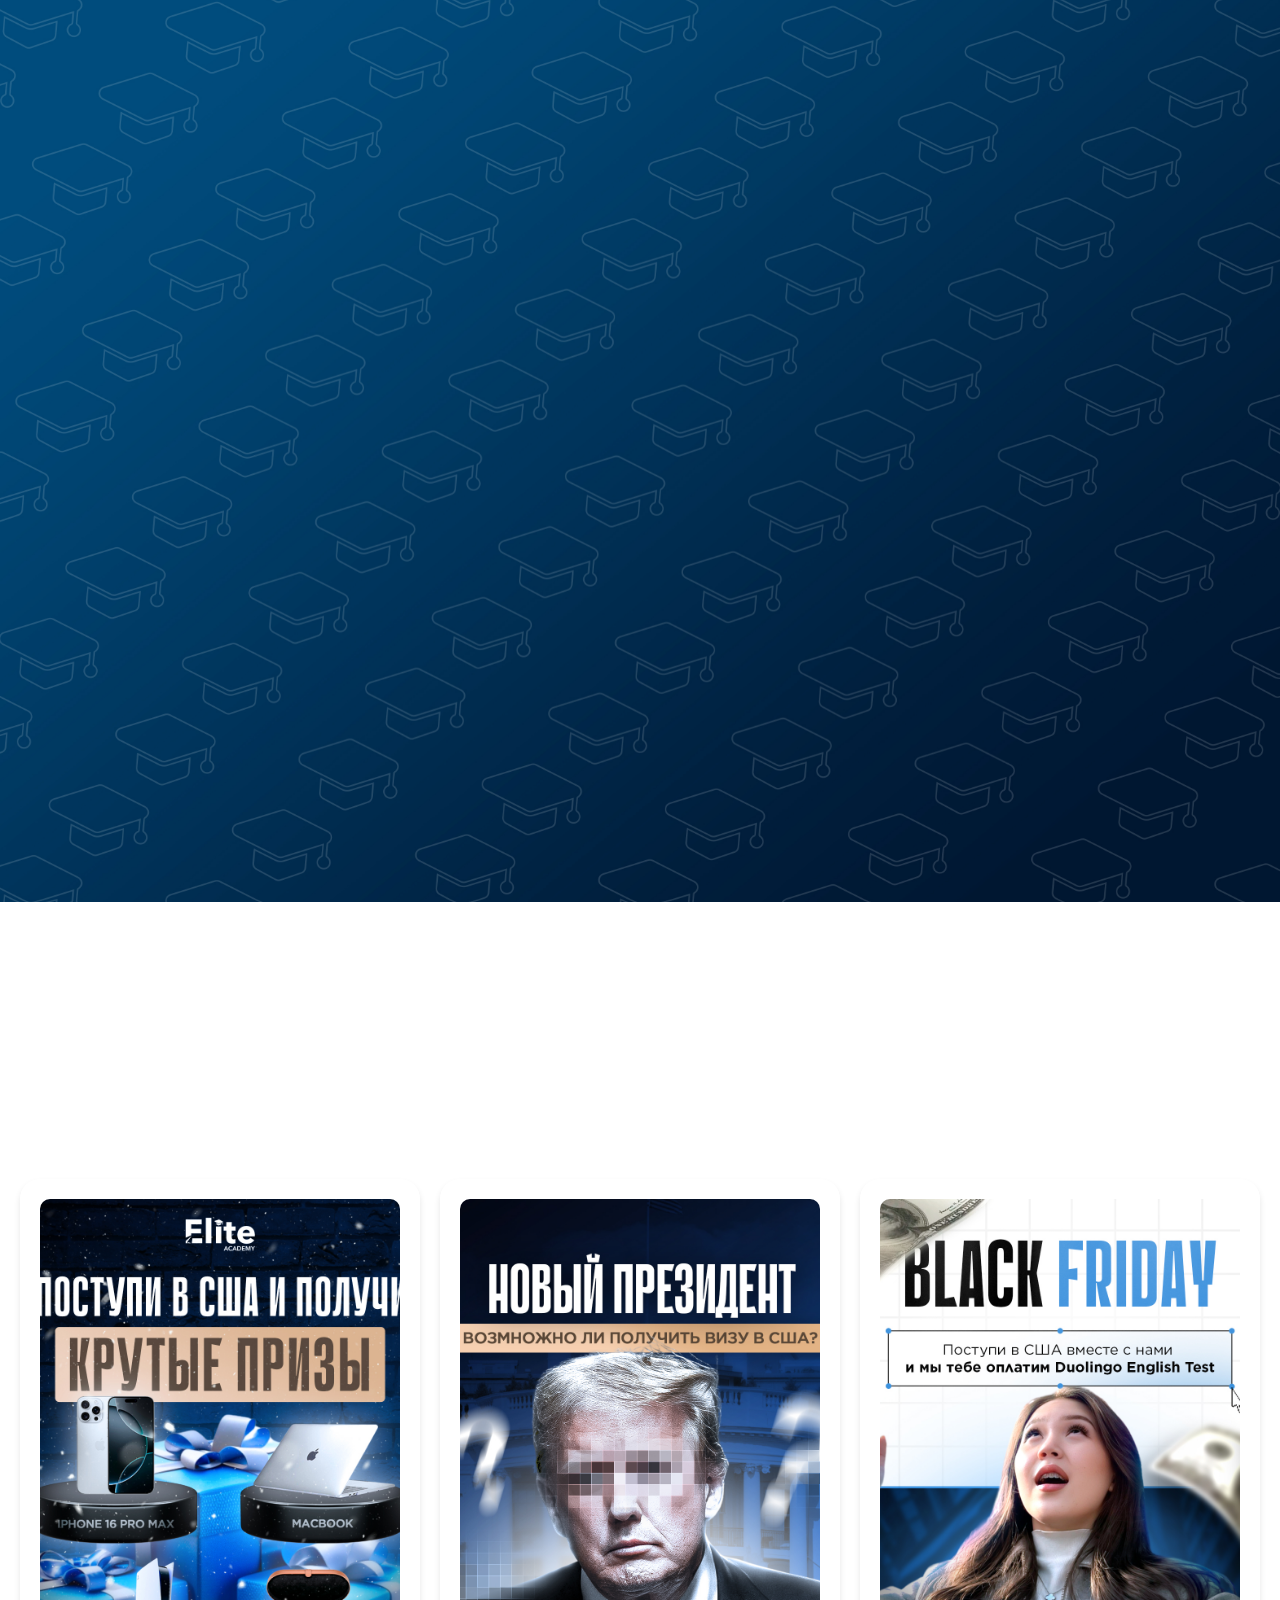
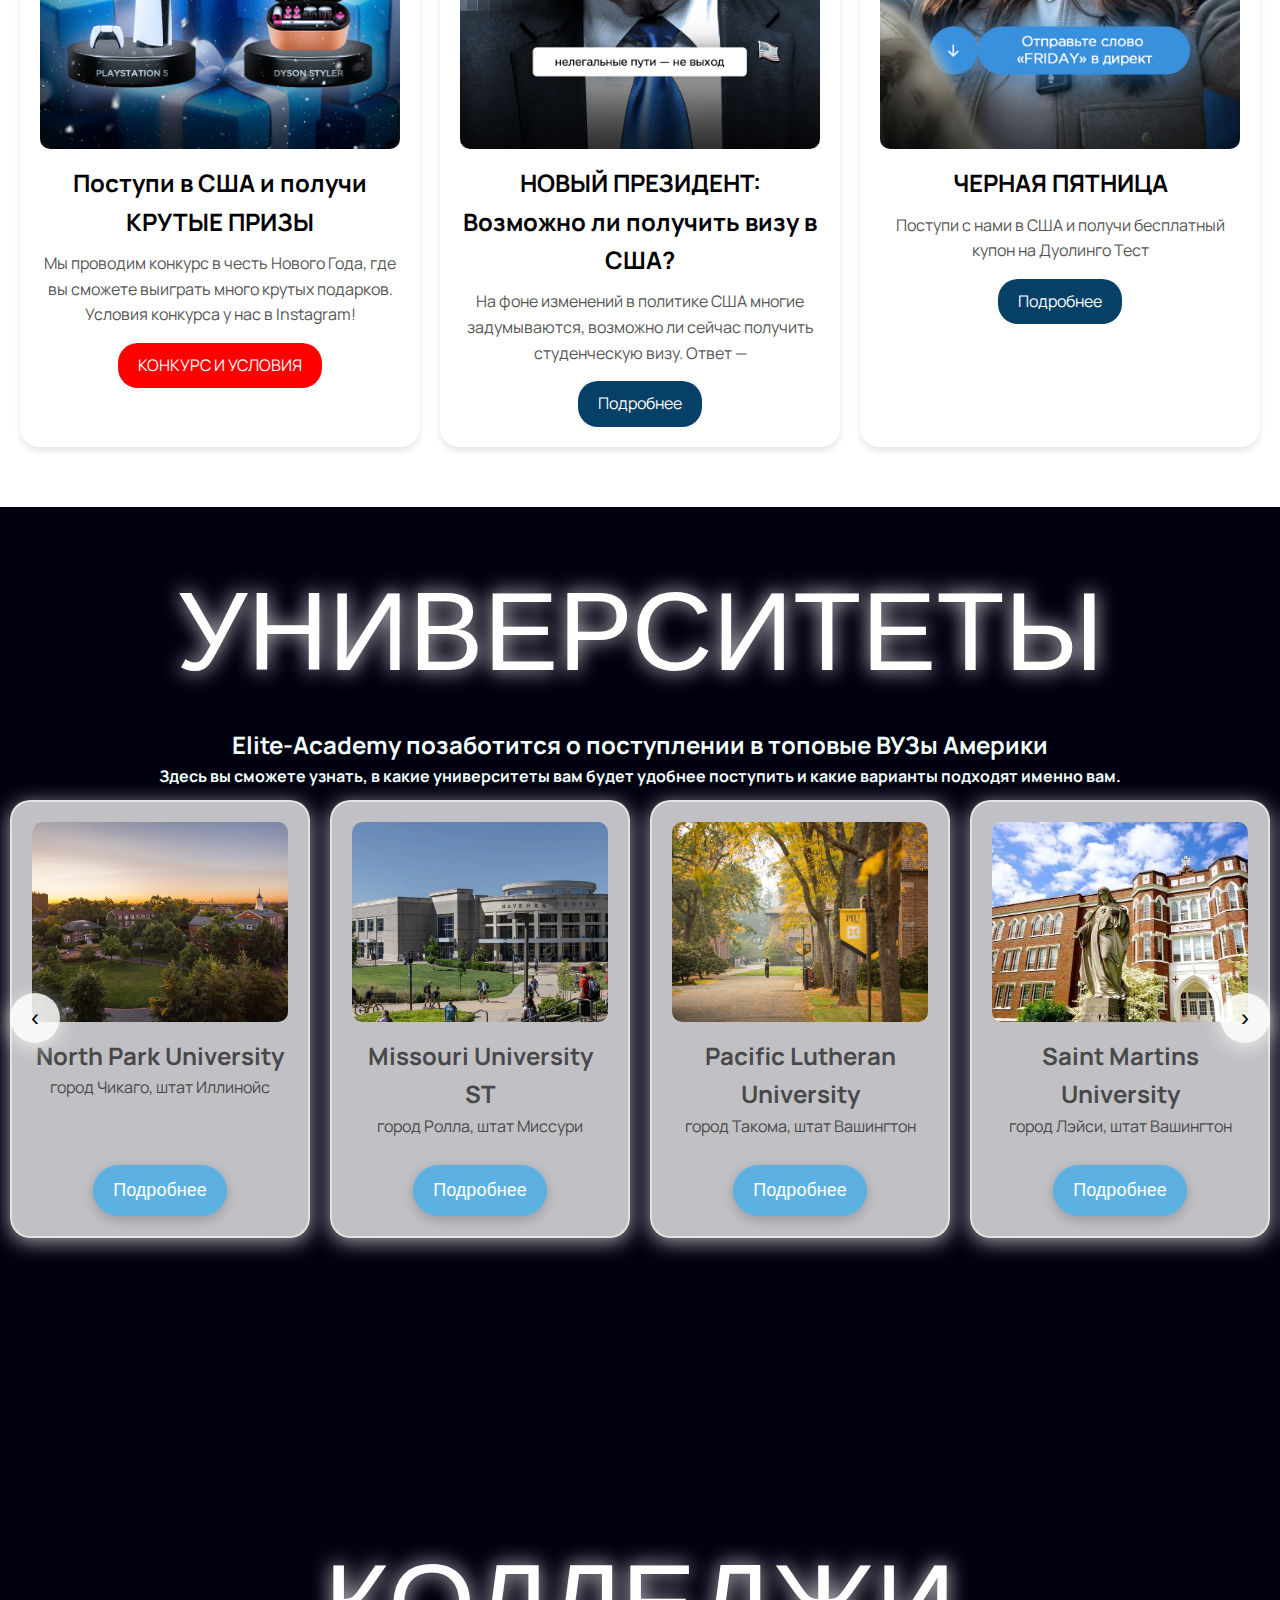
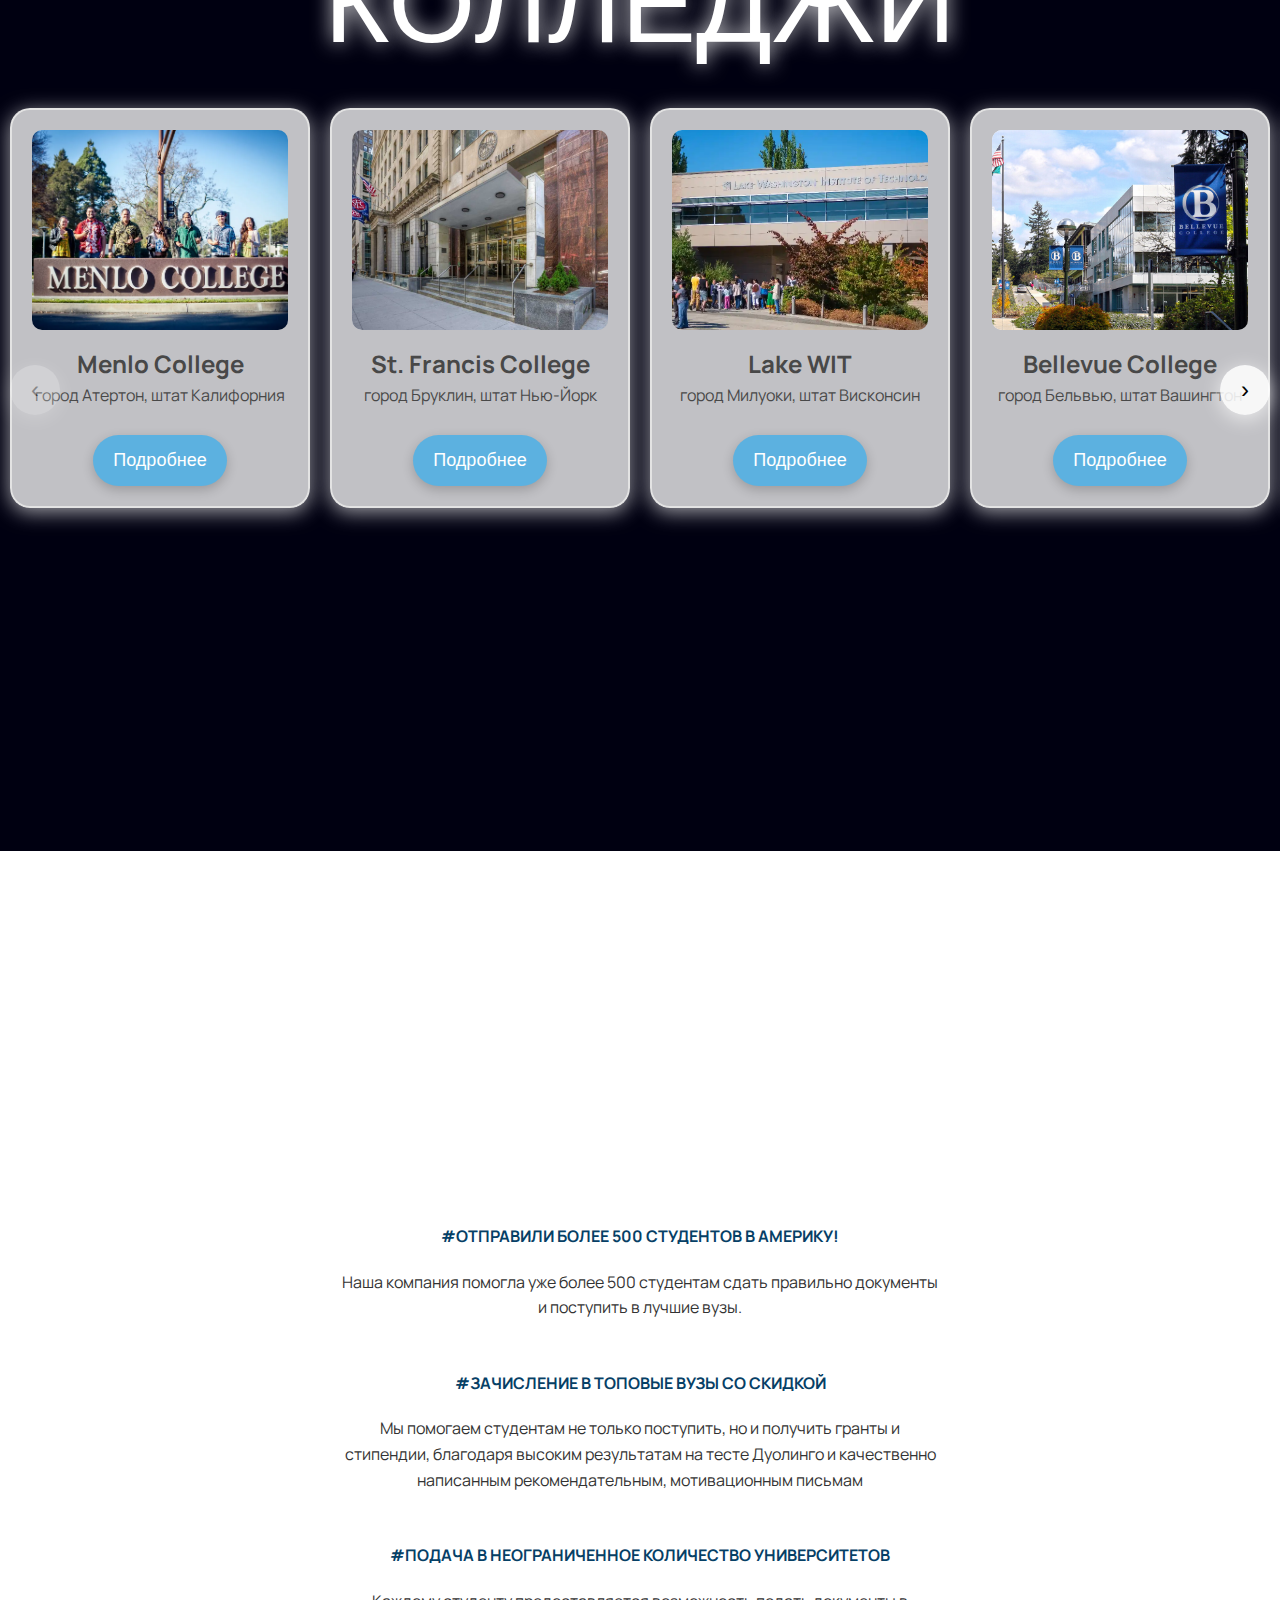
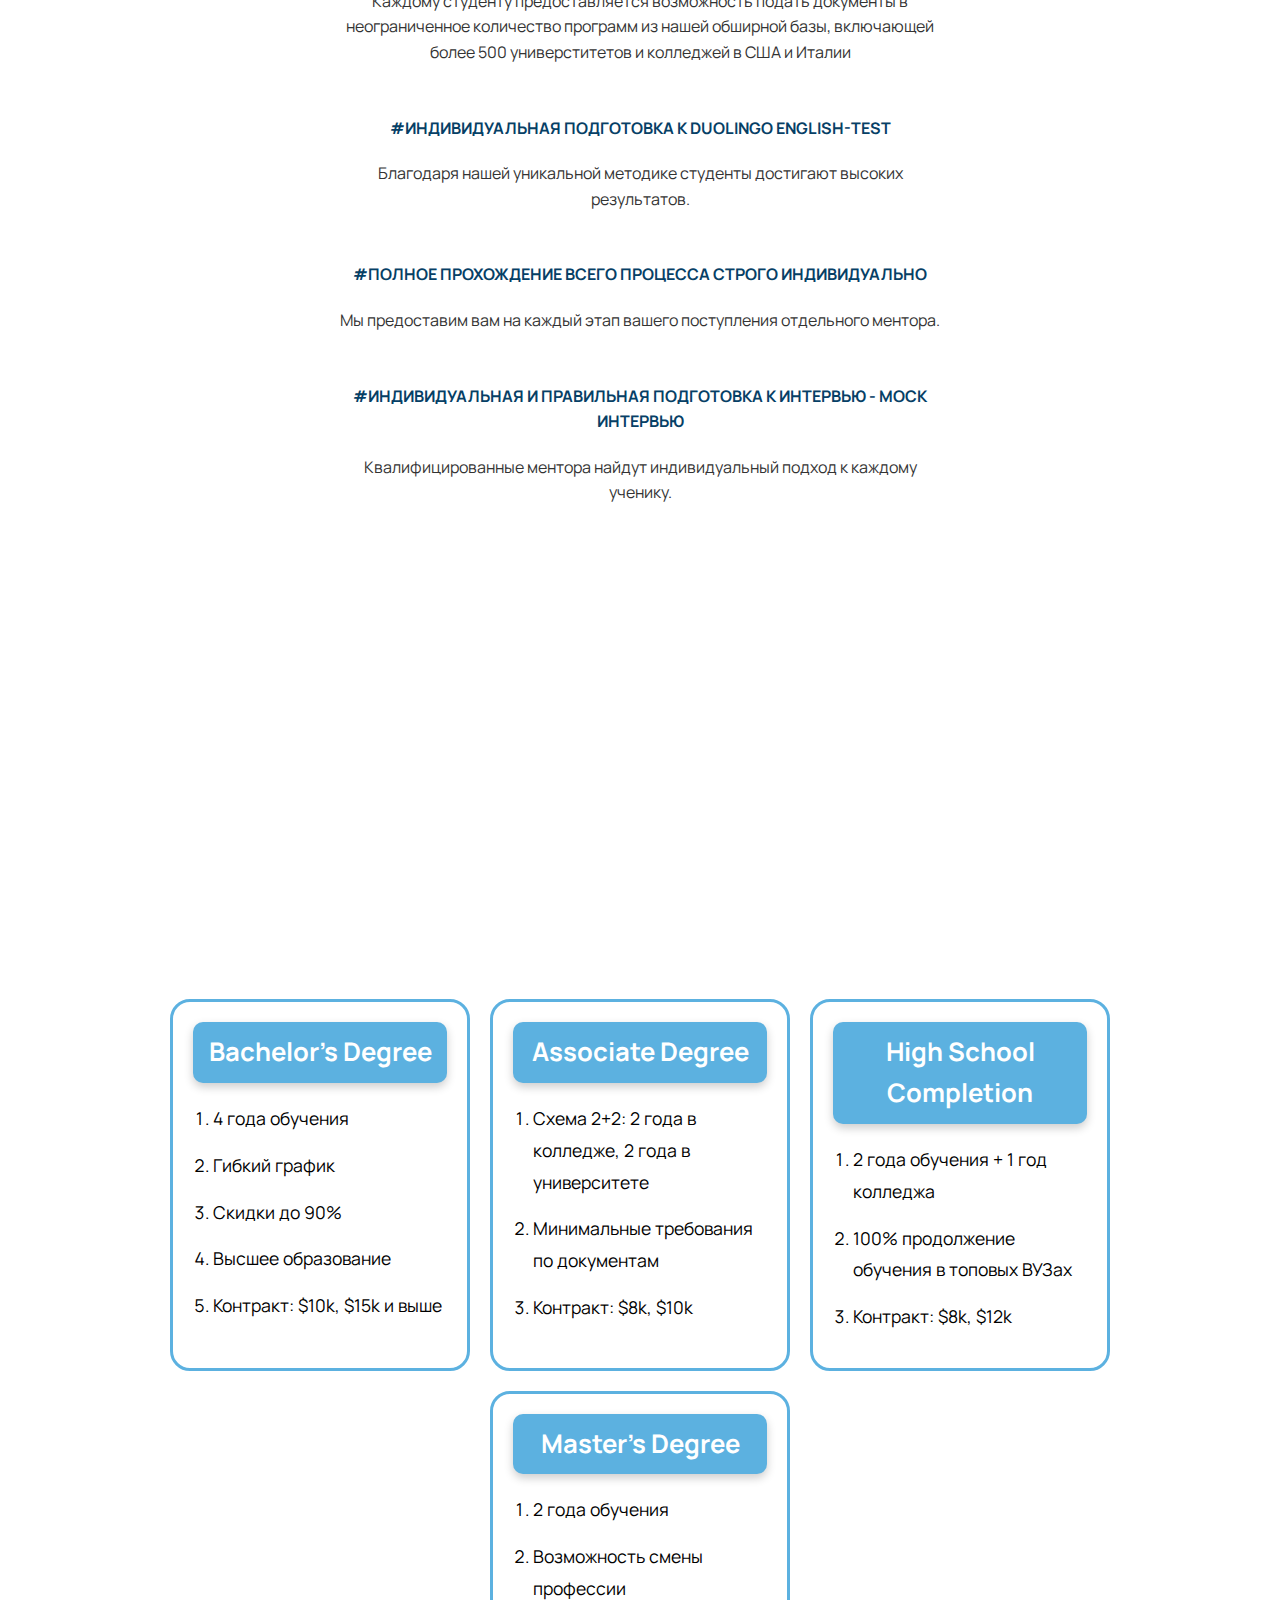
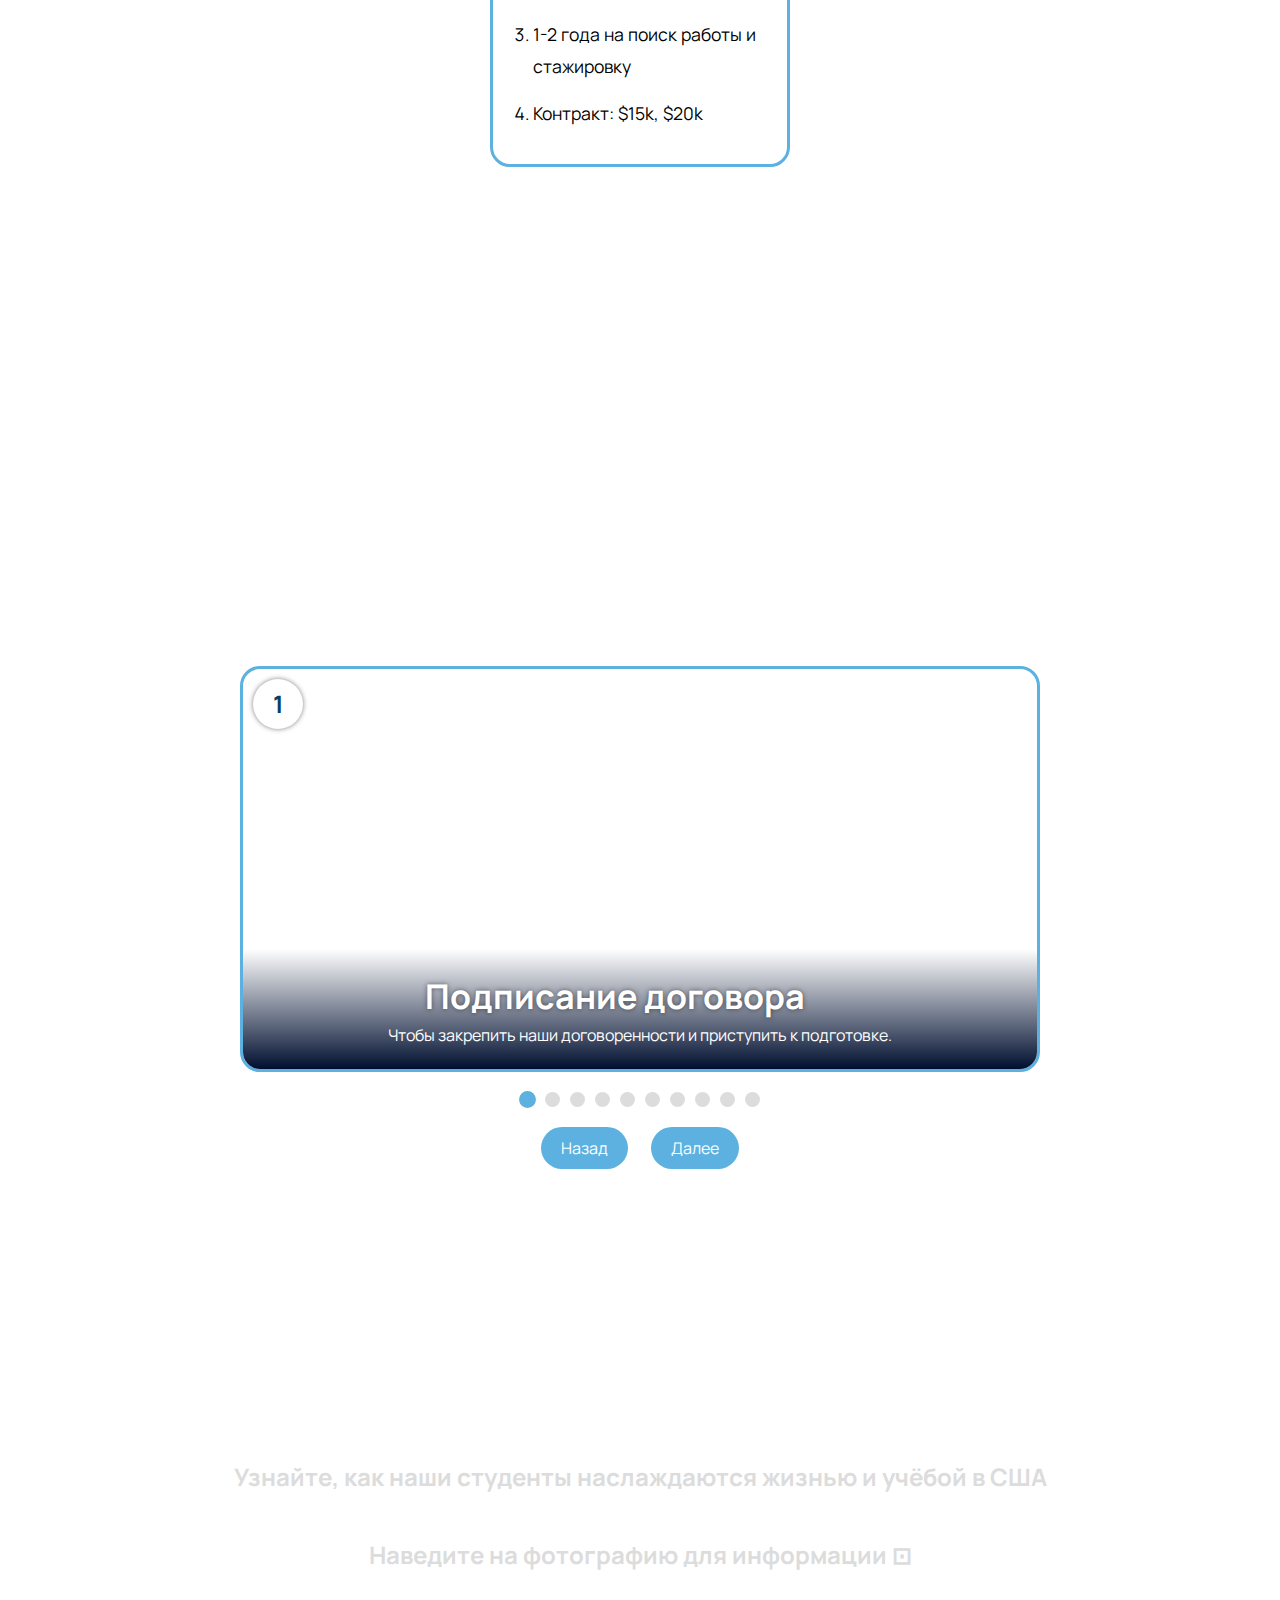
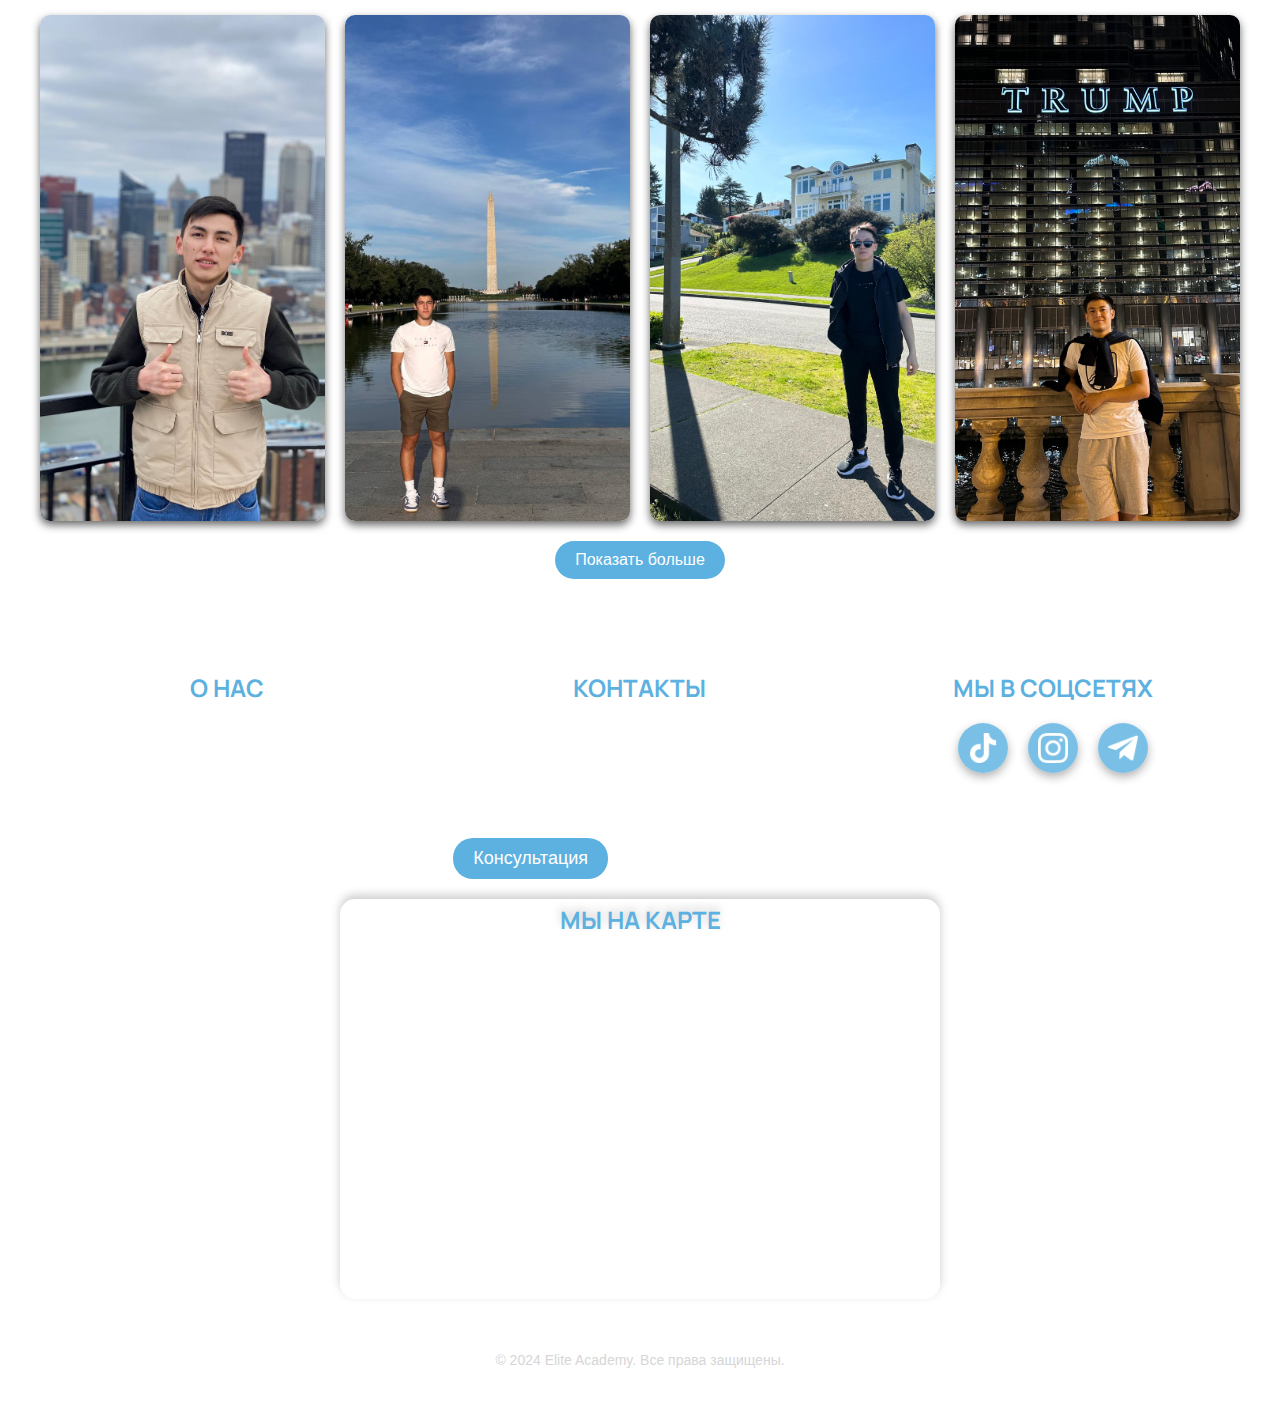
==== html/index.html @ 64c0486a "Docker nginx" ====
<!DOCTYPE html>
<html lang="ru">
<head>
    <meta charset="UTF-8">
    <meta name="viewport" content="width=device-width, initial-scale=1.0">
    <link rel="stylesheet" href="style.css">
    <link rel="preconnect" href="https://fonts.gstatic.com" crossorigin>
    <link href="https://fonts.googleapis.com/css2?family=Kanit:wght@700&display=swap" rel="stylesheet">
    <link href="https://cdnjs.cloudflare.com/ajax/libs/font-awesome/6.0.0-beta3/css/all.min.css" rel="stylesheet">
    <link href="https://fonts.googleapis.com/css2?family=Merriweather:wght@700&display=swap" rel="stylesheet">
    <link rel="preconnect" href="https://fonts.googleapis.com">
    <link rel="preconnect" href="https://fonts.gstatic.com" crossorigin>
    <link href="https://fonts.googleapis.com/css2?family=Advent+Pro:ital,wght@0,100..900;1,100..900&family=Anton&family=Archivo+Black&family=Kanit:ital,wght@0,100;0,200;0,300;0,400;0,500;0,600;0,700;0,800;0,900;1,100;1,200;1,300;1,400;1,500;1,600;1,700;1,800;1,900&family=Pacifico&family=Questrial&family=Spectral+SC:ital,wght@0,200;0,300;0,400;0,500;0,600;0,700;0,800;1,200;1,300;1,400;1,500;1,600;1,700;1,800&family=Ubuntu:ital,wght@0,300;0,400;0,500;0,700;1,300;1,400;1,500;1,700&display=swap" rel="stylesheet">
    <link rel="preconnect" href="https://fonts.googleapis.com">
    <link rel="preconnect" href="https://fonts.gstatic.com" crossorigin>
    <link href="https://fonts.googleapis.com/css2?family=Advent+Pro:ital,wght@0,100..900;1,100..900&family=Anton&family=Archivo+Black&family=Bebas+Neue&family=Kanit:ital,wght@0,100;0,200;0,300;0,400;0,500;0,600;0,700;0,800;0,900;1,100;1,200;1,300;1,400;1,500;1,600;1,700;1,800;1,900&family=Pacifico&family=Questrial&family=Spectral+SC:ital,wght@0,200;0,300;0,400;0,500;0,600;0,700;0,800;1,200;1,300;1,400;1,500;1,600;1,700;1,800&family=Ubuntu:ital,wght@0,300;0,400;0,500;0,700;1,300;1,400;1,500;1,700&display=swap" rel="stylesheet">
    <link rel="preconnect" href="https://fonts.googleapis.com">
    <link rel="preconnect" href="https://fonts.gstatic.com" crossorigin>
    <link href="https://fonts.googleapis.com/css2?family=Advent+Pro:ital,wght@0,100..900;1,100..900&family=Anton&family=Archivo+Black&family=Bebas+Neue&family=Kanit:ital,wght@0,100;0,200;0,300;0,400;0,500;0,600;0,700;0,800;0,900;1,100;1,200;1,300;1,400;1,500;1,600;1,700;1,800;1,900&family=Manrope:wght@200..800&family=Oswald:wght@200..700&family=Pacifico&family=Questrial&family=Roboto+Condensed:ital,wght@0,100..900;1,100..900&family=Spectral+SC:ital,wght@0,200;0,300;0,400;0,500;0,600;0,700;0,800;1,200;1,300;1,400;1,500;1,600;1,700;1,800&family=Ubuntu:ital,wght@0,300;0,400;0,500;0,700;1,300;1,400;1,500;1,700&display=swap" rel="stylesheet">    <title>Elite Academy</title>
    <link rel="icon" href=".png">
</head>
<body>
    <header>
        <!-- Логотип и текстовая секция -->
        <div class="logo-section">
          <div class="logo-box">
            <img src="images/logo1.jpg" alt="Elite Academy Logo">
          </div>
          <div class="text-section">
            <div class="academy-name">ELITE ACADEMY</div>
          </div>
        </div>

        <!-- Навигация -->
        <nav class="nav-links">
          <div>
            <button class="lang-switcher" onclick="switchLanguage('ru')">RU</button>
            <button class="lang-switcher" onclick="switchLanguage('en')">EN</button>
          </div>
            <a href="#home" class="nav-item">
                <i class="fas fa-home"></i> 
                <span data-lang-en="Home" data-lang-ru="Главная">Главная</span>
          <a data-lang-en="News" data-lang-ru="Новости" href="#news" class="nav-item">Новости</a>
          <a data-lang-en="Universities" data-lang-ru="ВУЗы" href="#univers" class="nav-item">ВУЗы</a>
          <a data-lang-en="About us" data-lang-ru="О нас" href="#about" class="nav-item">О нас</a>
          <a data-lang-en="Students" data-lang-ru="Студенты" href="#students" class="nav-item">Cтуденты</a>
          <a data-lang-en="Contact" data-lang-ru="Контакты" href="#contact" class="nav-item">Контакты</a>
        </nav>
      </header>

      <div class="intro-overlay">
        <img src="images/logo-large.png" alt="Large Logo" class="logo">
      </div> 
      <!-- ТЕКСТ С ФОНОМ -->
    <section id="home" class="background-image">  
        <div class="overlay">
            <div class="content">
                <div class="highlighted-head">
                    <div data-lang-en="Do you dream of studying in America?" data-lang-ru="Мечтаешь учиться в Америке?" class="line top">Мечтаешь учиться в Америке?</div>
                    <div data-lang-en="Elite Academy will make this" data-lang-ru="Elite Academy cделает это" class="line bottom">Elite Academy cделает это</div>
                    <div data-lang-en="a reality" data-lang-ru="реальностью!" class="line bottom">реальностью!</div>
                    <div data-lang-en="Get a unique experience, quality education and start building the future of your dreams!" data-lang-ru="Получи уникальный опыт, качественное образование и начни строить будущее своей мечты!" class="text-bottom">Получи уникальный опыт, качественное образование и начни строить будущее своей мечты!
                    </div>
                  </div>                                   
            </div>
        </div>
    </section>
    
    <!-- ФОРМА -->
    <div class="overlay-bg" id="overlay" onclick="toggleForm()"></div>
    <button class="close-button" onclick="toggleForm()">×</button>
    <div class="form-container" id="form-container">
        <h2 data-lang-en="FILL OUT THE FORM AND WE WILL CONTACT YOU FOR A FREE CONSULTATION." 
            data-lang-ru="ЗАПОЛНИ АНКЕТУ, И МЫ СВЯЖЕМСЯ С ТОБОЙ ДЛЯ БЕСПЛАТНОЙ КОНСУЛЬТАЦИИ.">
            ЗАПОЛНИ АНКЕТУ, И МЫ СВЯЖЕМСЯ С ТОБОЙ ДЛЯ БЕСПЛАТНОЙ КОНСУЛЬТАЦИИ.
        </h2>
        <form>
            <input data-lang-en="Name" data-lang-ru="Имя" type="text" placeholder="Имя" required>
            <input data-lang-en="Age" data-lang-ru="Возраст" type="number" placeholder="Возраст" required>
            <input data-lang-en="English Level" data-lang-ru="Уровень английского" list="english-levels" placeholder="Уровень английского" required>
            <datalist id="english-levels">
                <option data-lang-en="A1 (Beginner) basic level" data-lang-ru="А1 (Beginner) начальный уровень" value="А1 (Beginner) начальный уровень">
                <option data-lang-en="A2 (Elementary) elementary level" data-lang-ru="А2 (Elementary) элементарный уровень" value="А2 (Elementary) элементарный уровень">
                <option data-lang-en="B1 (Pre-Intermediate) below average" data-lang-ru="В1 (Pre-Intermediate) ниже-среднего" value="В1 (Pre-Intermediate) ниже-среднего">
                <option data-lang-en="B2 (Intermediate) average level" data-lang-ru="В2 (Intermediate) средний уровень" value="В2 (Intermediate) средний уровень">
                <option data-lang-en="C1 (Upper-Intermediate) or above average" data-lang-ru="С1 (Upper-Intermediate) или выше-среднего" value="С1 (Upper-Intermediate) или выше-среднего">
                <option data-lang-en="C2 (Advanced) advanced level" data-lang-ru="С2 (Advanced) продвинутый уровень" value="С2 (Advanced) продвинутый уровень">
            </datalist>
            <input data-lang-en="Region" data-lang-ru="Область проживания" list="regions" placeholder="Область проживания" required>
            <datalist id="regions">
                <option data-lang-en="Bishkek" data-lang-ru="г. Бишкек" value="г. Бишкек">
                <option data-lang-en="Chuy Region" data-lang-ru="Чуйская область" value="Чуйская область">
                <option data-lang-en="Osh Region" data-lang-ru="Ошская область" value="Ошская область">
                <option data-lang-en="Osh City" data-lang-ru="г. Ош" value="г. Ош">
                <option data-lang-en="Jalal-Abad Region" data-lang-ru="Джалал-Абадская область" value="Джалал-Абадская область">
                <option data-lang-en="Naryn Region" data-lang-ru="Нарынская область" value="Нарынская область">
                <option data-lang-en="Talas Region" data-lang-ru="Таласская область" value="Таласская область">
                <option data-lang-en="Issyk-Kul Region" data-lang-ru="Иссык-Кульская область" value="Иссык-Кульская область">
                <option data-lang-en="Batken Region" data-lang-ru="Баткенская область" value="Баткенская область">
            </datalist>
            <input data-lang-en="Phone Number" data-lang-ru="Номер телефона" type="tel" placeholder="Номер телефона" required>
            <button data-lang-en="FREE CONSULTATION" data-lang-ru="БЕСПЛАТНАЯ КОНСУЛЬТАЦИЯ" type="submit">
                БЕСПЛАТНАЯ КОНСУЛЬТАЦИЯ
            </button>
        </form>
    </div>
    

      <!-- НОВОСТИ -->
      <section id="news" class="news-section">
        <div class="container">
            <h2 data-lang-en="ELITE - NEWS" data-lang-ru="ELITE - НОВОСТИ" class="section-title"> ELITE - НОВОСТИ </h2>
            <div class="news-items">
                <div class="news-item">
                    <img src="images/gifka.jpg" alt="Новость 1" class="news-image">
                    <h3 data-lang-en="Enter the USA and get COOL PRIZES" data-lang-ru="Поступи в США и получи КРУТЫЕ ПРИЗЫ" class="news-title">Поступи в США и получи КРУТЫЕ ПРИЗЫ</h3>
                    <p data-lang-en="We are holding a competition in honor of the New Year, where you can win a lot of cool gifts. The terms of the competition are on our Instagram!" data-lang-ru="Мы проводим конкурс в честь Нового Года, где вы сможете выиграть много крутых подарков. Условия конкурса у нас в Instagram!" class="news-description">
                        Мы проводим конкурс в честь Нового Года, где вы сможете выиграть много крутых подарков. Условия конкурса у нас в Instagram!
                    </p>
                    <a data-lang-en="COMPETITION AND CONDITIONS" data-lang-ru="КОНКУРС И УСЛОВИЯ" href="https://www.instagram.com/p/DDMSRFAoCDi/?img_index=1&igsh=MW5jejJiMWc5djA1OA==" class="read-more-red">КОНКУРС И УСЛОВИЯ</a>
                    <span data-lang-en="" data-lang-ru="" class="hidden-text" style="display: none;">Условия конкурса у нас в Instagram!</span>
                </div>
                <div class="news-item">
                    <img src="images/trump.jpg" alt="Новость 2" class="news-image">
                    <h3 class="news-title" data-lang-en="NEW PRESIDENT: Is it possible to get a U.S. visa?" data-lang-ru="НОВЫЙ ПРЕЗИДЕНТ: Возможно ли получить визу в США?">НОВЫЙ ПРЕЗИДЕНТ: Возможно ли получить визу в США?</h3>
                    <p class="news-description" 
                        data-lang-en="Amid changes in U.S. policies, many wonder if it is still possible to obtain a student visa. The answer is — yes, the student visa is still available. The key is to prepare and follow the rules."
                        data-lang-ru="На фоне изменений в политике США многие задумываются, возможно ли сейчас получить студенческую визу. Ответ — да, студенческая виза продолжает действовать. Главное — подготовиться и соблюдать правила.">
                        На фоне изменений в политике США многие задумываются, возможно ли сейчас получить студенческую визу. Ответ — 
                    </p>

                    <a href="https://www.instagram.com/p/DCi_YfcIGHy/?igsh=czVhMXZxNXppN3h5" class="read-more">Подробнее</a>
                </div>
                <div class="news-item">
                    <img src="images/blackfr.jpg" alt="Новость 3" class="news-image">
                    <h3 data-lang-en="BLACK FRIDAY" data-lang-ru="ЧЕРНАЯ ПЯТНИЦА" class="news-title">ЧЕРНАЯ ПЯТНИЦА</h3>
                    <p data-lang-en="Join us in the US and get a free coupon for Duolingo Test" data-lang-ru="Поступи с нами в США и получи бесплатный купон на Дуолинго Тест" class="news-description">
                        Поступи с нами в США и получи бесплатный купон на Дуолинго Тест
                    </p>
                    <a href="https://www.instagram.com/p/DC3qelnoQvG/?igsh=MTRhbjY4bmg5czdsaA==" class="read-more">Подробнее</a>
                </div>
            </div>
        </div>
    </section>

    <section id="univers" class="section2">
        <div class="carousel-container">
            <div class="univers">
                <h1 class="section-title" 
                    data-lang-en="UNIVERSITIES" 
                    data-lang-ru="УНИВЕРСИТЕТЫ">
                  УНИВЕРСИТЕТЫ
                </h1>
                <h2 class="section-subtitle" 
                    data-lang-en="Elite Academy will ensure admission to top American universities" 
                    data-lang-ru="Elite-Academy позаботится о поступлении в топовые ВУЗы Америки">
                  Elite-Academy позаботится о поступлении в топовые ВУЗы Америки
                </h2>
                <h4 class="section-subtitle" 
                    data-lang-en="Here you can find out which universities are more convenient for you to apply to and which options suit you best." 
                    data-lang-ru="Здесь вы сможете узнать, в какие университеты вам будет удобнее поступить и какие варианты подходят именно вам.">
                  Здесь вы сможете узнать, в какие университеты вам будет удобнее поступить и какие варианты подходят именно вам.
                </h4>
              </div>
              
            <button class="nav-button left" onclick="prevSlide()">‹</button>
            <div class="carousel-track">
            
                <div class="card" style="background-color: #ffffffc1;">
                    <img src="images/northpark.jpg" alt="Image 5">
                    <h2 data-lang-en="North Park University" data-lang-ru="North Park University">
                      North Park University
                    </h2>
                    <p data-lang-en="City: Chicago, Illinois" data-lang-ru="город Чикаго, штат Иллинойс">
                      город Чикаго, штат Иллинойс
                    </p>
                    <button class="university-btn" onclick="openUniversityInfo('northparkOverlay')" 
                            data-lang-en="Learn More" data-lang-ru="Подробнее">
                      Подробнее
                    </button>
                  
                    <div class="info-overlay" id="northparkOverlay">
                      <div class="info-popup">
                        <button class="close-btn" onclick="closeUniversityInfo('northparkOverlay')" 
                                data-lang-en="🞬" data-lang-ru="🞬">
                          🞬
                        </button>
                        <div class="popup-body">
                          <div class="image-container">
                            <img src="images/northpark.jpg" alt="North Park University">
                          </div>
                          <div class="content">
                            <h2 data-lang-en="North Park University" data-lang-ru="North Park University">
                              North Park University
                            </h2>
                            <p>
                                <strong data-lang-en="Price:" data-lang-ru="Цена:">Цена:</strong>
                                <span data-lang-en="$30,000 per year" data-lang-ru="$30,000 в год">$30,000 в год</span>
                              </p>
                              
                              <p>
                                <strong data-lang-en="Advantages:" data-lang-ru="Плюсы:">Плюсы:</strong>
                              </p>
                              
                            </p>
                            <ul>
                              <li data-lang-en="Convenient location in Chicago" data-lang-ru="Удобное расположение в Чикаго">
                                Удобное расположение в Чикаго
                              </li>
                              <li data-lang-en="Wide variety of programs" data-lang-ru="Широкий выбор программ">
                                Широкий выбор программ
                              </li>
                              <li data-lang-en="Strong student community" data-lang-ru="Сильное сообщество студентов">
                                Сильное сообщество студентов
                              </li>
                            </ul>
                          </div>
                        </div>
                        <a href="https://www.northpark.edu/" target="_blank" class="official-site-btn" 
                           data-lang-en="Official Website" data-lang-ru="Официальный сайт">
                          Официальный сайт
                        </a>
                      </div>
                    </div>
                  </div>
                  
                  <div class="card" style="background-color: #ffffffc1;">
                    <img src="images/missouri.jpg" alt="Image 6">
                    <h2 data-lang-en="Missouri University ST" data-lang-ru="Missouri University ST">Missouri University ST</h2>
                    <p data-lang-en="City: Rolla, Missouri" data-lang-ru="город Ролла, штат Миссури">город Ролла, штат Миссури</p>
                    <button class="university-btn" onclick="openUniversityInfo('missouriOverlay')" data-lang-en="Learn More" data-lang-ru="Подробнее">Подробнее</button>
                  
                    <div class="info-overlay" id="missouriOverlay">
                      <div class="info-popup">
                        <button class="close-btn" onclick="closeUniversityInfo('missouriOverlay')">🞬</button>
                        <div class="popup-body">
                          <div class="image-container">
                            <img src="images/missouri.jpg" alt="Missouri University ST">
                          </div>
                          <div class="content">
                            <h2 data-lang-en="Missouri University ST" data-lang-ru="Missouri University ST">Missouri University ST</h2>
                            <p>
                              <strong data-lang-en="Price:" data-lang-ru="Цена:">Цена:</strong>
                              <span data-lang-en="$25,000 per year" data-lang-ru="$25,000 в год">$25,000 в год</span>
                            </p>
                            <p>
                              <strong data-lang-en="Advantages:" data-lang-ru="Плюсы:">Плюсы:</strong>
                            </p>
                            <ul>
                              <li data-lang-en="High-quality technical education" data-lang-ru="Высококачественное техническое образование">
                                Высококачественное техническое образование
                              </li>
                              <li data-lang-en="Modern infrastructure" data-lang-ru="Современная инфраструктура">Современная инфраструктура</li>
                              <li data-lang-en="Excellent career prospects" data-lang-ru="Отличные карьерные перспективы">Отличные карьерные перспективы</li>
                            </ul>
                          </div>
                        </div>
                        <a href="https://www.mst.edu/" target="_blank" class="official-site-btn" data-lang-en="Official Website" data-lang-ru="Официальный сайт">Официальный сайт</a>
                      </div>
                    </div>
                  </div>
                  
                  <div class="card" style="background-color: #ffffffc1;">
                    <img src="images/pacificlutheran.jpg" alt="Image 7">
                    <h2 data-lang-en="Pacific Lutheran University" data-lang-ru="Pacific Lutheran University">Pacific Lutheran University</h2>
                    <p data-lang-en="City: Tacoma, Washington" data-lang-ru="город Такома, штат Вашингтон">город Такома, штат Вашингтон</p>
                    <button class="university-btn" onclick="openUniversityInfo('pacificlutheranOverlay')" data-lang-en="Learn More" data-lang-ru="Подробнее">Подробнее</button>
                  
                    <div class="info-overlay" id="pacificlutheranOverlay">
                      <div class="info-popup">
                        <button class="close-btn" onclick="closeUniversityInfo('pacificlutheranOverlay')">🞬</button>
                        <div class="popup-body">
                          <div class="image-container">
                            <img src="images/pacificlutheran.jpg" alt="Pacific Lutheran University">
                          </div>
                          <div class="content">
                            <h2 data-lang-en="Pacific Lutheran University" data-lang-ru="Pacific Lutheran University">Pacific Lutheran University</h2>
                            <p>
                              <strong data-lang-en="Price:" data-lang-ru="Цена:">Цена:</strong>
                              <span data-lang-en="$28,000 per year" data-lang-ru="$28,000 в год">$28,000 в год</span>
                            </p>
                            <p>
                              <strong data-lang-en="Advantages:" data-lang-ru="Плюсы:">Плюсы:</strong>
                            </p>
                            <ul>
                              <li data-lang-en="Calm and safe atmosphere" data-lang-ru="Спокойная и безопасная атмосфера">Спокойная и безопасная атмосфера</li>
                              <li data-lang-en="Humanities and sciences programs" data-lang-ru="Программы гуманитарных и естественных наук">Программы гуманитарных и естественных наук</li>
                              <li data-lang-en="Support for international students" data-lang-ru="Поддержка международных студентов">Поддержка международных студентов</li>
                            </ul>
                          </div>
                        </div>
                        <a href="https://www.plu.edu/" target="_blank" class="official-site-btn" data-lang-en="Official Website" data-lang-ru="Официальный сайт">Официальный сайт</a>
                      </div>
                    </div>
                  </div>
                  
                
                  <div class="card" style="background-color: #ffffffc1;">
                    <img src="images/saintmartins.jpg" alt="Image 8">
                    <h2 data-lang-en="Saint Martins University" data-lang-ru="Saint Martins University">Saint Martins University</h2>
                    <p data-lang-en="City: Lacey, Washington" data-lang-ru="город Лэйси, штат Вашингтон">город Лэйси, штат Вашингтон</p>
                    <button class="university-btn" onclick="openUniversityInfo('saintmartinsOverlay')" data-lang-en="Learn More" data-lang-ru="Подробнее">Подробнее</button>
                  
                    <div class="info-overlay" id="saintmartinsOverlay">
                      <div class="info-popup">
                        <button class="close-btn" onclick="closeUniversityInfo('saintmartinsOverlay')">🞬</button>
                        <div class="popup-body">
                          <div class="image-container">
                            <img src="images/saintmartins.jpg" alt="Saint Martins University">
                          </div>
                          <div class="content">
                            <h2 data-lang-en="Saint Martins University" data-lang-ru="Saint Martins University">Saint Martins University</h2>
                            <p>
                              <strong data-lang-en="Price:" data-lang-ru="Цена:">Цена:</strong>
                              <span data-lang-en="$29,000 per year" data-lang-ru="$29,000 в год">$29,000 в год</span>
                            </p>
                            <p>
                              <strong data-lang-en="Advantages:" data-lang-ru="Плюсы:">Плюсы:</strong>
                            </p>
                            <ul>
                              <li data-lang-en="Traditional educational programs" data-lang-ru="Традиционные программы обучения">Традиционные программы обучения</li>
                              <li data-lang-en="Active student involvement on campus" data-lang-ru="Активное участие студентов в жизни кампуса">Активное участие студентов в жизни кампуса</li>
                              <li data-lang-en="Individual approach to education" data-lang-ru="Индивидуальный подход к обучению">Индивидуальный подход к обучению</li>
                            </ul>
                          </div>
                        </div>
                        <a href="https://www.stmartin.edu/" target="_blank" class="official-site-btn" data-lang-en="Official Website" data-lang-ru="Официальный сайт">Официальный сайт</a>
                      </div>
                    </div>
                  </div>
                  
                  <div class="card" style="background-color: #ffffffc1;">
                    <img src="images/concord.jpg" alt="Image 9">
                    <h2 data-lang-en="Concord University" data-lang-ru="Concord University">Concord University</h2>
                    <p data-lang-en="City: Athens, West Virginia" data-lang-ru="город Афинс, штат Западная Вирджиния">город Афинс, штат Западная Вирджиния</p>
                    <button class="university-btn" onclick="openUniversityInfo('concordOverlay')" data-lang-en="Learn More" data-lang-ru="Подробнее">Подробнее</button>
                  
                    <div class="info-overlay" id="concordOverlay">
                      <div class="info-popup">
                        <button class="close-btn" onclick="closeUniversityInfo('concordOverlay')">🞬</button>
                        <div class="popup-body">
                          <div class="image-container">
                            <img src="images/concord.jpg" alt="Concord University">
                          </div>
                          <div class="content">
                            <h2 data-lang-en="Concord University" data-lang-ru="Concord University">Concord University</h2>
                            <p>
                              <strong data-lang-en="Price:" data-lang-ru="Цена:">Цена:</strong>
                              <span data-lang-en="$20,000 per year" data-lang-ru="$20,000 в год">$20,000 в год</span>
                            </p>
                            <p>
                              <strong data-lang-en="Advantages:" data-lang-ru="Плюсы:">Плюсы:</strong>
                            </p>
                            <ul>
                              <li data-lang-en="Affordable tuition" data-lang-ru="Доступное обучение">Доступное обучение</li>
                              <li data-lang-en="Scenic location" data-lang-ru="Живописное местоположение">Живописное местоположение</li>
                              <li data-lang-en="Small class sizes" data-lang-ru="Маленькие классы">Маленькие классы</li>
                            </ul>
                          </div>
                        </div>
                        <a href="https://www.concord.edu/" target="_blank" class="official-site-btn" data-lang-en="Official Website" data-lang-ru="Официальный сайт">Официальный сайт</a>
                      </div>
                    </div>
                  </div>
                  
                  <div class="card" style="background-color: #ffffffc1;">
                    <img src="images/lewis.jpg" alt="Image 10">
                    <h2 data-lang-en="Lewis University" data-lang-ru="Lewis University">Lewis University</h2>
                    <p data-lang-en="City: Romeoville, Illinois" data-lang-ru="город Ромеовилл, штат Иллинойс">город Ромеовилл, штат Иллинойс</p>
                    <button class="university-btn" onclick="openUniversityInfo('lewisOverlay')" data-lang-en="Learn More" data-lang-ru="Подробнее">Подробнее</button>
                  
                    <div class="info-overlay" id="lewisOverlay">
                      <div class="info-popup">
                        <button class="close-btn" onclick="closeUniversityInfo('lewisOverlay')">🞬</button>
                        <div class="popup-body">
                          <div class="image-container">
                            <img src="images/lewis.jpg" alt="Lewis University">
                          </div>
                          <div class="content">
                            <h2 data-lang-en="Lewis University" data-lang-ru="Lewis University">Lewis University</h2>
                            <p>
                              <strong data-lang-en="Price:" data-lang-ru="Цена:">Цена:</strong>
                              <span data-lang-en="$35,000 per year" data-lang-ru="$35,000 в год">$35,000 в год</span>
                            </p>
                            <p>
                              <strong data-lang-en="Advantages:" data-lang-ru="Плюсы:">Плюсы:</strong>
                            </p>
                            <ul>
                              <li data-lang-en="Close to Chicago" data-lang-ru="Близость к Чикаго">Близость к Чикаго</li>
                              <li data-lang-en="Wide range of engineering and aviation programs" data-lang-ru="Широкий спектр инженерных и авиационных программ">Широкий спектр инженерных и авиационных программ</li>
                              <li data-lang-en="Friendly campus atmosphere" data-lang-ru="Дружелюбная атмосфера кампуса">Дружелюбная атмосфера кампуса</li>
                            </ul>
                          </div>
                        </div>
                        <a href="https://www.lewisu.edu/" target="_blank" class="official-site-btn" data-lang-en="Official Website" data-lang-ru="Официальный сайт">Официальный сайт</a>
                      </div>
                    </div>
                  </div>
                  
                  <div class="card" style="background-color: #ffffffc1;">
                    <img src="images/alfred.jpg" alt="Image 11">
                    <h2 data-lang-en="Alfred University" data-lang-ru="Alfred University">Alfred University</h2>
                    <p data-lang-en="City: Alfred, New York" data-lang-ru="город Альфред, штат Нью-Йорк">город Альфред, штат Нью-Йорк</p>
                    <button class="university-btn" onclick="openUniversityInfo('alfredOverlay')" data-lang-en="Learn More" data-lang-ru="Подробнее">Подробнее</button>
                  
                    <div class="info-overlay" id="alfredOverlay">
                      <div class="info-popup">
                        <button class="close-btn" onclick="closeUniversityInfo('alfredOverlay')">🞬</button>
                        <div class="popup-body">
                          <div class="image-container">
                            <img src="images/alfred.jpg" alt="Alfred University">
                          </div>
                          <div class="content">
                            <h2 data-lang-en="Alfred University" data-lang-ru="Alfred University">Alfred University</h2>
                            <p>
                              <strong data-lang-en="Price:" data-lang-ru="Цена:">Цена:</strong>
                              <span data-lang-en="$30,000 per year" data-lang-ru="$30,000 в год">$30,000 в год</span>
                            </p>
                            <p>
                              <strong data-lang-en="Advantages:" data-lang-ru="Плюсы:">Плюсы:</strong>
                            </p>
                            <ul>
                              <li data-lang-en="Art and design programs" data-lang-ru="Программы по искусству и дизайну">Программы по искусству и дизайну</li>
                              <li data-lang-en="Cozy small town atmosphere" data-lang-ru="Уютная атмосфера небольшого городка">Уютная атмосфера небольшого городка</li>
                              <li data-lang-en="Affordable tuition" data-lang-ru="Доступная стоимость обучения">Доступная стоимость обучения</li>
                            </ul>
                          </div>
                        </div>
                        <a href="https://www.alfred.edu/" target="_blank" class="official-site-btn" data-lang-en="Official Website" data-lang-ru="Официальный сайт">Официальный сайт</a>
                      </div>
                    </div>
                  </div>
                  
                  <div class="card" style="background-color: #ffffffc1;">
                    <img src="images/canisius.jpg" alt="Image 12">
                    <h2 data-lang-en="Canisius University" data-lang-ru="Canisius University">Canisius University</h2>
                    <p data-lang-en="City: Buffalo, New York" data-lang-ru="город Буффало, штат Нью-Йорк">город Буффало, штат Нью-Йорк</p>
                    <button class="university-btn" onclick="openUniversityInfo('canisiusOverlay')" data-lang-en="Learn More" data-lang-ru="Подробнее">Подробнее</button>
                  
                    <div class="info-overlay" id="canisiusOverlay">
                      <div class="info-popup">
                        <button class="close-btn" onclick="closeUniversityInfo('canisiusOverlay')">🞬</button>
                        <div class="popup-body">
                          <div class="image-container">
                            <img src="images/canisius.jpg" alt="Canisius University">
                          </div>
                          <div class="content">
                            <h2 data-lang-en="Canisius University" data-lang-ru="Canisius University">Canisius University</h2>
                            <p>
                              <strong data-lang-en="Price:" data-lang-ru="Цена:">Цена:</strong>
                              <span data-lang-en="$34,000 per year" data-lang-ru="$34,000 в год">$34,000 в год</span>
                            </p>
                            <p>
                              <strong data-lang-en="Advantages:" data-lang-ru="Плюсы:">Плюсы:</strong>
                            </p>
                            <ul>
                              <li data-lang-en="Strong MBA programs" data-lang-ru="Сильные программы MBA">Сильные программы MBA</li>
                              <li data-lang-en="Location near Niagara Falls" data-lang-ru="Расположение рядом с Ниагарским водопадом">Расположение рядом с Ниагарским водопадом</li>
                              <li data-lang-en="Cultural diversity" data-lang-ru="Культурное разнообразие">Культурное разнообразие</li>
                            </ul>
                          </div>
                        </div>
                        <a href="https://www.canisius.edu/" target="_blank" class="official-site-btn" data-lang-en="Official Website" data-lang-ru="Официальный сайт">Официальный сайт</a>
                      </div>
                    </div>
                  </div>
                  
                  <div class="card" style="background-color: #ffffffc1;">
                    <img src="images/saintlouis.jpg" alt="Image 13">
                    <h2 data-lang-en="Saint Louis University" data-lang-ru="Saint Louis University">Saint Louis University</h2>
                    <p data-lang-en="City: St. Louis, Missouri" data-lang-ru="город Сент-Луис, штат Миссури">город Сент-Луис, штат Миссури</p>
                    <button class="university-btn" onclick="openUniversityInfo('saintlouisOverlay')" data-lang-en="Learn More" data-lang-ru="Подробнее">Подробнее</button>
                  
                    <div class="info-overlay" id="saintlouisOverlay">
                      <div class="info-popup">
                        <button class="close-btn" onclick="closeUniversityInfo('saintlouisOverlay')">🞬</button>
                        <div class="popup-body">
                          <div class="image-container">
                            <img src="images/saintlouis.jpg" alt="Saint Louis University">
                          </div>
                          <div class="content">
                            <h2 data-lang-en="Saint Louis University" data-lang-ru="Saint Louis University">Saint Louis University</h2>
                            <p>
                              <strong data-lang-en="Price:" data-lang-ru="Цена:">Цена:</strong>
                              <span data-lang-en="$38,000 per year" data-lang-ru="$38,000 в год">$38,000 в год</span>
                            </p>
                            <p>
                              <strong data-lang-en="Advantages:" data-lang-ru="Плюсы:">Плюсы:</strong>
                            </p>
                            <ul>
                              <li data-lang-en="Historical campus" data-lang-ru="Исторический кампус">Исторический кампус</li>
                              <li data-lang-en="High-level medical programs" data-lang-ru="Медицинские программы высокого уровня">Медицинские программы высокого уровня</li>
                              <li data-lang-en="Active student life" data-lang-ru="Активная студенческая жизнь">Активная студенческая жизнь</li>
                            </ul>
                          </div>
                        </div>
                        <a href="https://www.slu.edu/" target="_blank" class="official-site-btn" data-lang-en="Official Website" data-lang-ru="Официальный сайт">Официальный сайт</a>
                      </div>
                    </div>
                  </div>
                  
                  <div class="card" style="background-color: #ffffffc1;">
                    <img src="images/scranton.jpg" alt="Image 14">
                    <h2 data-lang-en="University of Scranton" data-lang-ru="University of Scranton">University of Scranton</h2>
                    <p data-lang-en="City: Scranton, Pennsylvania" data-lang-ru="г. Скрэнтон, шт. Пенсильвания">г. Скрэнтон, шт. Пенсильвания</p>
                    <button class="university-btn" onclick="openUniversityInfo('scrantonOverlay')" data-lang-en="Learn More" data-lang-ru="Подробнее">Подробнее</button>
                  
                    <div class="info-overlay" id="scrantonOverlay">
                      <div class="info-popup">
                        <button class="close-btn" onclick="closeUniversityInfo('scrantonOverlay')">🞬</button>
                        <div class="popup-body">
                          <div class="image-container">
                            <img src="images/scranton.jpg" alt="University of Scranton">
                          </div>
                          <div class="content">
                            <h2 data-lang-en="University of Scranton" data-lang-ru="University of Scranton">University of Scranton</h2>
                            <p>
                              <strong data-lang-en="Price:" data-lang-ru="Цена:">Цена:</strong>
                              <span data-lang-en="$36,000 per year" data-lang-ru="$36,000 в год">$36,000 в год</span>
                            </p>
                            <p>
                              <strong data-lang-en="Advantages:" data-lang-ru="Плюсы:">Плюсы:</strong>
                            </p>
                            <ul>
                              <li data-lang-en="Strong humanities programs" data-lang-ru="Сильные гуманитарные программы">Сильные гуманитарные программы</li>
                              <li data-lang-en="Cozy campus" data-lang-ru="Уютный кампус">Уютный кампус</li>
                              <li data-lang-en="Well-developed alumni network" data-lang-ru="Развитая сеть выпускников">Развитая сеть выпускников</li>
                            </ul>
                          </div>
                        </div>
                        <a href="https://www.scranton.edu/" target="_blank" class="official-site-btn" data-lang-en="Official Website" data-lang-ru="Официальный сайт">Официальный сайт</a>
                      </div>
                    </div>
                  </div>
                  
                
                  <div class="card" style="background-color: #ffffffc1;">
                    <img src="images/duquesne.jpg" alt="Image 15">
                    <h2 data-lang-en="Duquesne University" data-lang-ru="Duquesne University">Duquesne University</h2>
                    <p data-lang-en="City: Pittsburgh, Pennsylvania" data-lang-ru="город Питтсбург, штат Пенсильвания">город Питтсбург, штат Пенсильвания</p>
                    <button class="university-btn" onclick="openUniversityInfo('duquesneOverlay')" data-lang-en="Learn More" data-lang-ru="Подробнее">Подробнее</button>
                
                    <div class="info-overlay" id="duquesneOverlay">
                        <div class="info-popup">
                            <button class="close-btn" onclick="closeUniversityInfo('duquesneOverlay')">🞬</button>
                            <div class="popup-body">
                                <div class="image-container">
                                    <img src="images/duquesne.jpg" alt="Duquesne University">
                                </div>
                                <div class="content">
                                    <h2 data-lang-en="Duquesne University" data-lang-ru="Duquesne University">Duquesne University</h2>
                                    <p><strong data-lang-en="Price:" data-lang-ru="Цена:">Цена:</strong> <span data-lang-en="$37,000 per year" data-lang-ru="$37,000 в год">$37,000 в год</span></p>
                                    <p><strong data-lang-en="Advantages:" data-lang-ru="Плюсы:">Плюсы:</strong></p>
                                    <ul>
                                        <li data-lang-en="Beautiful campus architecture" data-lang-ru="Красивая архитектура кампуса">Красивая архитектура кампуса</li>
                                        <li data-lang-en="Strong healthcare programs" data-lang-ru="Сильные программы в области здравоохранения">Сильные программы в области здравоохранения</li>
                                        <li data-lang-en="Developed student infrastructure" data-lang-ru="Развитая студенческая инфраструктура">Развитая студенческая инфраструктура</li>
                                    </ul>
                                </div>
                            </div>
                            <a href="https://www.duq.edu/" target="_blank" class="official-site-btn" data-lang-en="Official Website" data-lang-ru="Официальный сайт">Официальный сайт</a>
                        </div>
                    </div>
                </div>
                
                <div class="card" style="background-color: #ffffffc1;">
                    <img src="images/nationallouis.jpg" alt="Image 16">
                    <h2 data-lang-en="National Louis University" data-lang-ru="National Louis University">National Louis University</h2>
                    <p data-lang-en="City: Chicago, Illinois" data-lang-ru="город Чикаго, штат Иллинойс">город Чикаго, штат Иллинойс</p>
                    <button class="university-btn" onclick="openUniversityInfo('nationallouisOverlay')" data-lang-en="Learn More" data-lang-ru="Подробнее">Подробнее</button>
                
                    <div class="info-overlay" id="nationallouisOverlay">
                        <div class="info-popup">
                            <button class="close-btn" onclick="closeUniversityInfo('nationallouisOverlay')">🞬</button>
                            <div class="popup-body">
                                <div class="image-container">
                                    <img src="images/nationallouis.jpg" alt="National Louis University">
                                </div>
                                <div class="content">
                                    <h2 data-lang-en="National Louis University" data-lang-ru="National Louis University">National Louis University</h2>
                                    <p><strong data-lang-en="Price:" data-lang-ru="Цена:">Цена:</strong> <span data-lang-en="$32,000 per year" data-lang-ru="$32,000 в год">$32,000 в год</span></p>
                                    <p><strong data-lang-en="Advantages:" data-lang-ru="Плюсы:">Плюсы:</strong></p>
                                    <ul>
                                        <li data-lang-en="Located in downtown Chicago" data-lang-ru="Расположение в центре Чикаго">Расположение в центре Чикаго</li>
                                        <li data-lang-en="Flexible study programs" data-lang-ru="Гибкие программы обучения">Гибкие программы обучения</li>
                                        <li data-lang-en="Strong student support" data-lang-ru="Сильная поддержка студентов">Сильная поддержка студентов</li>
                                    </ul>
                                </div>
                            </div>
                            <a href="https://www.nl.edu/" target="_blank" class="official-site-btn" data-lang-en="Official Website" data-lang-ru="Официальный сайт">Официальный сайт</a>
                        </div>
                    </div>
                </div>
                
                <div class="card" style="background-color: #ffffffc1;">
                    <img src="images/roosevelt.jpg" alt="Image 17">
                    <h2 data-lang-en="Roosevelt University" data-lang-ru="Roosevelt University">Roosevelt University</h2>
                    <p data-lang-en="City: Chicago, Illinois" data-lang-ru="город Чикаго, штат Иллинойс">город Чикаго, штат Иллинойс</p>
                    <button class="university-btn" onclick="openUniversityInfo('rooseveltOverlay')" data-lang-en="Learn More" data-lang-ru="Подробнее">Подробнее</button>
                
                    <div class="info-overlay" id="rooseveltOverlay">
                        <div class="info-popup">
                            <button class="close-btn" onclick="closeUniversityInfo('rooseveltOverlay')">🞬</button>
                            <div class="popup-body">
                                <div class="image-container">
                                    <img src="images/roosevelt.jpg" alt="Roosevelt University">
                                </div>
                                <div class="content">
                                    <h2 data-lang-en="Roosevelt University" data-lang-ru="Roosevelt University">Roosevelt University</h2>
                                    <p><strong data-lang-en="Price:" data-lang-ru="Цена:">Цена:</strong> <span data-lang-en="$33,000 per year" data-lang-ru="$33,000 в год">$33,000 в год</span></p>
                                    <p><strong data-lang-en="Advantages:" data-lang-ru="Плюсы:">Плюсы:</strong></p>
                                    <ul>
                                        <li data-lang-en="Programs in business and arts" data-lang-ru="Программы в области бизнеса и искусства">Программы в области бизнеса и искусства</li>
                                        <li data-lang-en="Convenient location" data-lang-ru="Удобное расположение">Удобное расположение</li>
                                        <li data-lang-en="Modern campus amenities" data-lang-ru="Кампус с современными удобствами">Кампус с современными удобствами</li>
                                    </ul>
                                </div>
                            </div>
                            <a href="https://www.roosevelt.edu/" target="_blank" class="official-site-btn" data-lang-en="Official Website" data-lang-ru="Официальный сайт">Официальный сайт</a>
                        </div>
                    </div>
                </div>
                
                <div class="card" style="background-color: #ffffffc1;">
                    <img src="images/californiastatesanbernardino.jpg" alt="Image 18">
                    <h2 data-lang-en="California State University" data-lang-ru="California State University">California State University</h2>
                    <p data-lang-en="State: California" data-lang-ru="штат Калифорния">штат Калифорния</p>
                    <button class="university-btn" onclick="openUniversityInfo('californiastateOverlay')" data-lang-en="Learn More" data-lang-ru="Подробнее">Подробнее</button>
                
                    <div class="info-overlay" id="californiastateOverlay">
                        <div class="info-popup">
                            <button class="close-btn" onclick="closeUniversityInfo('californiastateOverlay')">🞬</button>
                            <div class="popup-body">
                                <div class="image-container">
                                    <img src="images/californiastatesanbernardino.jpg" alt="California State University">
                                </div>
                                <div class="content">
                                    <h2 data-lang-en="California State University" data-lang-ru="California State University">California State University</h2>
                                    <p><strong data-lang-en="Price:" data-lang-ru="Цена:">Цена:</strong> <span data-lang-en="$28,000 per year" data-lang-ru="$28,000 в год">$28,000 в год</span></p>
                                    <p><strong data-lang-en="Advantages:" data-lang-ru="Плюсы:">Плюсы:</strong></p>
                                    <ul>
                                        <li data-lang-en="Diverse study programs" data-lang-ru="Разнообразные программы обучения">Разнообразные программы обучения</li>
                                        <li data-lang-en="Beautiful California nature" data-lang-ru="Красивая природа Калифорнии">Красивая природа Калифорнии</li>
                                        <li data-lang-en="Developed infrastructure" data-lang-ru="Развитая инфраструктура">Развитая инфраструктура</li>
                                    </ul>
                                </div>
                            </div>
                            <a href="https://www.csusb.edu/" target="_blank" class="official-site-btn" data-lang-en="Official Website" data-lang-ru="Официальный сайт">Официальный сайт</a>
                        </div>
                    </div>
                </div>
                
                
                <div class="card" style="background-color: #ffffffc1;">
                    <img src="images/duquesne.jpg" alt="Image 15">
                    <h2 data-lang-en="Duquesne University" data-lang-ru="Duquesne University">Duquesne University</h2>
                    <p data-lang-en="City: Pittsburgh, Pennsylvania" data-lang-ru="город Питтсбург, штат Пенсильвания">город Питтсбург, штат Пенсильвания</p>
                    <button class="university-btn" onclick="openUniversityInfo('duquesneOverlay')" data-lang-en="Learn More" data-lang-ru="Подробнее">Подробнее</button>
                
                    <div class="info-overlay" id="duquesneOverlay">
                        <div class="info-popup">
                            <button class="close-btn" onclick="closeUniversityInfo('duquesneOverlay')">🞬</button>
                            <div class="popup-body">
                                <div class="image-container">
                                    <img src="images/duquesne.jpg" alt="Duquesne University">
                                </div>
                                <div class="content">
                                    <h2 data-lang-en="Duquesne University" data-lang-ru="Duquesne University">Duquesne University</h2>
                                    <p><strong data-lang-en="Price:" data-lang-ru="Цена:">Цена:</strong> <span data-lang-en="$37,000 per year" data-lang-ru="$37,000 в год">$37,000 в год</span></p>
                                    <p><strong data-lang-en="Advantages:" data-lang-ru="Плюсы:">Плюсы:</strong></p>
                                    <ul>
                                        <li data-lang-en="Beautiful campus architecture" data-lang-ru="Красивая архитектура кампуса">Красивая архитектура кампуса</li>
                                        <li data-lang-en="Strong healthcare programs" data-lang-ru="Сильные программы в области здравоохранения">Сильные программы в области здравоохранения</li>
                                        <li data-lang-en="Developed student infrastructure" data-lang-ru="Развитая студенческая инфраструктура">Развитая студенческая инфраструктура</li>
                                    </ul>
                                </div>
                            </div>
                            <a href="https://www.duq.edu/" target="_blank" class="official-site-btn" data-lang-en="Official Website" data-lang-ru="Официальный сайт">Официальный сайт</a>
                        </div>
                    </div>
                </div>
                
                <div class="card" style="background-color: #ffffffc1;">
                    <img src="images/nationallouis.jpg" alt="Image 16">
                    <h2 data-lang-en="National Louis University" data-lang-ru="National Louis University">National Louis University</h2>
                    <p data-lang-en="City: Chicago, Illinois" data-lang-ru="город Чикаго, штат Иллинойс">город Чикаго, штат Иллинойс</p>
                    <button class="university-btn" onclick="openUniversityInfo('nationallouisOverlay')" data-lang-en="Learn More" data-lang-ru="Подробнее">Подробнее</button>
                
                    <div class="info-overlay" id="nationallouisOverlay">
                        <div class="info-popup">
                            <button class="close-btn" onclick="closeUniversityInfo('nationallouisOverlay')">🞬</button>
                            <div class="popup-body">
                                <div class="image-container">
                                    <img src="images/nationallouis.jpg" alt="National Louis University">
                                </div>
                                <div class="content">
                                    <h2 data-lang-en="National Louis University" data-lang-ru="National Louis University">National Louis University</h2>
                                    <p><strong data-lang-en="Price:" data-lang-ru="Цена:">Цена:</strong> <span data-lang-en="$32,000 per year" data-lang-ru="$32,000 в год">$32,000 в год</span></p>
                                    <p><strong data-lang-en="Advantages:" data-lang-ru="Плюсы:">Плюсы:</strong></p>
                                    <ul>
                                        <li data-lang-en="Located in downtown Chicago" data-lang-ru="Расположение в центре Чикаго">Расположение в центре Чикаго</li>
                                        <li data-lang-en="Flexible study programs" data-lang-ru="Гибкие программы обучения">Гибкие программы обучения</li>
                                        <li data-lang-en="Strong student support" data-lang-ru="Сильная поддержка студентов">Сильная поддержка студентов</li>
                                    </ul>
                                </div>
                            </div>
                            <a href="https://www.nl.edu/" target="_blank" class="official-site-btn" data-lang-en="Official Website" data-lang-ru="Официальный сайт">Официальный сайт</a>
                        </div>
                    </div>
                </div>
                
                <div class="card" style="background-color: #ffffffc1;">
                    <img src="images/roosevelt.jpg" alt="Image 17">
                    <h2 data-lang-en="Roosevelt University" data-lang-ru="Roosevelt University">Roosevelt University</h2>
                    <p data-lang-en="City: Chicago, Illinois" data-lang-ru="город Чикаго, штат Иллинойс">город Чикаго, штат Иллинойс</p>
                    <button class="university-btn" onclick="openUniversityInfo('rooseveltOverlay')" data-lang-en="Learn More" data-lang-ru="Подробнее">Подробнее</button>
                
                    <div class="info-overlay" id="rooseveltOverlay">
                        <div class="info-popup">
                            <button class="close-btn" onclick="closeUniversityInfo('rooseveltOverlay')">🞬</button>
                            <div class="popup-body">
                                <div class="image-container">
                                    <img src="images/roosevelt.jpg" alt="Roosevelt University">
                                </div>
                                <div class="content">
                                    <h2 data-lang-en="Roosevelt University" data-lang-ru="Roosevelt University">Roosevelt University</h2>
                                    <p><strong data-lang-en="Price:" data-lang-ru="Цена:">Цена:</strong> <span data-lang-en="$33,000 per year" data-lang-ru="$33,000 в год">$33,000 в год</span></p>
                                    <p><strong data-lang-en="Advantages:" data-lang-ru="Плюсы:">Плюсы:</strong></p>
                                    <ul>
                                        <li data-lang-en="Programs in business and arts" data-lang-ru="Программы в области бизнеса и искусства">Программы в области бизнеса и искусства</li>
                                        <li data-lang-en="Convenient location" data-lang-ru="Удобное расположение">Удобное расположение</li>
                                        <li data-lang-en="Modern campus amenities" data-lang-ru="Кампус с современными удобствами">Кампус с современными удобствами</li>
                                    </ul>
                                </div>
                            </div>
                            <a href="https://www.roosevelt.edu/" target="_blank" class="official-site-btn" data-lang-en="Official Website" data-lang-ru="Официальный сайт">Официальный сайт</a>
                        </div>
                    </div>
                </div>
                
                <div class="card" style="background-color: #ffffffc1;">
                    <img src="images/californiastatesanbernardino.jpg" alt="Image 18">
                    <h2 data-lang-en="California State University" data-lang-ru="California State University">California State University</h2>
                    <p data-lang-en="State: California" data-lang-ru="штат Калифорния">штат Калифорния</p>
                    <button class="university-btn" onclick="openUniversityInfo('californiastateOverlay')" data-lang-en="Learn More" data-lang-ru="Подробнее">Подробнее</button>
                
                    <div class="info-overlay" id="californiastateOverlay">
                        <div class="info-popup">
                            <button class="close-btn" onclick="closeUniversityInfo('californiastateOverlay')">🞬</button>
                            <div class="popup-body">
                                <div class="image-container">
                                    <img src="images/californiastatesanbernardino.jpg" alt="California State University">
                                </div>
                                <div class="content">
                                    <h2 data-lang-en="California State University" data-lang-ru="California State University">California State University</h2>
                                    <p><strong data-lang-en="Price:" data-lang-ru="Цена:">Цена:</strong> <span data-lang-en="$28,000 per year" data-lang-ru="$28,000 в год">$28,000 в год</span></p>
                                    <p><strong data-lang-en="Advantages:" data-lang-ru="Плюсы:">Плюсы:</strong></p>
                                    <ul>
                                        <li data-lang-en="Diverse study programs" data-lang-ru="Разнообразные программы обучения">Разнообразные программы обучения</li>
                                        <li data-lang-en="Beautiful California nature" data-lang-ru="Красивая природа Калифорнии">Красивая природа Калифорнии</li>
                                        <li data-lang-en="Developed infrastructure" data-lang-ru="Развитая инфраструктура">Развитая инфраструктура</li>
                                    </ul>
                                </div>
                            </div>
                            <a href="https://www.csusb.edu/" target="_blank" class="official-site-btn" data-lang-en="Official Website" data-lang-ru="Официальный сайт">Официальный сайт</a>
                        </div>
                    </div>
                </div>
                
                <div class="card" style="background-color: #ffffffc1;">
                    <img src="images/goldengate.jpg" alt="Image 23">
                    <h2 data-lang-en="GoldenGate University" data-lang-ru="GoldenGate University">GoldenGate University</h2>
                    <p data-lang-en="City: San Francisco, California" data-lang-ru="г.Сан-Франциско, Калифорния">г.Сан-Франциско, Калифорния</p>
                    <button class="university-btn" onclick="openUniversityInfo('goldengateOverlay')" data-lang-en="Learn More" data-lang-ru="Подробнее">Подробнее</button>
                
                    <div class="info-overlay" id="goldengateOverlay">
                        <div class="info-popup">
                            <button class="close-btn" onclick="closeUniversityInfo('goldengateOverlay')">🞬</button>
                            <div class="popup-body">
                                <div class="image-container">
                                    <img src="images/goldengate.jpg" alt="GoldenGate University">
                                </div>
                                <div class="content">
                                    <h2 data-lang-en="GoldenGate University" data-lang-ru="GoldenGate University">GoldenGate University</h2>
                                    <p><strong data-lang-en="Price:" data-lang-ru="Цена:">Цена:</strong> <span data-lang-en="$30,000 per year" data-lang-ru="$30,000 в год">$30,000 в год</span></p>
                                    <p><strong data-lang-en="Advantages:" data-lang-ru="Плюсы:">Плюсы:</strong></p>
                                    <ul>
                                        <li data-lang-en="Location in the heart of San Francisco" data-lang-ru="Расположение в центре Сан-Франциско">Расположение в центре Сан-Франциско</li>
                                        <li data-lang-en="Flexible study schedules" data-lang-ru="Гибкие графики обучения">Гибкие графики обучения</li>
                                        <li data-lang-en="High level of student support" data-lang-ru="Поддержка студентов на высоком уровне">Поддержка студентов на высоком уровне</li>
                                    </ul>
                                </div>
                            </div>
                            <a href="https://www.ggu.edu/" target="_blank" class="official-site-btn" data-lang-en="Official Website" data-lang-ru="Официальный сайт">Официальный сайт</a>
                        </div>
                    </div>
                </div>
                
                <div class="card" style="background-color: #ffffffc1;">
                    <img src="images/arizona.jpg" alt="Image 24">
                    <h2 data-lang-en="Arizona University" data-lang-ru="Arizona University">Arizona University</h2>
                    <p data-lang-en="City: Lake Havasu City, Arizona" data-lang-ru="Лэйк Хавасу сити, штат Аризона">Лэйк Хавасу сити, штат Аризона</p>
                    <button class="university-btn" onclick="openUniversityInfo('arizonaOverlay')" data-lang-en="Learn More" data-lang-ru="Подробнее">Подробнее</button>
                
                    <div class="info-overlay" id="arizonaOverlay">
                        <div class="info-popup">
                            <button class="close-btn" onclick="closeUniversityInfo('arizonaOverlay')">🞬</button>
                            <div class="popup-body">
                                <div class="image-container">
                                    <img src="images/arizona.jpg" alt="Arizona University">
                                </div>
                                <div class="content">
                                    <h2 data-lang-en="Arizona University" data-lang-ru="Arizona University">Arizona University</h2>
                                    <p><strong data-lang-en="Price:" data-lang-ru="Цена:">Цена:</strong> <span data-lang-en="$29,000 per year" data-lang-ru="$29,000 в год">$29,000 в год</span></p>
                                    <p><strong data-lang-en="Advantages:" data-lang-ru="Плюсы:">Плюсы:</strong></p>
                                    <ul>
                                        <li data-lang-en="Beautiful location near a lake" data-lang-ru="Красивое расположение возле озера">Красивое расположение возле озера</li>
                                        <li data-lang-en="Variety of academic programs" data-lang-ru="Разнообразные учебные программы">Разнообразные учебные программы</li>
                                        <li data-lang-en="Modern laboratories" data-lang-ru="Современные лаборатории">Современные лаборатории</li>
                                    </ul>
                                </div>
                            </div>
                            <a href="https://www.arizona.edu/" target="_blank" class="official-site-btn" data-lang-en="Official Website" data-lang-ru="Официальный сайт">Официальный сайт</a>
                        </div>
                    </div>
                </div>
                
                <div class="card" style="background-color: #ffffffc1;">
                    <img src="images/truman.jpg" alt="Image 25">
                    <h2 data-lang-en="Truman University" data-lang-ru="Truman University">Truman University</h2>
                    <p data-lang-en="City: Kirksville, Missouri" data-lang-ru="город Кирксвилле, штат Миссури">город Кирксвилле, штат Миссури</p>
                    <button class="university-btn" onclick="openUniversityInfo('trumanOverlay')" data-lang-en="Learn More" data-lang-ru="Подробнее">Подробнее</button>
                
                    <div class="info-overlay" id="trumanOverlay">
                        <div class="info-popup">
                            <button class="close-btn" onclick="closeUniversityInfo('trumanOverlay')">🞬</button>
                            <div class="popup-body">
                                <div class="image-container">
                                    <img src="images/truman.jpg" alt="Truman University">
                                </div>
                                <div class="content">
                                    <h2 data-lang-en="Truman University" data-lang-ru="Truman University">Truman University</h2>
                                    <p><strong data-lang-en="Price:" data-lang-ru="Цена:">Цена:</strong> <span data-lang-en="$25,000 per year" data-lang-ru="$25,000 в год">$25,000 в год</span></p>
                                    <p><strong data-lang-en="Advantages:" data-lang-ru="Плюсы:">Плюсы:</strong></p>
                                    <ul>
                                        <li data-lang-en="High quality teaching" data-lang-ru="Высокий уровень преподавания">Высокий уровень преподавания</li>
                                        <li data-lang-en="Support for talented students" data-lang-ru="Поддержка талантливых студентов">Поддержка талантливых студентов</li>
                                        <li data-lang-en="Close-knit student community" data-lang-ru="Тесное сообщество студентов">Тесное сообщество студентов</li>
                                    </ul>
                                </div>
                            </div>
                            <a href="https://www.truman.edu/" target="_blank" class="official-site-btn" data-lang-en="Official Website" data-lang-ru="Официальный сайт">Официальный сайт</a>
                        </div>
                    </div>
                </div>
                
                <div class="card" style="background-color: #ffffffc1;">
                    <img src="images/depaul.jpg" alt="Image 26">
                    <h2 data-lang-en="DePaul University" data-lang-ru="De Paul University">De Paul University</h2>
                    <p data-lang-en="City: Chicago, Illinois" data-lang-ru="город Чикаго, штат Иллинойс">город Чикаго, штат Иллинойс</p>
                    <button class="university-btn" onclick="openUniversityInfo('depaulOverlay')" data-lang-en="Learn More" data-lang-ru="Подробнее">Подробнее</button>
                
                    <div class="info-overlay" id="depaulOverlay">
                        <div class="info-popup">
                            <button class="close-btn" onclick="closeUniversityInfo('depaulOverlay')">🞬</button>
                            <div class="popup-body">
                                <div class="image-container">
                                    <img src="images/depaul.jpg" alt="De Paul University">
                                </div>
                                <div class="content">
                                    <h2 data-lang-en="DePaul University" data-lang-ru="De Paul University">De Paul University</h2>
                                    <p><strong data-lang-en="Price:" data-lang-ru="Цена:">Цена:</strong> <span data-lang-en="$34,000 per year" data-lang-ru="$34,000 в год">$34,000 в год</span></p>
                                    <p><strong data-lang-en="Advantages:" data-lang-ru="Плюсы:">Плюсы:</strong></p>
                                    <ul>
                                        <li data-lang-en="Convenient location in the city center" data-lang-ru="Удобное расположение в центре города">Удобное расположение в центре города</li>
                                        <li data-lang-en="Programs in business and technology" data-lang-ru="Программы в области бизнеса и технологий">Программы в области бизнеса и технологий</li>
                                        <li data-lang-en="Modern campuses" data-lang-ru="Современные кампусы">Современные кампусы</li>
                                    </ul>
                                </div>
                            </div>
                            <a href="https://www.depaul.edu/" target="_blank" class="official-site-btn" data-lang-en="Official Website" data-lang-ru="Официальный сайт">Официальный сайт</a>
                        </div>
                    </div>
                </div>
                
                
                <div class="card" style="background-color: #ffffffc1;">
                    <img src="images/marymount.jpg" alt="Image 27">
                    <h2 data-lang-en="Marymount University" data-lang-ru="Marymount University">Marymount University</h2>
                    <p data-lang-en="City: Arlington, Virginia" data-lang-ru="город Арлингтон, штат Вирджиния">город Арлингтон, штат Вирджиния</p>
                    <button class="university-btn" onclick="openUniversityInfo('marymountOverlay')" data-lang-en="Learn More" data-lang-ru="Подробнее">Подробнее</button>
                
                    <div class="info-overlay" id="marymountOverlay">
                        <div class="info-popup">
                            <button class="close-btn" onclick="closeUniversityInfo('marymountOverlay')">🞬</button>
                            <div class="popup-body">
                                <div class="image-container">
                                    <img src="images/marymount.jpg" alt="Marymount University">
                                </div>
                                <div class="content">
                                    <h2 data-lang-en="Marymount University" data-lang-ru="Marymount University">Marymount University</h2>
                                    <p><strong data-lang-en="Price:" data-lang-ru="Цена:">Цена:</strong> <span data-lang-en="$31,000 per year" data-lang-ru="$31,000 в год">$31,000 в год</span></p>
                                    <p><strong data-lang-en="Advantages:" data-lang-ru="Плюсы:">Плюсы:</strong></p>
                                    <ul>
                                        <li data-lang-en="Close to Washington D.C." data-lang-ru="Близость к Вашингтону">Близость к Вашингтону</li>
                                        <li data-lang-en="Strong medical programs" data-lang-ru="Сильные программы в области медицины">Сильные программы в области медицины</li>
                                        <li data-lang-en="Advanced technological infrastructure" data-lang-ru="Технологическая инфраструктура">Технологическая инфраструктура</li>
                                    </ul>
                                </div>
                            </div>
                            <a href="https://marymount.edu/" target="_blank" class="official-site-btn" data-lang-en="Official Website" data-lang-ru="Официальный сайт">Официальный сайт</a>
                        </div>
                    </div>
                </div>
                
                
                
            </div>
            <button class="nav-button right" onclick="nextSlide()">›</button>
        </div>
    </section>

    <div id='colleges' class="section3">
        <div class="carousel-container">
            <div class="univers">
                <h1 data-lang-en="COLLEGES" data-lang-ru="КОЛЛЕДЖИ">КОЛЛЕДЖИ</h1>
            </div>
            
            <button class="nav-button left" onclick="prevSlideColleges()">‹</button>
            
            <div class="carousel-track">
                <!-- Menlo College -->
                <div class="card" style="background-color: #ffffffc1;">
                    <img src="images/menlo.jpg" alt="Menlo College">
                    <h2 data-lang-en="Menlo College" data-lang-ru="Menlo College">Menlo College</h2>
                    <p data-lang-en="City: Atherton, California" data-lang-ru="город Атертон, штат Калифорния">город Атертон, штат Калифорния</p>
                    <button class="university-btn" onclick="openUniversityInfo('menloOverlay')" data-lang-en="Learn More" data-lang-ru="Подробнее">Подробнее</button>
    
                    <div class="info-overlay" id="menloOverlay">
                        <div class="info-popup">
                            <button class="close-btn" onclick="closeUniversityInfo('menloOverlay')">🞬</button>
                            <div class="popup-body">
                                <div class="image-container">
                                    <img src="images/menlo.jpg" alt="Menlo College">
                                </div>
                                <div class="content">
                                    <h2 data-lang-en="Menlo College" data-lang-ru="Menlo College">Menlo College</h2>
                                    <p><strong data-lang-en="Price:" data-lang-ru="Цена:">Цена:</strong> <span data-lang-en="$45,000 per year" data-lang-ru="$45,000 в год">$45,000 в год</span></p>
                                    <p><strong data-lang-en="Advantages:" data-lang-ru="Плюсы:">Плюсы:</strong></p>
                                    <ul>
                                        <li data-lang-en="Location in the heart of Silicon Valley" data-lang-ru="Расположение в сердце Силиконовой долины">Расположение в сердце Силиконовой долины</li>
                                        <li data-lang-en="Strong business programs" data-lang-ru="Сильные программы в области бизнеса">Сильные программы в области бизнеса</li>
                                        <li data-lang-en="Small classes and personalized approach" data-lang-ru="Маленькие классы и индивидуальный подход">Маленькие классы и индивидуальный подход</li>
                                    </ul>
                                </div>
                            </div>
                            <a href="https://www.menlo.edu/" target="_blank" class="official-site-btn" data-lang-en="Official Website" data-lang-ru="Официальный сайт">Официальный сайт</a>
                        </div>
                    </div>
                </div>
    
                <!-- St. Francis College -->
                <div class="card" style="background-color: #ffffffc1;">
                    <img src="images/stfrancis.jpg" alt="St. Francis College">
                    <h2 data-lang-en="St. Francis College" data-lang-ru="St. Francis College">St. Francis College</h2>
                    <p data-lang-en="City: Brooklyn, New York" data-lang-ru="город Бруклин, штат Нью-Йорк">город Бруклин, штат Нью-Йорк</p>
                    <button class="university-btn" onclick="openUniversityInfo('stfrancisOverlay')" data-lang-en="Learn More" data-lang-ru="Подробнее">Подробнее</button>
    
                    <div class="info-overlay" id="stfrancisOverlay">
                        <div class="info-popup">
                            <button class="close-btn" onclick="closeUniversityInfo('stfrancisOverlay')">🞬</button>
                            <div class="popup-body">
                                <div class="image-container">
                                    <img src="images/stfrancis.jpg" alt="St. Francis College">
                                </div>
                                <div class="content">
                                    <h2 data-lang-en="St. Francis College" data-lang-ru="St. Francis College">St. Francis College</h2>
                                    <p><strong data-lang-en="Price:" data-lang-ru="Цена:">Цена:</strong> <span data-lang-en="$28,000 per year" data-lang-ru="$28,000 в год">$28,000 в год</span></p>
                                    <p><strong data-lang-en="Advantages:" data-lang-ru="Плюсы:">Плюсы:</strong></p>
                                    <ul>
                                        <li data-lang-en="Located in the heart of New York" data-lang-ru="Расположение в центре Нью-Йорка">Расположение в центре Нью-Йорка</li>
                                        <li data-lang-en="Wide range of humanities programs" data-lang-ru="Широкий выбор гуманитарных программ">Широкий выбор гуманитарных программ</li>
                                        <li data-lang-en="Affordable tuition" data-lang-ru="Доступное обучение">Доступное обучение</li>
                                    </ul>
                                </div>
                            </div>
                            <a href="https://www.sfc.edu/" target="_blank" class="official-site-btn" data-lang-en="Official Website" data-lang-ru="Официальный сайт">Официальный сайт</a>
                        </div>
                    </div>
                </div>
    
                <!-- Lake WIT -->
                <div class="card" style="background-color: #ffffffc1;">
                    <img src="images/lakewit.jpg" alt="Lake WIT">
                    <h2 data-lang-en="Lake WIT" data-lang-ru="Lake WIT">Lake WIT</h2>
                    <p data-lang-en="City: Milwaukee, Wisconsin" data-lang-ru="город Милуоки, штат Висконсин">город Милуоки, штат Висконсин</p>
                    <button class="university-btn" onclick="openUniversityInfo('lakewitOverlay')" data-lang-en="Learn More" data-lang-ru="Подробнее">Подробнее</button>
    
                    <div class="info-overlay" id="lakewitOverlay">
                        <div class="info-popup">
                            <button class="close-btn" onclick="closeUniversityInfo('lakewitOverlay')">🞬</button>
                            <div class="popup-body">
                                <div class="image-container">
                                    <img src="images/lakewit.jpg" alt="Lake WIT">
                                </div>
                                <div class="content">
                                    <h2 data-lang-en="Lake WIT" data-lang-ru="Lake WIT">Lake WIT</h2>
                                    <p><strong data-lang-en="Price:" data-lang-ru="Цена:">Цена:</strong> <span data-lang-en="$20,000 per year" data-lang-ru="$20,000 в год">$20,000 в год</span></p>
                                    <p><strong data-lang-en="Advantages:" data-lang-ru="Плюсы:">Плюсы:</strong></p>
                                    <ul>
                                        <li data-lang-en="Good technical programs" data-lang-ru="Хорошие технические программы">Хорошие технические программы</li>
                                        <li data-lang-en="Modern laboratories" data-lang-ru="Современные лаборатории">Современные лаборатории</li>
                                        <li data-lang-en="Friendly community" data-lang-ru="Дружелюбное сообщество">Дружелюбное сообщество</li>
                                    </ul>
                                </div>
                            </div>
                            <a href="https://www.wit.edu/" target="_blank" class="official-site-btn" data-lang-en="Official Website" data-lang-ru="Официальный сайт">Официальный сайт</a>
                        </div>
                    </div>
                </div>
    
                <!-- Bellevue College -->
                <div class="card" style="background-color: #ffffffc1;">
                    <img src="images/bellevue.jpg" alt="Bellevue College">
                    <h2 data-lang-en="Bellevue College" data-lang-ru="Bellevue College">Bellevue College</h2>
                    <p data-lang-en="City: Bellevue, Washington" data-lang-ru="город Бельвью, штат Вашингтон">город Бельвью, штат Вашингтон</p>
                    <button class="university-btn" onclick="openUniversityInfo('bellevueOverlay')" data-lang-en="Learn More" data-lang-ru="Подробнее">Подробнее</button>
    
                    <div class="info-overlay" id="bellevueOverlay">
                        <div class="info-popup">
                            <button class="close-btn" onclick="closeUniversityInfo('bellevueOverlay')">🞬</button>
                            <div class="popup-body">
                                <div class="image-container">
                                    <img src="images/bellevue.jpg" alt="Bellevue College">
                                </div>
                                <div class="content">
                                    <h2 data-lang-en="Bellevue College" data-lang-ru="Bellevue College">Bellevue College</h2>
                                    <p><strong data-lang-en="Price:" data-lang-ru="Цена:">Цена:</strong> <span data-lang-en="$22,000 per year" data-lang-ru="$22,000 в год">$22,000 в год</span></p>
                                    <p><strong data-lang-en="Advantages:" data-lang-ru="Плюсы:">Плюсы:</strong></p>
                                    <ul>
                                        <li data-lang-en="Programs focused on IT" data-lang-ru="Программы с акцентом на IT">Программы с акцентом на IT</li>
                                        <li data-lang-en="Proximity to Seattle" data-lang-ru="Близость к Сиэтлу">Близость к Сиэтлу</li>
                                        <li data-lang-en="Affordable dorms" data-lang-ru="Доступное общежитие">Доступное общежитие</li>
                                    </ul>
                                </div>
                            </div>
                            <a href="https://www.bellevuecollege.edu/" target="_blank" class="official-site-btn" data-lang-en="Official Website" data-lang-ru="Официальный сайт">Официальный сайт</a>
                        </div>
                    </div>
                </div>
    
                <!-- De Anza College -->
                <div class="card" style="background-color: #ffffffc1;">
                    <img src="images/deanza.jpg" alt="De Anza College">
                    <h2 data-lang-en="De Anza College" data-lang-ru="De Anza College">De Anza College</h2>
                    <p data-lang-en="City: Cupertino, California" data-lang-ru="город Купертино, штат Калифорния">город Купертино, штат Калифорния</p>
                    <button class="university-btn" onclick="openUniversityInfo('deanzaOverlay')" data-lang-en="Learn More" data-lang-ru="Подробнее">Подробнее</button>
    
                    <div class="info-overlay" id="deanzaOverlay">
                        <div class="info-popup">
                            <button class="close-btn" onclick="closeUniversityInfo('deanzaOverlay')">🞬</button>
                            <div class="popup-body">
                                <div class="image-container">
                                    <img src="images/deanza.jpg" alt="De Anza College">
                                </div>
                                <div class="content">
                                    <h2 data-lang-en="De Anza College" data-lang-ru="De Anza College">De Anza College</h2>
                                    <p><strong data-lang-en="Price:" data-lang-ru="Цена:">Цена:</strong> <span data-lang-en="$16,000 per year" data-lang-ru="$16,000 в год">$16,000 в год</span></p>
                                    <p><strong data-lang-en="Advantages:" data-lang-ru="Плюсы:">Плюсы:</strong></p>
                                    <ul>
                                        <li data-lang-en="Excellent STEM programs" data-lang-ru="Отличные STEM программы">Отличные STEM программы</li>
                                        <li data-lang-en="Strong transfer programs to universities" data-lang-ru="Сильные программы перевода в университеты">Сильные программы перевода в университеты</li>
                                        <li data-lang-en="Located in Silicon Valley" data-lang-ru="Расположение в Силиконовой долине">Расположение в Силиконовой долине</li>
                                    </ul>
                                </div>
                            </div>
                            <a href="https://www.deanza.edu/" target="_blank" class="official-site-btn" data-lang-en="Official Website" data-lang-ru="Официальный сайт">Официальный сайт</a>
                        </div>
                    </div>
                </div>
            </div>
    
            <button class="nav-button right" onclick="nextSlideColleges()">›</button>
        </div>
    </div>
    

    <section id="about" class="section">
        <h1 class="section-title" data-lang-en="WHY ELITE ACADEMY?" data-lang-ru="ПОЧЕМУ ELITE ACADEMY?">ПОЧЕМУ ELITE ACADEMY?</h1>
    
        <div class="info-block">
            <div class="info-item">
                <span class="tag" data-lang-en="#SENT OVER 500 STUDENTS TO THE USA!" data-lang-ru="#ОТПРАВИЛИ БОЛЕЕ 500 СТУДЕНТОВ В АМЕРИКУ!">#ОТПРАВИЛИ БОЛЕЕ 500 СТУДЕНТОВ В АМЕРИКУ!</span>
                <p data-lang-en="Our company has already helped more than 500 students submit the correct documents and get into the best universities." data-lang-ru="Наша компания помогла уже более 500 студентам сдать правильно документы и поступить в лучшие вузы.">Наша компания помогла уже более 500 студентам сдать правильно документы и поступить в лучшие вузы.</p>
            </div>
            <div class="info-item">
                <span class="tag" data-lang-en="#ADMISSION TO TOP UNIVERSITIES WITH DISCOUNTS" data-lang-ru="#ЗАЧИСЛЕНИЕ В ТОПОВЫЕ ВУЗЫ СО СКИДКОЙ">#ЗАЧИСЛЕНИЕ В ТОПОВЫЕ ВУЗЫ СО СКИДКОЙ</span>
                <p data-lang-en="We help students not only get admitted, but also obtain grants and scholarships due to high results on the Duolingo test and well-written recommendation and motivational letters." data-lang-ru="Мы помогаем студентам не только поступить, но и получить гранты и стипендии, благодаря высоким результатам на тесте Дуолинго и качественно написанным рекомендательным, мотивационным письмам">Мы помогаем студентам не только поступить, но и получить гранты и стипендии, благодаря высоким результатам на тесте Дуолинго и качественно написанным рекомендательным, мотивационным письмам</p>
            </div>
            <div class="info-item">
                <span class="tag" data-lang-en="#APPLICATION TO UNLIMITED NUMBER OF UNIVERSITIES" data-lang-ru="#ПОДАЧА В НЕОГРАНИЧЕННОЕ КОЛИЧЕСТВО УНИВЕРСИТЕТОВ">#ПОДАЧА В НЕОГРАНИЧЕННОЕ КОЛИЧЕСТВО УНИВЕРСИТЕТОВ</span>
                <p data-lang-en="Each student is provided with the opportunity to apply to an unlimited number of programs from our extensive database, which includes more than 500 universities and colleges in the USA and Italy." data-lang-ru="Каждому студенту предоставляется возможность подать документы в неограниченное количество программ из нашей обширной базы, включающей более 500 универститетов и колледжей в США и Италии">Каждому студенту предоставляется возможность подать документы в неограниченное количество программ из нашей обширной базы, включающей более 500 универститетов и колледжей в США и Италии</p>
            </div>
            <div class="info-item">
                <span class="tag" data-lang-en="#INDIVIDUAL PREPARATION FOR DUOLINGO ENGLISH TEST" data-lang-ru="#ИНДИВИДУАЛЬНАЯ ПОДГОТОВКА К DUOLINGO ENGLISH-TEST">#ИНДИВИДУАЛЬНАЯ ПОДГОТОВКА К DUOLINGO ENGLISH-TEST</span>
                <p data-lang-en="Thanks to our unique methodology, students achieve high results." data-lang-ru="Благодаря нашей уникальной методике студенты достигают высоких результатов.">Благодаря нашей уникальной методике студенты достигают высоких результатов.</p>
            </div>
            <div class="info-item">
                <span class="tag" data-lang-en="#FULL PASSAGE OF THE ENTIRE PROCESS STRICTLY INDIVIDUALLY" data-lang-ru="#ПОЛНОЕ ПРОХОЖДЕНИЕ ВСЕГО ПРОЦЕССА СТРОГО ИНДИВИДУАЛЬНО">#ПОЛНОЕ ПРОХОЖДЕНИЕ ВСЕГО ПРОЦЕССА СТРОГО ИНДИВИДУАЛЬНО</span>
                <p data-lang-en="We will provide you with a separate mentor for each stage of your admission." data-lang-ru="Мы предоставим вам на каждый этап вашего поступления отдельного ментора.">Мы предоставим вам на каждый этап вашего поступления отдельного ментора.</p>
            </div>
            <div class="info-item">
                <span class="tag" data-lang-en="#INDIVIDUAL AND CORRECT PREPARATION FOR INTERVIEWS - MOSC INTERVIEW" data-lang-ru="#ИНДИВИДУАЛЬНАЯ И ПРАВИЛЬНАЯ ПОДГОТОВКА К ИНТЕРВЬЮ - МОСК ИНТЕРВЬЮ">#ИНДИВИДУАЛЬНАЯ И ПРАВИЛЬНАЯ ПОДГОТОВКА К ИНТЕРВЬЮ - МОСК ИНТЕРВЬЮ</span>
                <p data-lang-en="Qualified mentors will find an individual approach to each student." data-lang-ru="Квалифицированные ментора найдут индивидуальный подход к каждому ученику.">Квалифицированные ментора найдут индивидуальный подход к каждому ученику.</p>
            </div>
        </div>
    </section>
    


    <section id="about" class="programs">
        <h1 data-lang-en="TRAINING PROGRAMS" data-lang-ru="ПРОГРАММЫ ОБУЧЕНИЯ">ПРОГРАММЫ ОБУЧЕНИЯ</h1>
        <div class="programs-container">
            <!-- Bachelor's Degree -->
            <div class="program-item">
                <div class="program-header">
                    <h2 data-lang-en="Bachelor's Degree" data-lang-ru="Bachelor's Degree">Bachelor's Degree</h2>
                </div>
                <ol>
                    <li data-lang-en="4 years of study" data-lang-ru="4 года обучения">4 года обучения</li>
                    <li data-lang-en="Flexible schedule" data-lang-ru="Гибкий график">Гибкий график</li>
                    <li data-lang-en="Discounts up to 90%" data-lang-ru="Скидки до 90%">Скидки до 90%</li>
                    <li data-lang-en="Higher education" data-lang-ru="Высшее образование">Высшее образование</li>
                    <li data-lang-en="Contract: $10k, $15k and above" data-lang-ru="Контракт: $10k, $15k и выше">Контракт: $10k, $15k и выше</li>
                </ol>
            </div>
    
            <!-- Associate Degree -->
            <div class="program-item">
                <div class="program-header">
                    <h2 data-lang-en="Associate Degree" data-lang-ru="Associate Degree">Associate Degree</h2>
                </div>
                <ol>
                    <li data-lang-en="2+2 scheme: 2 years in college, 2 years in university" data-lang-ru="Схема 2+2: 2 года в колледже, 2 года в университете">Схема 2+2: 2 года в колледже, 2 года в университете</li>
                    <li data-lang-en="Minimal document requirements" data-lang-ru="Минимальные требования по документам">Минимальные требования по документам</li>
                    <li data-lang-en="Contract: $8k, $10k" data-lang-ru="Контракт: $8k, $10k">Контракт: $8k, $10k</li>
                </ol>
            </div>
    
            <!-- High School Completion -->
            <div class="program-item">
                <div class="program-header">
                    <h2 data-lang-en="High School Completion" data-lang-ru="High School Completion">High School Completion</h2>
                </div>
                <ol>
                    <li data-lang-en="2 years of study + 1 year in college" data-lang-ru="2 года обучения + 1 год колледжа">2 года обучения + 1 год колледжа</li>
                    <li data-lang-en="100% continuation of studies in top universities" data-lang-ru="100% продолжение обучения в топовых ВУЗах">100% продолжение обучения в топовых ВУЗах</li>
                    <li data-lang-en="Contract: $8k, $12k" data-lang-ru="Контракт: $8k, $12k">Контракт: $8k, $12k</li>
                </ol>
            </div>
    
            <!-- Master's Degree -->
            <div class="program-item">
                <div class="program-header">
                    <h2 data-lang-en="Master's Degree" data-lang-ru="Master' s Degree">Master's Degree</h2>
                </div>
                <ol>
                    <li data-lang-en="2 years of study" data-lang-ru="2 года обучения">2 года обучения</li>
                    <li data-lang-en="Opportunity to change profession" data-lang-ru="Возможность смены профессии">Возможность смены профессии</li>
                    <li data-lang-en="1-2 years for job search and internships" data-lang-ru="1-2 года на поиск работы и стажировку">1-2 года на поиск работы и стажировку</li>
                    <li data-lang-en="Contract: $15k, $20k" data-lang-ru="Контракт: $15k, $20k">Контракт: $15k, $20k</li>
                </ol>
            </div>
        </div>
    </section>
    


    <section id="about" class="admission-steps">
        <h1 class="admission-header" data-lang-en="ADMISSION PROCESS" data-lang-ru="ПРОЦЕСС ПОСТУПЛЕНИЯ">ПРОЦЕСС ПОСТУПЛЕНИЯ</h1>
    
        <div class="admission-step active" id="admission-step-1">
            <div class="admission-step-number">1</div>
            <div class="admission-step-background" style="background-image: url('images/step1.jpg');"></div>
            <div class="admission-step-content">
                <h2 class="admission-step-title" data-lang-en="Signing the Contract" data-lang-ru="Подписание договора">Подписание договора</h2>
                <p class="admission-step-description" data-lang-en="To confirm our agreements and start preparing." data-lang-ru="Чтобы закрепить наши договоренности и приступить к подготовке.">Чтобы закрепить наши договоренности и приступить к подготовке.</p>
            </div>
        </div>
    
        <!-- Step 2 -->
        <div class="admission-step" id="admission-step-2">
            <div class="admission-step-number">2</div>
            <div class="admission-step-background" style="background-image: url('images/step2.jpg');"></div>
            <div class="admission-step-content">
                <h2 class="admission-step-title" data-lang-en="English Courses" data-lang-ru="Английские курсы">Английские курсы</h2>
                <p class="admission-step-description" data-lang-en="Strengthen your English skills to confidently pass international tests." data-lang-ru="Укрепляем знания английского языка, чтобы вы уверенно сдали международные тесты.">Укрепляем знания английского языка, чтобы вы уверенно сдали международные тесты.</p>
            </div>
        </div>
    
        <div class="admission-step" id="admission-step-3">
            <div class="admission-step-number">3</div>
            <div class="admission-step-background" style="background-image: url('images/step3.jpg');"></div>
            <div class="admission-step-content">
                <h2 class="admission-step-title" data-lang-en="Preparation for DUOLINGO Test" data-lang-ru="Подготовка к тесту DUOLINGO">Подготовка к тесту DUOLINGO</h2>
                <p class="admission-step-description" data-lang-en="Helping you prepare for the international language exam." data-lang-ru="Помогаем подготовиться к сдаче международного языкового экзамена.">Помогаем подготовиться к сдаче международного языкового экзамена.</p>
            </div>
        </div>
    
        <div class="admission-step" id="admission-step-4">
            <div class="admission-step-number">4</div>
            <div class="admission-step-background" style="background-image: url('images/step4.jpg');"></div>
            <div class="admission-step-content">
                <h2 class="admission-step-title" data-lang-en="Document Collection" data-lang-ru="Сбор документов">Сбор документов</h2>
                <p class="admission-step-description" data-lang-en="Collecting all the documents for university application." data-lang-ru="Собираем все документы для подачи в университеты.">Собираем все документы для подачи в университеты.</p>
            </div>
        </div>
    
        <div class="admission-step" id="admission-step-5">
            <div class="admission-step-number">5</div>
            <div class="admission-step-background" style="background-image: url('images/step5.jpg');"></div>
            <div class="admission-step-content">
                <h2 class="admission-step-title" data-lang-en="Program and University Selection" data-lang-ru="Подбор программы и университета">Подбор программы и университета</h2>
                <p class="admission-step-description" data-lang-en="Selecting suitable programs and universities." data-lang-ru="Выбираем подходящие программы и учебные заведения.">Выбираем подходящие программы и учебные заведения.</p>
            </div>
        </div>
    
        <div class="admission-step" id="admission-step-6">
            <div class="admission-step-number">6</div>
            <div class="admission-step-background" style="background-image: url('images/step6.jpg');"></div>
            <div class="admission-step-content">
                <h2 class="admission-step-title" data-lang-en="Document Submission" data-lang-ru="Отправка документов">Отправка документов</h2>
                <p class="admission-step-description" data-lang-en="Preparing and sending all necessary documents to universities." data-lang-ru="Подготавливаем и отправляем все необходимые документы в университеты.">Подготавливаем и отправляем все необходимые документы в университеты.</p>
            </div>
        </div>
    
        <div class="admission-step" id="admission-step-7">
            <div class="admission-step-number">7</div>
            <div class="admission-step-background" style="background-image: url('images/step7.jpg');"></div>
            <div class="admission-step-content">
                <h2 class="admission-step-title" data-lang-en="Receiving Invitation Letters" data-lang-ru="Получение пригласительных писем">Получение пригласительных писем</h2>
                <p class="admission-step-description" data-lang-en="Waiting for and processing official invitations from universities." data-lang-ru="Ожидаем и обрабатываем официальные приглашения от университетов.">Ожидаем и обрабатываем официальные приглашения от университетов.</p>
            </div>
        </div>
    
        <div class="admission-step" id="admission-step-8">
            <div class="admission-step-number">8</div>
            <div class="admission-step-background" style="background-image: url('images/step8.jpg');"></div>
            <div class="admission-step-content">
                <h2 class="admission-step-title" data-lang-en="DS-160 Form Completion" data-lang-ru="Заполнение анкеты DS-160">Заполнение анкеты DS-160</h2>
                <p class="admission-step-description" data-lang-en="Helping to fill out the form for the visa interview." data-lang-ru="Помогаем заполнить анкету для визового собеседования.">Помогаем заполнить анкету для визового собеседования.</p>
            </div>
        </div>
    
        <div class="admission-step" id="admission-step-9">
            <div class="admission-step-number">9</div>
            <div class="admission-step-background" style="background-image: url('images/step9.jpg');"></div>
            <div class="admission-step-content">
                <h2 class="admission-step-title" data-lang-en="Visa Interview Preparation" data-lang-ru="Подготовка к визовому интервью">Подготовка к визовому интервью</h2>
                <p class="admission-step-description" data-lang-en="Conducting training for a successful interview." data-lang-ru="Проводим тренировки для успешного прохождения интервью.">Проводим тренировки для успешного прохождения интервью.</p>
            </div>
        </div>
    
        <div class="admission-step" id="admission-step-10">
            <div class="admission-step-number">10</div>
            <div class="admission-step-background" style="background-image: url('images/step10.jpg');"></div>
            <div class="admission-step-content">
                <h2 class="admission-step-title" data-lang-en="Departure to the USA" data-lang-ru="Отправка в США">Отправка в США</h2>
                <p class="admission-step-description" data-lang-en="Preparing for your departure and start of studies in the USA." data-lang-ru="Готовимся к вашему отъезду и началу обучения в Америке.">Готовимся к вашему отъезду и началу обучения в Америке.</p>
            </div>
        </div>
    
    
        <div class="admission-indicators">
            <span class="admission-indicator active"></span>
            <span class="admission-indicator"></span>
            <span class="admission-indicator"></span>
            <span class="admission-indicator"></span>
            <span class="admission-indicator"></span>
            <span class="admission-indicator"></span>
            <span class="admission-indicator"></span>
            <span class="admission-indicator"></span>
            <span class="admission-indicator"></span>
            <span class="admission-indicator"></span>
        </div>
    
        <div class="admission-navigation">
            <button id="admission-prevBtn" data-lang-en="Back" data-lang-ru="Назад">Назад</button>
            <button id="admission-nextBtn" data-lang-en="Next" data-lang-ru="Далее">Далее</button>
            
        </div>
    </section>

    <section id="students" class="section4">
        <div class="container">
            <h1 class="section-title" data-lang-en="STUDENTS IN THE USA" data-lang-ru="СТУДЕНТЫ В США">СТУДЕНТЫ В США</h1>
            <h2 class="section-subtitle" data-lang-en="See how our students enjoy life and studies in the USA" data-lang-ru="Узнайте, как наши студенты наслаждаются жизнью и учёбой в США">Узнайте, как наши студенты наслаждаются жизнью и учёбой в США</h2>
            <h2 class="section-subtitle" data-lang-en="Hover over the photo for more information ⊡" data-lang-ru="Наведите на фотографию для информации ⊡">Наведите на фотографию для информации ⊡</h2>
            
            <div class="gallery" id="gallery">
                <!-- First 4 photos -->
                <div class="gallery-item">
                    <img src="images/student1.jpg" alt="Баель">
                    <div class="overlay">
                        <p data-lang-en="Bael - is a guy from Nookat, completed full training online, passed the Duolingo test with 105 points and is studying at Bellevue college" data-lang-ru="Баель - парень с Нооката, проходил полное обучение в онлайн формате, сдал Duolingo тест на 105 баллов и учится в Bellevue college">Баель - парень с Нооката, проходил полное обучение в онлайн формате, сдал Duolingo тест на 105 баллов и учится в Bellevue college</p>
                    </div>
                </div>
                <div class="gallery-item">
                    <img src="images/student2.jpg" alt="Амир">
                    <div class="overlay">
                        <p data-lang-en="Amir - thanks to his basketball skills, he got into more than 20 universities and received huge discounts. He is currently studying at Kalamazoo college" data-lang-ru="Амир - за счет своих навыков по баскетболу поступил в более 20 вузов и получил огромные скидки. На данный момент учится в Kalamazoo college">Амир - за счет своих навыков по баскетболу поступил в более 20 вузов и получил огромные скидки. На данный момент учится в Kalamazoo college</p>
                    </div>
                </div>
                <div class="gallery-item">
                    <img src="images/student3.jpg" alt="Айбек">
                    <div class="overlay">
                        <p data-lang-en="Aybek - completed all the admission processes in just a month and a half and flew out. He is studying at Bellevue college" data-lang-ru="Айбек - все процессы поступления прошел всего за полтора месяца и улетел. Учится в Bellevue college">Айбек - все процессы поступления прошел всего за полтора месяца и улетел. Учится в Bellevue college</p>
                    </div>
                </div>
                <div class="gallery-item">
                    <img src="images/student4.jpg" alt="Ислам">
                    <div class="overlay">
                        <p data-lang-en="Islam - despite having Russian citizenship, he received a visa. He passed Duolingo with 115 points and flew to Chicago" data-lang-ru="Ислам - не смотря на то, что у него Российское гражданство, получил визу. Сдал Duolingo на 115 баллов и улетел в Чикаго">Ислам - не смотря на то, что у него Российское гражданство, получил визу. Сдал Duolingo на 115 баллов и улетел в Чикаго</p>
                    </div>
                </div>
            </div>
    
            <button id="show-more" class="show-more" data-lang-en="Show More" data-lang-ru="Показать больше">Показать больше</button>
            <button id="hide-more" class="hide-more" style="display: none;" data-lang-en="Hide" data-lang-ru="Скрыть">Скрыть</button>
        </div>
    </section>
    
      
      
    
        
    <footer id="contact">
        <footer class="site-footer">
            <div class="footer-container">
                <!-- О компании -->
                <div class="footer-section footer-about">
                    <h2 data-lang-en="About Us" data-lang-ru="О нас">О нас</h2>
                    <p data-lang-en="Elite Academy helps students achieve their dreams of getting an education in the USA. We offer a professional approach, personalized support, and assistance at all stages of admission." data-lang-ru="Elite Academy помогает студентам достигать мечты, получая образование в США. Мы предлагаем профессиональный подход, индивидуальную поддержку и помощь на всех этапах поступления.">
                        Elite Academy помогает студентам достигать мечты, получая образование в США. Мы предлагаем профессиональный подход, индивидуальную поддержку и помощь на всех этапах поступления.
                    </p>
                </div>
    
                <!-- Контактная информация -->
                <div class="footer-section footer-contact">
                    <h2 data-lang-en="Contacts" data-lang-ru="Контакты">Контакты</h2>
                    <ul>
                        <li><strong data-lang-en="Phone:" data-lang-ru="Телефон:">Телефон:</strong> <a href="tel:+996555720712">+996 555 720 712</a></li>
                        <li><strong data-lang-en="Email:" data-lang-ru="Email:">Email:</strong> <a href="mailto:apply@eliteacademy.international">eliteacademykg@gmail.com</a></li>
                        <li>
                            <strong data-lang-en="Address:" data-lang-ru="Адрес:">Адрес:</strong> 
                            <span data-lang-en="169 Isa Akhunbaeva St., Binokl Business Center" 
                                  data-lang-ru="ул.Исы Ахунбаева 169, БЦ Бинокль">
                              ул.Исы Ахунбаева 169, БЦ Бинокль
                            </span>
                          </li>                          
                        <li><strong data-lang-en="GET A CONSULTATION RIGHT NOW" data-lang-ru="ПОЛУЧИ КОНСУЛЬТАЦИЮ ПРЯМО СЕЙЧАЙ">ПОЛУЧИ КОНСУЛЬТАЦИЮ ПРЯМО СЕЙЧАЙ</strong></li>
                        <button class="cta-button" onclick="toggleForm()" data-lang-en="Consultation" data-lang-ru="Консультация">Консультация</button>
                    </ul>
                    <!-- <button class="cta-button" onclick="toggleForm()" data-lang-en="Consultation" data-lang-ru="Консультация">Консультация</button> -->
                </div>
    
                <!-- Социальные сети -->
                <div class="footer-section footer-social">
                    <h2 data-lang-en="We are on social media" data-lang-ru="Мы в соцсетях">Мы в соцсетях</h2>
                    <div class="social-icons">
                        <a href="https://www.tiktok.com/@eliteacademy_kg?_t=ZS-8t2yxk0UgcR&_r=1" target="_blank" class="social-icon">
                            <img src="images/logo-tiktok.png" alt="TikTok">
                        </a>
                        <a href="https://www.instagram.com/eliteacademy.kg?igsh=MWFvNmgza2hhMnNnYw==" target="_blank" class="social-icon">
                            <img src="images/inst.png" alt="Instagram">
                        </a>
                        <a href="https://l.instagram.com/?u=https%3A%2F%2Ft.me%2F%2BlkQYOY2DD41lM2E6%3Ffbclid%3DPAZXh0bgNhZW0CMTEAAaZdeOm2ZNemSVqpH0qh_N4cgMORgC7v8jSHH7e97Ikkj6vc-2mUoJmwWDA_aem_jZvgHkm1pjv2MAFaT50kZQ&e=AT22MplawmQM85g-YjepS4bKk_uFmTdOWrdOgY03NtcjIfN2xbZXwHqcFkuelCE3LQLiR9_QQaxXfVj5O0n2swcTUXE1YzmlINJrpgs" target="_blank" class="social-icon">
                            <img src="images/telegram1.png" alt="Telegram">
                        </a>
                    </div>
                </div>
            </div>
    
            <!-- Карта -->
            <div class="map-container">
                <h2 data-lang-en="We are on the map" data-lang-ru="Мы на карте">Мы на карте</h2>
                <script charset="utf-8" src="https://widgets.2gis.com/js/DGWidgetLoader.js"></script>
                <script charset="utf-8">
                    new DGWidgetLoader({
                        "width": "100%",
                        "height": "100%",
                        "borderColor": "#a3a3a3",
                        "pos": {
                            "lat": 42.84576511714769,
                            "lon": 74.59038734436037,
                            "zoom": 16
                        },
                        "opt": {
                            "city": "bishkek"
                        },
                        "org": [{
                            "id": "70000001083998736"
                        }]
                    });
                </script>
                <noscript style="color:#c00;font-size:16px;font-weight:bold;">
                    Виджет карты использует JavaScript. Включите его в настройках вашего браузера.
                </noscript>
            </div>
    
            <!-- Copyright -->
            <div class="footer-bottom">
                <p data-lang-en="© 2024 Elite Academy. All rights reserved." data-lang-ru="© 2024 Elite Academy. Все права защищены.">
                    © 2024 Elite Academy. Все права защищены.
                </p>
            </div>
        </footer>
    </footer>
    

    
</body>
<script src="node.js"></script>
</html>
---- html/style.css ----
* {
    margin: 0;
    padding: 0;
    box-sizing: border-box;
}


body {
  font-family: "Manrope";
  line-height: 1.6;
  background: #fff;
}


@media (max-width: 984px) {
  body {
    display: none; /* Скрыть сайт для мобильных и планшетов */
  }
}

html {
  scroll-behavior: smooth;
}

header {
  position: fixed;
  top: 0;
  left: 0;
  width: 100%;
  z-index: 1000;
  display: flex;
  justify-content: space-between; /* Разделение элементов */
  align-items: center; /* Выравнивание элементов по вертикали */
  padding: 20px 40px; /* Отступы */
  background-color: rgb(255, 255, 255);
  border-bottom: 1px solid #ddd;
  transition: height 0.3s ease, padding 0.3s ease; /* Анимация */
  height: 100px; /* Изначальная высота */
}

/* Логотип и текстовая секция */
.logo-section {
  display: flex;
  align-items: center;
  gap: 20px;
  padding: 20px;
}

/* Контейнер для логотипа */
.logo-box {
  display: flex;
  align-items: center;
  justify-content: center;
  width: 100px;
  height: 100px;
  background-color: #ffffff00;
  border-radius: 10px;
  position: relative;
  transition: transform 1.5s ease-in-out;
  transform-origin: left;
  z-index: 1;
}

.logo-box img {
  width: 120%;
  height: 120%;
}

/* Название академии */
.logo-name {
  font-family: "Manrope", sans-serif;
  font-weight: bold;
  font-size: 30px;
  color: #5cb1e0;
  opacity: 0;
  transition: opacity 1.5s ease-in-out;
}

.logo-name.animate {
  opacity: 1;
}


  .content {
    position: relative; /* Для управления положением */
    left: -100px; /* Смещает содержимое влево */
  }

    /* Контейнер */
  .text-section {
    position: relative;
    display: inline-block;
    font-family:  "Manrope", sans-serif;
    font-size: 25px;
    font-weight: bold;
    background-color: #ffffff00;
    color: #064066;
    padding: 5px 10px;
    border-radius: 15px;
    overflow: hidden;
  }

  /* Название Академии */
  .academy-name {
    opacity: 0; /* Изначально текст невидим */
    transform: translateY(-20px); /* Начальное положение немного выше */
    transition: opacity 0.3s ease, transform 0.3s ease;
  }

  .academy-name::after {
    content: '';
    display: block;
    width: 100%;
    height: 3px;
    background: #064066;
    margin-top: -5px;
    opacity: 0;
    transform-origin: left;
    transform: scaleX(0);
    transition: transform 0.3s ease, opacity 0.3s ease;
  }
  
  /* Эффект при наведении */
  .academy-name:hover::after {
    transform: scaleX(1);
    opacity: 1;
  }

  /* Хайлайтер */
  .text-section::before {
    content: '';
    position: absolute;
    top: 0;
    left: 0;
    width: 100%;
    height: 100%;
    background:
    linear-gradient(to bottom, rgba(0, 0, 0, 0), rgba(0, 0, 0, 0.7)), /* Прозрачный градиент снизу */
    url('/usr/share/nginx/html/images/all.bg.jpg') no-repeat center center / cover; /* Фон-изображение */
    transform: scaleY(0); /* Изначально хайлайтер невидим */
    transform-origin: top; /* Начало анимации сверху */
    transition: transform 1.2s ease, opacity 0.5s ease 1.2s;
    z-index: 1; /* Хайлайтер выше текста */
  }

  /* Появление хайлайтера */
  .text-section.active::before {
    transform: scaleY(1); /* Заполнение блока сверху вниз */
    z-index: 1;
  }

  /* Исчезновение хайлайтера */
  .text-section.done::before {
    transform: scaleY(0); /* Исчезновение вниз */
    transform-origin: bottom; /* Исчезает снизу */
  }

  /* Появление текста */
  .text-section.done .academy-name {
    opacity: 1; /* Текст становится видимым */
    transform: translateY(0); /* Становится на место */
    z-index: 2; /* Выше хайлайтера */
  }

  /* Текст изначально невидим */
  .text-bottom {
    opacity: 0; /* Текст изначально прозрачный */
    transition: opacity 2s ease; /* Плавный переход для появления */
    font-size: 24px; /* Размер текста */
    color: #fff; /* Белый текст */
    margin-top: 20px; /* Отступ сверху */
    text-align: left; /* Выравнивание текста по левому краю */
    max-width: 800px; /* Ограничиваем ширину текста, если нужно */
  }


  /* Навигация */
  .nav-links {
    font-size: 18px;
    display: flex;
    flex-wrap: wrap; /* Позволяет перенос ссылок */
    gap: 20px;
    justify-content: space-between; /* Равномерное распределение */
  }
  
  .nav-links a {
    position: relative;
    text-decoration: none;
    color: #444;
    font-weight: 300;
    padding: 10px 15px;
    transition: all 0.3s ease;
    white-space: nowrap; /* Ссылки не будут переноситься */
  }
  
  .nav-links a:hover {
    color: #5cb1e0;
  }
  
  /* Текст кнопки Home */
  .nav-links .nav-text {
    margin-left: 5px; /* Отступ от значка */
  }
  
  /* Медиазапрос для планшетов и телефонов */
  @media (max-width: 768px) {
    .nav-links .nav-text {
      display: none; /* Скрывает текст "Home" */
    }
  }
  
  /* Эффект для активной ссылки */
  .nav-links a.active::after {
    width: 90%; /* Линия полностью появляется */
  }
  
  .nav-links a.active {
    color: #5cb1e0;
  }
  
  .nav-links a::after {
    content: '';
    position: absolute;
    bottom: 0;
    left: 50%;
    width: 0%;
    height: 7px;
    background-color: #5cb1e0;
    transition: width 0.3s ease;
    transform: translateX(-50%);
  }
  
  .nav-links a:hover::after {
    width: 80%;
  }
  
  /* Медиазапросы для уменьшения текста навигации на планшетах */
@media (max-width: 1124px) {
  .nav-links {
    gap: 15px; /* Уменьшаем расстояние между ссылками */
  }

  .nav-links a {
    font-size: 15px; /* Уменьшаем размер текста */
  }
}

/* Медиазапросы для уменьшения текста навигации на телефонах */
@media (max-width: 1024px) {
  .nav-links {
    gap: 10px; /* Еще меньшее расстояние между ссылками */
  }

  .nav-links a {
    font-size: 10px; /* Еще меньше размер текста */
  }
}

/* Медиазапросы для очень маленьких экранов (например, 480px и меньше) */
@media (max-width: 480px) {
  .nav-links a {
    font-size: 12px; /* Минимальный размер текста */
  }
}


  /* Фон с изображением */
    /* Фон с изображением */
  .background-image {
    background:
      linear-gradient(to bottom, rgba(0, 0, 0, 0), rgba(0, 0, 0, 0.7)), /* Прозрачный градиент снизу */
      url('images/header.jpg') no-repeat center center / cover; /* Фон-изображение */
    height: 100vh; /* Высота на весь экран */
    width: 100%; /* Ширина на весь экран */
    margin: 0; /* Убираем отступы */
    padding: 0; /* Убираем внутренние отступы */
    position: relative; /* Обеспечиваем правильное позиционирование элементов внутри */
  }

/* Темный оверлей для контраста */
  .overlay {
    position: absolute;
    top: 0;
    left: 0;
    width: 100%;
    height: 100%;
    /* background: linear-gradient(to top, #000036, rgba(0, 0, 0, 0)); */
    display: flex;
    justify-content: center;
    align-items: center;
    text-align: center;
    color: #fff;
    padding: 20px;
    box-sizing: border-box;
  }
  /* Контент */
  .content {
    z-index: 2; /* Поверх оверлея */
    max-width: 700px;
  }

  /* Подзаголовок */
  .subtitle {
    font-family: "Manrope", sans-serif;
    font-size: 10px;
    margin-top: 10px;
    margin-bottom: 30px;
    line-height: 1.4;
    color: #ddd;
  }

  /* Кнопка */
  .cta-button {
    background: #5cb1e0;
    color: #ffffff;
    padding: 10px 20px;
    font-size: 18px;
    border: none;
    border-radius: 20px;
    cursor: pointer;
    transition: transform 0.3s ease, background-color 0.3s ease; /* Плавный переход */
  }

  .cta-button:hover {
    transform: scale(1.1);
    background-color: #53a0c9;
    color: white;
  }

  @media (max-width: 1124px) {
    .cta-button {
      gap: 10px; /* Уменьшаем расстояние между ссылками */
    }
  
    .cta-button {
      font-size: 16px; /* Уменьшаем размер текста */
    }
  }
  

  /* Контейнер текста */
  .highlighted-head {
    display: flex;
    flex-direction: column;
    align-items: flex-start; /* Текст размещаем слева */
    justify-content: center;
    padding-left: -200px;
    margin-top: 100px;
  }

  /* Строки текста */
  .line {
    position: relative;
    font-weight: 3px;
    font-family: "Manrope", sans-serif;
    color: #064066;
    overflow: hidden;
    font-size: 36px;
    line-height: 1;
    opacity: 0;
    transform-origin: left;
    transition: opacity 1.2s ease, transform 1.2s ease;
  }

  /* Хайлайтер */
  .line::before {
    content: '';
    position: absolute;
    bottom: 0;
    left: 0;
    width: 100%;
    height: 100%;
    background: #ffffff;
    transform-origin: left;
    transform: scaleX(0);
    transition: transform 1.2s ease;
    z-index: -1;
  }

  /* Анимация появления текста и хайлайтера */
  .line.show::before {
    transform: scaleX(1);
  }

  .line.show {
    opacity: 1;
  }

  /* Для нижнего текста меньший размер и белый цвет */
  .line.description {
    line-height: 0.8;
    font-family: "Manrope", sans-serif;
    font-size: 7px;
    color: #fff;
    /* margin: 0px;
    padding: 0px; */
    transition: opacity 1.5s ease;
  }


  .form-container {
    display: none;
    position: fixed;
    top: 50%;
    left: 50%;
    transform: translate(-50%, -50%);
    background-color: #003366;
    color: white;
    width: 90%;
    max-width: 400px;
    padding: 20px;
    border: solid 2px white;
    border-radius: 15px;
    box-shadow: 0 4px 10px rgba(0, 0, 0, 0.3);
    text-align: center;
    z-index: 1000;
  }

  .form-container h2 {
    font-size: 18px;
    font-weight: bold;
    margin-bottom: 20px;
    line-height: 1.5;
  }

  .form-container input {
    width: 80%;
    margin-bottom: 15px;
    padding: 10px;
    font-size: 16px;
    border: none;
    border-bottom: 2px solid white;
    background-color: transparent;
    color: white;
  }

  .form-container input::placeholder {
    color: #cccccc;
  }

  .form-container input:focus {
    outline: none;
    border-bottom: 2px solid #87CEEB;
  }

  .form-container button {
    background-color: #5cb1e0;
    color: white;
    padding: 12px 20px;
    border: none;
    border-radius: 25px;
    font-size: 16px;
    cursor: pointer;
    transition: background-color 0.3s;
  }

  .form-container button:hover {
    background-color: #005cbf;
  }

  /* Затенение фона при открытии формы */
  .overlay-bg {
    display: none;
    position: fixed;
    top: 0;
    left: 0;
    width: 100%;
    height: 100%;
    background: rgba(0, 0, 0, 0.548);
    z-index: 1000;
  }

  .close-button {
    display: none; /* Скрыть кнопку по умолчанию */
    position: absolute; /* Разместить относительно контейнера */
    top: 10px;
    right: 10px;
    background: none;
    border: none;
    color: white;
    font-size: 20px;
    cursor: pointer;
    transition: color 0.3s;
    z-index: 1001;
  }

  .close-button:hover {
      color: #87CEEB;
  }

  /* Когда форма активна, показать кнопку */
  .form-container.active .close-button {
      display: block;
  }


  header.shrink-header {
    height: 60px;
    padding: 10px 25px; /* Уменьшенные отступы */
    position: fixed; /* Фиксированное позиционирование */
    top: 0; /* Закрепляем на верхней части */
    width: 100%; /* Ширина на весь экран */
    z-index: 10; /* Убедитесь, что хедер будет выше остальных элементов */
  }

  .logo-box {
    transition: all 0.3s ease; /* Плавное уменьшение */
  }

  header.shrink-header .logo-box {
    width: 50px; /* Уменьшаем логотип */
    height: 50px;
  }

  .academy-name {
    transition: font-size 0.3s ease; /* Плавное изменение шрифта */
  }

  header.shrink-header .academy-name {
    font-size: 20px; /* Уменьшаем шрифт у названия */
  }

  .nav-links {
    transition: gap 0.3s ease; /* Плавное уменьшение расстояния между ссылками */
  }

  header.shrink-header .nav-links {
    gap: 20px; /* Уменьшаем расстояние между ссылками */
  }

  .nav-links a {
    transition: font-size 0.3s ease; /* Плавное уменьшение шрифта у ссылок */
  }

  header.shrink-header .nav-links a {
    font-size: 14px; /* Уменьшенный шрифт у ссылок */
  }

  .white-text {
    font-size: 1.5em;
  }



.news-section {
  padding: 60px 20px;
  background: url('images/all.bg.jpg') no-repeat center center fixed; /* Указываем фон-картину */
  background-size: cover; /* Растягиваем изображение на весь экран */
  height: 100%;
}

.section-title {
  position: relative;
  top: 15px;
  text-align: center;
  color: white;
  font-family: "Damn", sans-serif;
  font-size: 7em;
  font-weight: 95; /* Самый тонкий вес шрифта, если он поддерживается */
  margin: 20px 0;
  text-shadow: 0px 0px 20px rgba(255, 255, 255, 0.892);
}

.news-items {
    display: grid;
    grid-template-columns: repeat(auto-fit, minmax(300px, 1fr));
    gap: 20px;
}

.news-item {
    background-color: #ffffffc6;
    padding: 20px;
    border-radius: 20px;
    box-shadow: 0 4px 6px rgba(0, 0, 0, 0.1);
    transition: transform 0.3s, box-shadow 0.3s;
    display: flex;
    flex-direction: column;
    align-items: center;
    text-align: center;
}

.news-item:hover {
    transform: translateY(-5px);
    box-shadow: 0 6px 12px rgba(0, 0, 0, 0.2);
}

.news-image {
    width: 100%;
    height: 550px;
    object-fit: cover;
    border-radius: 10px;
    margin-bottom: 15px;
}

.news-title {
    font-size: 24px;
    font-family: "Manrope", sans-serif;
    color: #000000;
    margin-bottom: 10px;
}

.news-description {
    font-size: 16px;
    color: #555;
    margin-bottom: 15px;
}

.read-more {
    display: inline-block;
    font-size: 16px;
    color: #fff;
    background-color: #064066;
    padding: 10px 20px;
    border-radius: 20px;
    text-decoration: none;
    transition: background-color 0.3s;
    box-shadow: #0000006f;
}

.read-more:hover {
    background-color: #3d009c;
}

.read-more-red {
    display: inline-block;
    font-size: 16px;
    color: #fff;
    background-color: #ff0000;
    padding: 10px 20px;
    border-radius: 20px;
    text-decoration: none;
    transition: background-color 0.3s;
}

.read-more-red:hover {
    background-color: #830000;
}

.toggle-text {
  background: none;
  border: none;
  color: #000000;
  font-size: 14px;
  cursor: pointer;
  margin-top: 10px;
  transition: color 0.3s;
}

.toggle-text:hover {
  color: #000000;
  text-decoration: underline;
}



.section {
  background: url('images/all.bg.jpg') no-repeat center center fixed; /* Указываем фон-картину */
  background-size: cover; /* Растягиваем изображение на весь экран */
  height: 100%;
  min-height: 130vh;
}

.section h1 {
    position: relative;
    top: 15px;
    text-align: center;
    color: white;
    font-family: "Damn", sans-serif;
    font-size: 7em;
    font-weight: 95;
    margin:0;
    text-shadow: 0px 0px 20px rgba(255, 255, 255, 0.892);
}

.info-block {
    display: flex;
    flex-direction: column;
    gap: 20px;
    align-items: center;
}

.info-item {
    display: flex;
    flex-direction: column;
    align-items: center;
    justify-content: space-between;
    background-color: #ffffff;
    padding: 15px 20px;
    border-radius: 20px;
    width: 90%;
    max-width: 50%;
    position: relative;
    text-align: center;
    transition: transform 0.3s ease, box-shadow 0.3s ease; /* Добавляем плавный переход для увеличения и тени */
    box-shadow: 0 4px 8px rgba(255, 255, 255, 0.532); /* Начальная тень */
}

.info-item:hover {
    transform: scale(1.05); /* Легкое увеличение при наведении */
    box-shadow: 0 2px 30px rgba(144, 151, 255, 0.837); /* Более выраженная тень при наведении */
}

.tag {
    color: #064066;
    font-weight: bold;
    margin-bottom: 10px; /* Отступ снизу, чтобы отделить от текста */
}

.info-item p {
    color: #333;
    margin-top: 10px; /* Отступ сверху, чтобы отделить от tag */
}

.info-item img {
    position: relative;
    width: 100px;
    height: auto;
    margin-left: 150px;
}

/* .steps {
    display: flex;
    flex-direction: column;
    gap: 15px;
    align-items: center;
    margin-top: 20px;
}

.step {
    display: flex;
    align-items: center;
    background-color: #eef7ff;
    padding: 10px 20px;
    border: 0.5px darkblue;
    border-radius: 10px;
    width: 80%;
    max-width: 400px;
}

.step-number {
    background-color: #6ec3f7;
    color: white;
    font-weight: bold;
    border-radius: 50%;
    width: 30px;
    height: 30px;
    display: flex;
    align-items: center;
    justify-content: center;
    margin-right: 15px;
}

.step p {
    margin: 0;
    font-size: 1em;
    color: #333;
} */

.carousel-container {
  background: url('images/all.bg.jpg') no-repeat center center fixed; /* Указываем фон-картину */
  background-size: cover; /* Растягиваем изображение на весь экран */
  height: 100%;
  width: 100%;
  margin: auto;
  overflow: hidden;
  position: relative;
  max-height: 160vh;
}
.carousel-track {
    display: flex;
    transition: transform 0.5s ease;
}

.carousel h1 {
  position: relative;
  top: 15px;
  text-align: center;
  color: white;
  font-family: "Damn", sans-serif;
  font-size: 7em;
  font-weight: 95;
  margin: 20px 0;
  text-shadow: 0px 0px 20px rgba(255, 255, 255, 0.892);
}
.section2 h1 {
  position: relative;
  top: 15px;
  text-align: center;
  color: white;
  font-family: "Damn", sans-serif;
  font-size: 7em;
  font-weight: 95;
  margin: 20px 0;
  text-shadow: 0px 0px 20px rgba(255, 255, 255, 0.892);
}

.univers h2 {
    position: relative;
    text-align: center;
    color: azure;
    text-shadow: 2px 2px 4px rgba(0, 0, 0, 0.5);
}

.univers h4 {
  position: relative;
  text-align: center;
  color: azure;
  text-shadow: 2px 2px 4px rgba(0, 0, 0, 0.5);
}

.card {
  min-width: 300px;
  min-height: 80px;
  margin: 10px;
  padding: 20px;
  border-radius: 20px;
  border: 2px solid rgba(230, 230, 230, 0.911);
  box-shadow: 0 4px 20px rgba(255, 255, 255, 0.64);
  text-align: center;
  color: rgb(72, 72, 72);
  transition: transform 0.3s ease; /* Плавное увеличение */
  text-decoration: none;
}

/* Эффект увеличения карточки при наведении */
.card:hover {
    transform: scale(1.05); /* Увеличиваем карточку на 5% */
}

/* Стиль для кнопок */
.card .btn {
    background-color: #5cb1e0;
    color: rgb(255, 255, 255);
    border: none;
    border-radius: 30px;
    padding: 15px 20px;
    font-size: 18px;
    cursor: pointer;
    transition: background-color 0.3s, transform 0.3s, box-shadow 0.3s;
    box-shadow: 0 4px 12px rgba(0, 0, 0, 0.2);
}

.card .btn:hover {
  background-color: #000011;
  transform: scale(1.01);
  box-shadow: 0 6px 18px rgba(0, 0, 0, 0.3);
}

.card .btn:active {
    transform: scale(0.98);
    box-shadow: 0 2px 6px rgba(0, 0, 0, 0.3);
}

.nav-button {
    position: absolute;
    top: 50%;
    background-color: #ffffffdd;
    border: none;
    color: rgb(0, 0, 0);
    border-radius: 50%;
    width: 50px;
    height: 50px;
    display: flex;
    align-items: center;
    justify-content: center;
    cursor: pointer;
    font-size: 24px;
    transition: background-color 0.3s, transform 0.2s ease-in-out, box-shadow 0.3s;
    z-index: 5;
    box-shadow: 0 4px 20px rgba(255, 255, 255, 0.711);
}

/* Эффект увеличения кнопки при наведении */
.nav-button:hover {
    background-color: #ffffffdd;
    transform: scale(1.0); /* Только увеличиваем кнопку без изменения положения */
    box-shadow: 0 4px 20px rgba(255, 255, 255, 0.792);
}

/* Эффект при нажатии */
.nav-button:active {
    transform: scale(1); /* Поддерживает стабильный размер при нажатии */
    box-shadow: 0 4px 20px rgba(255, 255, 255, 0.711);
}

.nav-button.left {
    left: 10px;
}

.nav-button.right {
    right: 10px;
}
.nav-button.disabled {
    opacity: 0.3;
    pointer-events: none;
}

.card img {
    width: 100%;
    height: 200px;
    object-fit: cover;
    border-radius: 10px;
    margin-bottom: 15px;
}

/* колледжи */
.carousel-container {
    min-height: 108vh;
    background-color: #000011;
    width: 100%;
    margin: auto;
    overflow: hidden;
    position: relative;
}
.carousel-track {
    display: flex;
    transition: transform 0.5s ease;
}

.carousel h1 {
  position: relative;
  top: 15px;
  text-align: center;
  color: white;
  font-family: "Damn", sans-serif;
  font-size: 7em;
  margin: 20px 0;
  font-weight: 95;
  text-shadow: 0px 0px 20px rgba(255, 255, 255, 0.892);
} 
.section3 h1 {
  position: relative;
  top: 15px;
  text-align: center;
  color: white;
  font-family: "Damn", sans-serif;
  font-size: 7em;
  margin: 20px 0;
  font-weight: 95;
  text-shadow: 0px 0px 20px rgba(255, 255, 255, 0.892);
}

.card {
    display: flex;
    flex-direction: column; /* Разделение на верхнюю и нижнюю части */
    justify-content: space-between; /* Кнопка уходит вниз */
    align-items: center; /* Центрирует содержимое по горизонтали */
    min-width: 300px;
    min-height: 80px;
    margin: 10px;
    padding: 20px;
    border-radius: 20px;
    border: 2px solid rgba(230, 230, 230, 0.911);
    box-shadow: 0 4px 20px rgba(255, 255, 255, 0.64);
    text-align: center;
    font-family:  "Manrope", sans-serif;
    color: rgb(72, 72, 72);
    transition: transform 0.3s ease; /* Плавное увеличение */
    text-decoration: none;
    position: relative;
}

/* Эффект увеличения карточки при наведении */
.card:hover {
    transform: scale(1.05); /* Увеличиваем карточку на 5% */
}

/* Стиль для кнопок */
.card .btn {
    margin-top: auto; /* Отталкивает кнопку вниз */
    display: flex;
    justify-content: center;
    background-color: #5cb1e0;
    color: white;
    border: none;
    border-radius: 30px;
    padding: 15px 20px;
    font-size: 18px;
    cursor: pointer;
    transition: background-color 0.3s, transform 0.3s, box-shadow 0.3s;
    box-shadow: 0 4px 12px rgba(0, 0, 0, 0.2);
}

.card .btn:hover {
    background-color: #0056b3;
    transform: scale(1.01);
    box-shadow: 0 6px 18px rgba(0, 0, 0, 0.3);
}

.card .btn:active {
    transform: scale(0.98);
    box-shadow: 0 2px 6px rgba(0, 0, 0, 0.3);
}

.nav-button {
    position: absolute;
    top: 50%;
    background-color: #ffffffdd;
    border: none;
    color: rgb(0, 0, 0);
    border-radius: 50%;
    width: 50px;
    height: 50px;
    display: flex;
    align-items: center;
    justify-content: center;
    cursor: pointer;
    font-size: 24px;
    transition: background-color 0.3s, transform 0.2s ease-in-out, box-shadow 0.3s;
    z-index: 1;
    box-shadow: 0 4px 20px rgba(255, 255, 255, 0.711);
}

/* Эффект увеличения кнопки при наведении */
.nav-button:hover {
    background-color: #ffffffdd;
    transform: scale(1.2); /* Только увеличиваем кнопку без изменения положения */
    box-shadow: 0 4px 20px rgba(255, 255, 255, 0.711);
}

/* Эффект при нажатии */
.nav-button:active {
    transform: scale(1); /* Поддерживает стабильный размер при нажатии */
    box-shadow: 0 4px 20px rgba(255, 255, 255, 0.711);
}

.nav-button.left {
    left: 10px;
}

.nav-button.right {
    right: 10px;
}
.nav-button.disabled {
    opacity: 0.3;
    pointer-events: none;
}

.card img {
    width: 100%;
    height: 200px;
    object-fit: cover;
    border-radius: 10px;
    margin-bottom: 15px;
    background: linear-gradient(to right, rgba(255, 255, 255, 1), rgba(255, 255, 255, 0));
}

/* Общие стили для секции */
.programs {
  background: url('images/all.bg.jpg') no-repeat center center fixed; /* Указываем фон-картину */
  background-size: cover; /* Растягиваем изображение на весь экран */
  height: 100%;
  padding: 80px 20px;
  text-align: center;
  font-family:  "Manrope", sans-serif;
  color: #fff;
  overflow: hidden;
}

/* Заголовок секции */
.programs h1 {
  position: relative;
  top: 15px;
  text-align: center;
  color: white;
  font-family: "Damn", sans-serif;
  font-size: 7em;
  margin: 20px 0;
  font-weight: 95;
  text-shadow: 0px 0px 20px rgba(255, 255, 255, 0.892);
}

.programs-container {
  display: flex;
  flex-wrap: wrap; /* Разрешить перенос на новую строку */
  justify-content: center; /* Центровка карточек */
  gap: 20px; /* Отступы между карточками */
}


/* Карточка программы */
.program-item {
  background-color: #ffffff;
  border: 3px solid #5cb1e0;
  border-radius: 20px;
  width: 300px;
  padding: 20px;
  box-shadow: 0 0px 20px rgba(51, 0, 181, 0.5);
  text-align: left;
  position: relative;
  overflow: hidden;
  transition: transform 0.3s ease;
  box-shadow: 0 0px 20px rgba(255, 255, 255, 0.468);
}

.program-item:hover {
  transform: scale(1.05);
  box-shadow: 0 0px 20px rgba(255, 255, 255, 0.826);
  z-index: 1;
}

/* Заголовок программы */
.program-header h2 {
  font-size: 1.6em;
  font-family: 'Manrope', sans-serif;
  background-color: #5cb1e0;
  color: #fff;
  padding: 10px;
  border-radius: 10px;
  margin-bottom: 20px;
  text-align: center;
  font-weight: bold;
  box-shadow: 0px 4px 10px rgba(0, 0, 0, 0.2);
}

/* Стили для нумерованного списка */
.program-item ol {
  padding-left: 20px;
  list-style-type: decimal;
  color: #fff;
}

.program-item ol li {
  font-size: 1.1em;
  margin-bottom: 15px;
  color: #000000;
  line-height: 1.8;
  text-align: left;
}

/* Адаптивность для мобильных устройств
@media (max-width: 768px) {
  .program-item {
    width: 90%;
  }

  .programs h1 {
    font-size: 2em;
  }
} */



.section4 {
  background: url('images/all.bg.jpg') no-repeat center center fixed; /* Указываем фон-картину */
  background-size: cover; /* Растягиваем изображение на весь экран */
  height: 100%;
  color: white;
  text-align: center;
  padding: 50px 20px;
}

.section4 h1 {
  position: relative;
  top: 15px;
  text-align: center;
  color: white;
  font-family: "Damn", sans-serif;
  font-size: 7em;
  margin: 20px 0;
  font-weight: 95;
  text-shadow: 0px 0px 20px rgba(255, 255, 255, 0.892);
}

.section4 h2 {
  font-size: 1.5em;
  margin-bottom: 40px;
  color: #dcdcdc;
}

.gallery {
  display: grid;
  grid-template-columns: repeat(4, 1fr);
  gap: 20px;
  max-width: 1200px;
  margin: auto;
}

.gallery-item {
  position: relative;
  overflow: hidden;
  border-radius: 10px;
  box-shadow: 0 4px 8px rgba(0, 0, 0, 0.6);
  transition: transform 0.3s, box-shadow 0.3s;
}

.gallery-item img {
  width: 100%;
  height: 100%;
  object-fit: cover;
  display: block;
}

.gallery-item .overlay {
  position: absolute;
  bottom: 0;
  left: 0;
  right: 0;
  background: linear-gradient(to bottom, #ffffff00, #000000);
  color: white;
  padding: 20px;
  text-align: left;
  transform: translateY(100%);
  opacity: 0;
  transition: transform 0.3s ease, opacity 0.3s ease;
  display: flex;
  justify-content: flex-start;
  align-items: flex-end;
  height: 100%;
}

.gallery-item:hover .overlay {
  transform: translateY(0);
  opacity: 1;
}

.gallery-item:hover {
  transform: scale(1.05);
  box-shadow: 0 6px 12px rgba(255, 255, 255, 0.4);
}

.show-more, .hide-more {
  margin-top: 20px;
  padding: 10px 20px;
  font-size: 1em;
  color: white;
  background-color: #5cb1e0;
  border: none;
  border-radius: 20px;
  cursor: pointer;
  transition: background-color 0.3s;
}

.show-more:hover, .hide-more:hover {
  background-color: #376f8e;
}



.site-footer {
  background: url('images/all.bg.jpg') no-repeat center center fixed; /* Указываем фон-картину */
  background-size: cover; /* Растягиваем изображение на весь экран */
  height: 100%;
  color: #ffffff;
  font-family: 'Arial', sans-serif;
  padding: 40px 20px;
}

.footer-container {
  display: grid;
  grid-template-columns: repeat(auto-fit, minmax(250px, 1fr));
  gap: 40px;
  max-width: 1200px;
  margin: 0 auto;
  text-align: left;
}

.footer-section h2 {
  font-size: 1.5em;
  margin-bottom: 15px;
  color: #5cb1e0;
  text-transform: uppercase;
  font-family: "Manrope", sans-serif;
  text-align: center;
  text-shadow: 0 0 10px rgba(255, 255, 255, 0.562);
}

.map-container h2 {
  font-size: 1.5em;
  margin-bottom: 5px;
  color: #5cb1e0;
  text-transform: uppercase;
  font-family: "Manrope", sans-serif;
  text-align: center;
  text-shadow: 0 -4px 10px rgba(0, 0, 0, 0.2);
}

.footer-contact ul {
  font-family: "Manrope", sans-serif;
  list-style: none;
  padding: 0;
  font-size: 1em;
  line-height: 1.8;
}

.footer-contact a {
  color: #ffffff;
  font-family: "Manrope", sans-serif;
  text-decoration: none;
}

.footer-contact a:hover {
  text-decoration: underline;
}

.footer-social .social-icons {
  display: flex;
  justify-content: center;
  gap: 20px;
}

.footer-contact .social-icons {
  display: flex;
  gap: 10px;
  margin-top: 10px;
}

.social-icon {
  width: 50px;
  height: 50px;
  display: flex;
  justify-content: center;
  align-items: center;
  background-color: #5cb2e0d0;
  border-radius: 50%;
  transition: transform 0.3s ease, background-color 0.3s ease;
  box-shadow: 0 4px 10px rgba(0, 0, 0, 0.3);
}

.social-icon img {
  width: 60%;
  height: 60%;
  object-fit: cover;
}

.social-icon:hover {
  transform: scale(1.2);
  background-color: #5cb1e0;
  box-shadow: 0 0 10px rgba(255, 255, 255, 0.593);
}

.footer-about p {
  font-family: "Manrope", sans-serif;
  font-size: 1em;
  line-height: 1.6;
  margin: 0;
}

.footer-bottom {
  margin-top: 30px;
  text-align: center;
  font-size: 0.9em;
  color: #dcdcdc;
}

.map-container {
  width: 600px; /* Ширина карты 60% */
  height: 400px; /* Высота карты */
  background-color: #ffffff;
  margin: 20px auto; /* Центрирование карты */
  border-radius: 15px; /* Закругление краев */
  border: solid 2px white;
  overflow: hidden;
  box-shadow: 0 -4px 10px rgba(0, 0, 0, 0.2);
}

.map-overlay {
  position: absolute;
  top: 0;
  left: 0;
  width: 100%;
  height: 100%;
  background-color: rgba(255, 255, 255, 0.9);
  display: flex;
  align-items: center;
  justify-content: center;
  cursor: pointer;
  z-index: 10;
  transition: opacity 0.3s ease;
  border-radius: 10px;
}

.map-overlay p {
  font-size: 18px;
  font-weight: bold;
  color: #333;
  text-align: center;
}

.map-content {
  opacity: 0;
  pointer-events: none;
  transition: opacity 0.3s ease;
}

.map-container.active .map-overlay {
  opacity: 0;
  pointer-events: none;
}

.map-container.active .map-content {
  opacity: 1;
  pointer-events: all;
}


/* Нижняя часть футера */
.footer-bottom {
  text-align: center;
  padding-top: 20px;
  font-size: 14px;
  color: #d6d6d6;
}

/* Основная секция */
.students-in-usa {
  padding: 40px;
  background-color: #fff;
  text-align: center;
  overflow: hidden;
}

.section-header h1 {
  font-size: 3em;
  color: #000;
  margin-bottom: 10px;
}

.section-header h2 {
  font-size: 1.5em;
  color: #555;
}






.admission-steps {
    font-family:  "Manrope", sans-serif;
    margin: 0;
    padding: 0;
    background: url('images/all.bg.jpg') no-repeat center center fixed; /* Указываем фон-картину */
    background-size: cover; /* Растягиваем изображение на весь экран */
    height: 100%;
    max-width: 100%;
    padding: 20px;
    text-align: center;
}

.admission-header {
  position: relative;
  top: 15px;
  text-align: center;
  color: white;
  font-family: "Damn", sans-serif;
  font-size: 7em;
  margin: 20px 0;
  font-weight: 95;
  text-shadow: 0px 0px 20px rgba(255, 255, 255, 0.892);
}

.admission-step {
    position: relative;
    display: none;
    width: 800px;
    margin: 0 auto;
    border: solid 3px #5cb1e0;
    border-radius: 20px;
    overflow: hidden;
    box-shadow: 0 4px 20px rgba(255, 255, 255, 0.719);
}

.admission-step.active {
    display: block;
}

.admission-step-background {
    background-size: cover;
    background-position: center;
    height: 400px;
}

.admission-step-content {
    position: absolute;
    bottom: 0;
    width: 100%;
    padding: 20px;
    background: linear-gradient(to top, rgb(0, 15, 48), rgba(255, 255, 255, 0));
}

.admission-step-title {
    position: relative;
    left: -25px;
    font-family:  "Manrope", sans-serif;
    font-size: 34px;
    color: #ffffff;
    text-shadow: 0 0 5px rgba(0, 0, 0, 0.5);
}

.admission-step-number {
    position: absolute;
    top: 10px;
    left: 10px;
    width: 50px;
    height: 50px;
    line-height: 50px;
    background-color: rgb(255, 255, 255);
    color: #064066;
    font-weight: bold;
    border-radius: 50%;
    text-align: center;
    font-size: 24px;
    z-index: 2;
    font-weight: bold;
    box-shadow: 0 0 5px rgba(0, 0, 0, 0.5);
}

.admission-step-description {
    position: relative;
    /* left: 0px; */
    font-size: 16px;
    color: #fff;
    line-height: 1.6;
}

.admission-navigation {
    margin-top: 20px;
}

.admission-navigation button {
    padding: 10px 20px;
    font-family:  "Manrope", sans-serif;
    font-size: 16px;
    background-color: #5cb1e0;
    color: #fff;
    border: none;
    border-radius: 50px;
    cursor: pointer;
    transition: background-color 0.3s;
    margin: 0 10px;
}

.admission-navigation button:disabled {
    background-color: #ccc;
    cursor: not-allowed;
}

.admission-navigation button:hover:enabled {
    background-color: #053453;
}

.admission-indicators {
    display: flex;
    justify-content: center;
    margin: 20px 0;
}

.admission-indicator {
    width: 15px;
    height: 15px;
    margin: 0 5px;
    background-color: #ccccccaf;
    border-radius: 50%;
    transition: background-color 0.3s, transform 0.3s;
    cursor: pointer;
}

.admission-indicator.active {
    background-color: #5cb1e0;
    border: solid 1px white;
    transform: scale(1.3);
}

.admission-indicator:hover{
  transform: scale(1.3);
}



/* блоки с университетами */
.university-btn {
  margin-top: auto; /* Отталкивает кнопку вниз */
  display: flex;
  justify-content: center;
  background-color: #5cb1e0;
  color: white;
  border: none;
  border-radius: 30px;
  padding: 15px 20px;
  font-size: 18px;
  cursor: pointer;
  transition: background-color 0.3s, transform 0.3s, box-shadow 0.3s;
  box-shadow: 0 4px 12px rgba(0, 0, 0, 0.2);
}

.university-btn:hover {
  background-color: #0056b3;
}

.info-overlay {
  display: none;
  position: fixed;
  top: 0;
  left: 0;
  width: 100%;
  height: 100%;
  background: rgba(0, 0, 0, 0.5);
  z-index: 1000;
}

.info-popup {
  background: white;
  width: 60%;
  max-width: 800px;
  height: 300px;
  margin: 50px auto;
  padding: 20px;
  border-radius: 10px;
  position: relative;
  box-shadow: 0 4px 10px rgba(0, 0, 0, 0.25);
  display: flex;
  flex-direction: row;
  gap: 0;
  overflow: hidden;

  transform: scale(0.9);
  opacity: 0;
  transition: transform 0.3s ease, opacity 0.3s ease;
}

.info-popup.active {
  transform: scale(1);
  opacity: 1;
}

.popup-body {
  display: flex;
  flex-direction: row; /* Ряд для изображения и текста */
  gap: 120px; /* Увеличьте расстояние между картинкой и текстом */
  align-items: center; /* Центровка контента по вертикали */
}

.image-container {
  flex: 0 0 30%; /* Оставляем фиксированную ширину для картинки */
  height: 100%; 
  position: relative;
  border-radius: 10px;
  background: linear-gradient(to right, rgba(0, 0, 0, 0.5), white); /* Градиент */
  overflow: hidden;
  transition: background 0.5s ease;
}

.image-container img {
  width: 100%; 
  height: 100%; 
  object-fit: cover;
}


.popup-body .content {
  flex: 1;
  display: flex;
  flex-direction: column;
  justify-content: center;
  padding: 0 20px;
}

.popup-body .content p {
  font-size: 16px;
  line-height: 1.5;
}

.popup-body .content ul {
  list-style: disc;
  margin-left: 20px;
}

.close-btn {
  position: absolute;
  top: 10px;
  right: 25px;
  background: none;
  color: #ff0000;
  border: none;
  font-size: 16px;
  font-weight: bold;
  cursor: pointer;
  text-decoration: none;
}

.close-btn:hover {
  color: #570000;
}

.official-site-btn {
  margin-top: 20px;
  background-color: #075183;
  color: white;
  padding: 10px 15px;
  border: none;
  border-radius: 15px;
  font-size: 14px;
  text-align: center;
  cursor: pointer;
  text-decoration: none;
  align-self: flex-end;
}

.official-site-btn:hover {
  background-color: #064066;
}







/* Общий фон для интро */
.intro-overlay {
  position: fixed; /* Поверх всего содержимого */
  top: 0;
  left: 0;
  width: 100vw;
  height: 100vh;
  background: url('images/all.bg.jpg') no-repeat center center fixed; /* Указываем фон-картину */
  background-size: cover; /* Растягиваем изображение на весь экран */
  height: 100%;
  display: flex;
  align-items: center;
  justify-content: center;
  z-index: 9999; /* Очень высокий z-index */
  overflow: hidden; /* Убираем влияние на края */
  transition: opacity 1s ease, visibility 1s ease;
}

/* Логотип */
.logo {
  width: 300px; /* Начальный размер */
  height: auto;
  transition: transform 2s ease, opacity 1s ease;
}






/* Общий стиль для загрузочного экрана */
#loading-screen {
  position: fixed;
  top: 0;
  left: 0;
  width: 100vw;
  height: 100vh;
  background-color: #002f5d; /* Синий фон */
  color: white;
  display: flex;
  align-items: center;
  justify-content: center;
  z-index: 9999; /* Поверх всего */
  overflow: hidden;
}

/* Контейнер для контента в загрузке */
.loading-content {
  text-align: center;
}

.loading-content img {
  width: 100px;
  height: auto;
  margin-bottom: 20px;
}

.loading-content p {
  font-size: 18px;
  font-weight: 600;
  color: #ffffff;
}





.lang-container {
  position: fixed;
  top: 70px; /* Расстояние от верхнего края экрана (чтобы кнопки не перекрывали хедер) */
  right: 20px; /* Расстояние от правого края экрана */
  display: flex;
  gap: 10px;
  z-index: 9999;
}

.lang-switcher {
  background-color: transparent;
  border-radius: 10px;
  border: 1px solid #5cb1e0;
  color: #5cb1e0;
  font-size: 16px;
  padding: 10px;
  cursor: pointer;
  transition: background-color 0.3s, color 0.3s;
}

.lang-switcher:hover {
  background-color: #5cb1e0;
  color: #fff;
}

.lang-switcher:focus {
  outline: none;
}
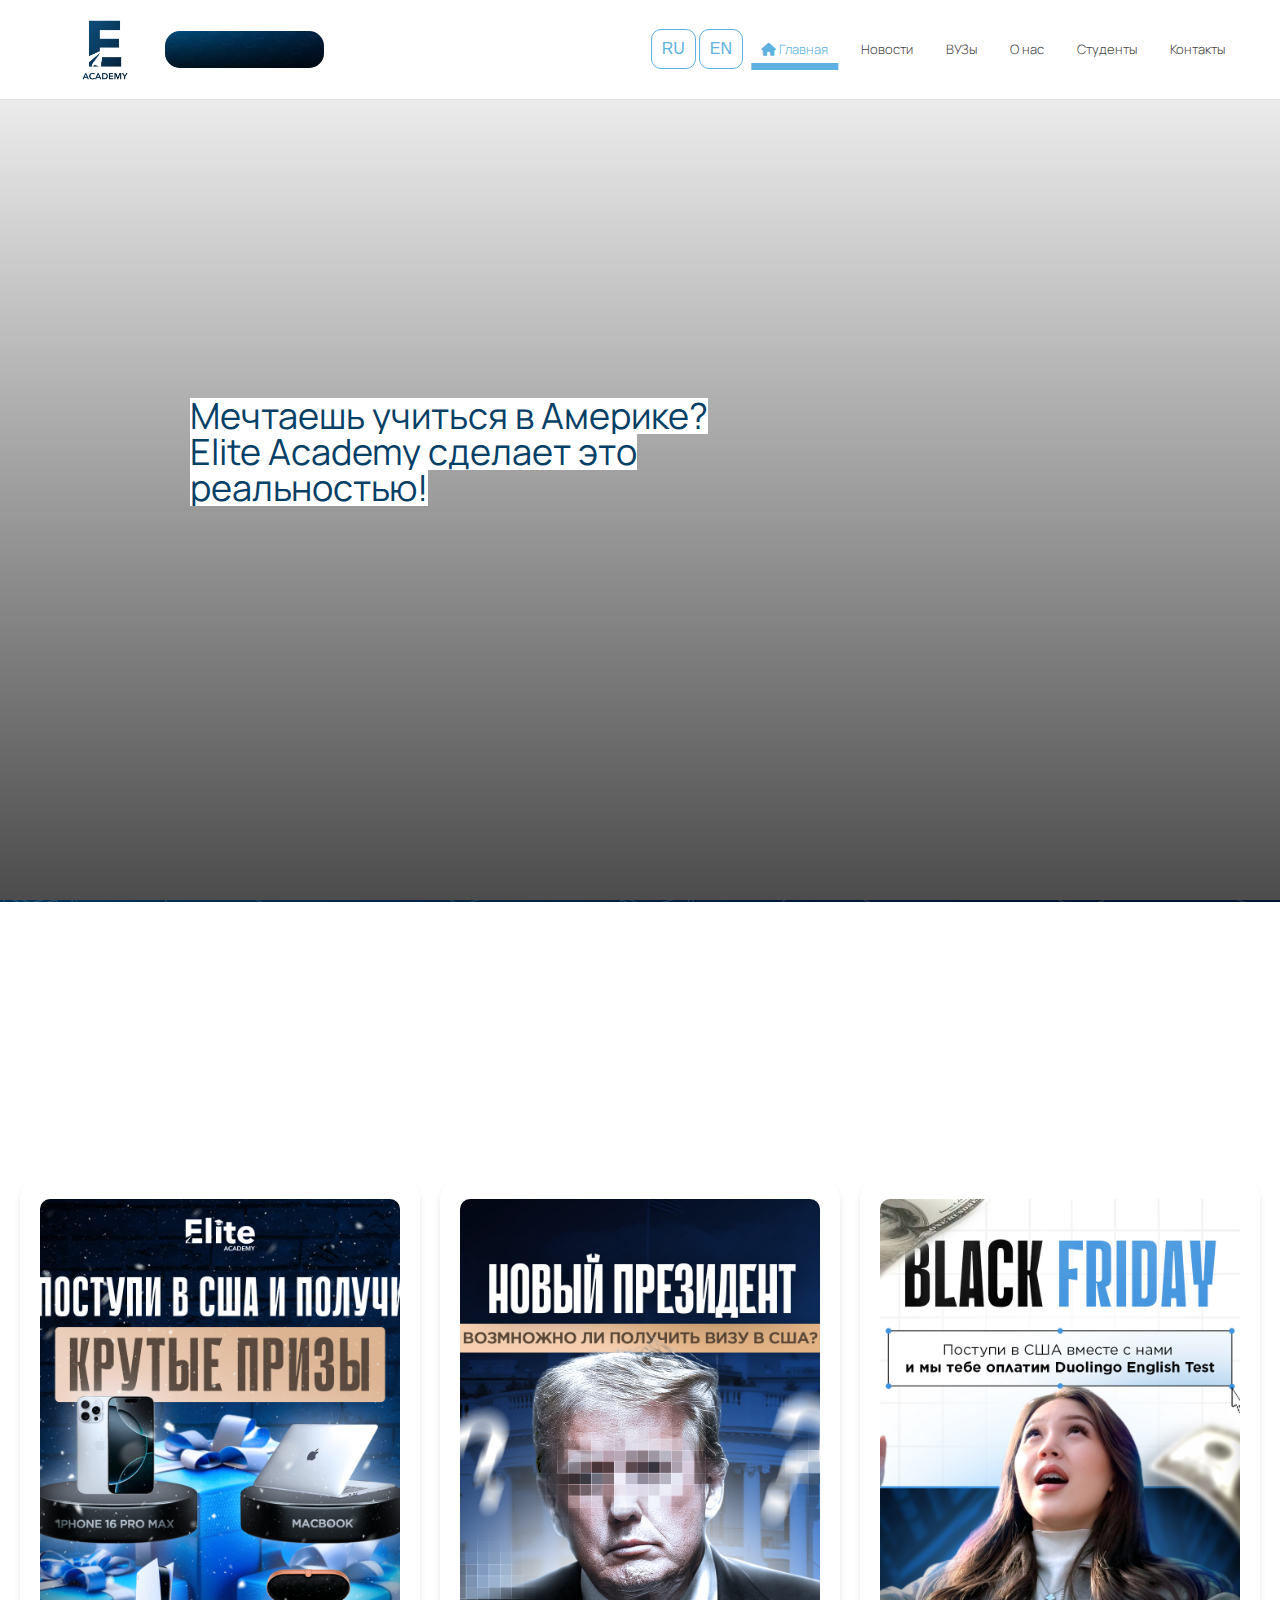
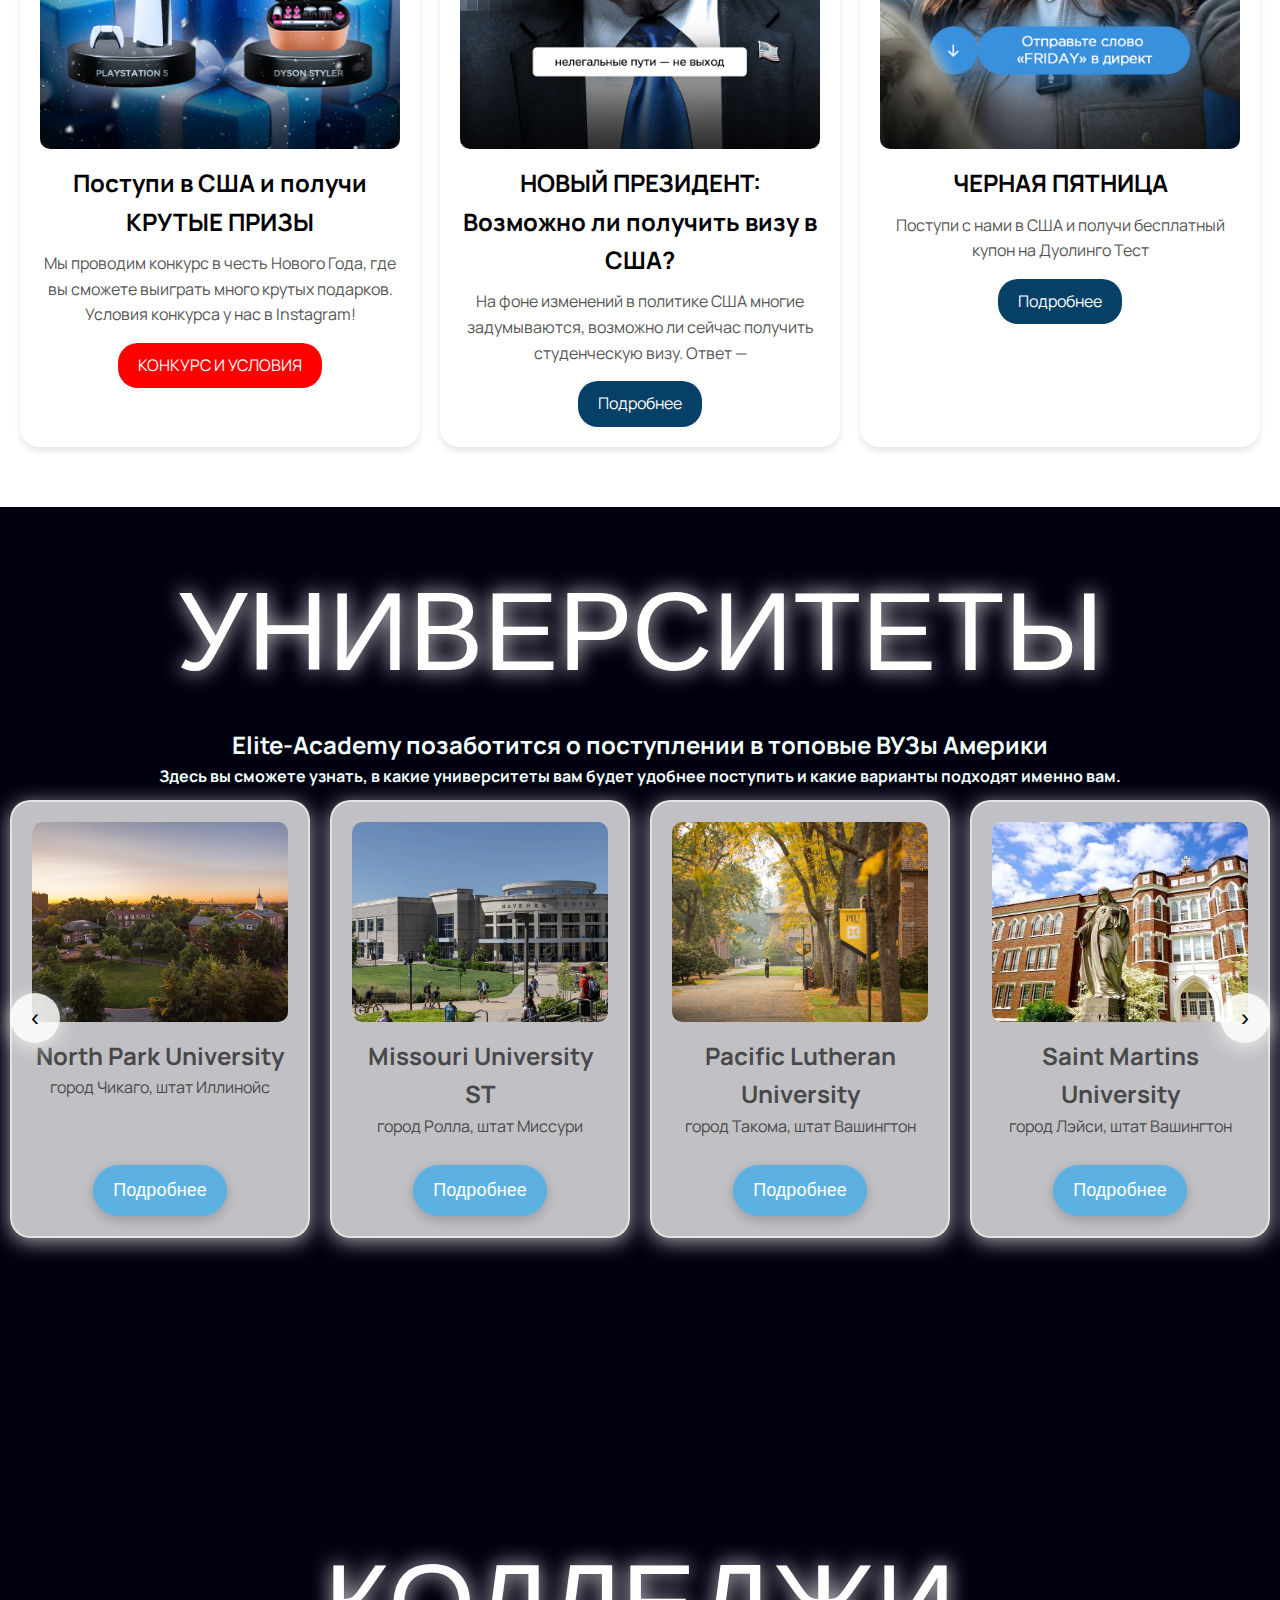
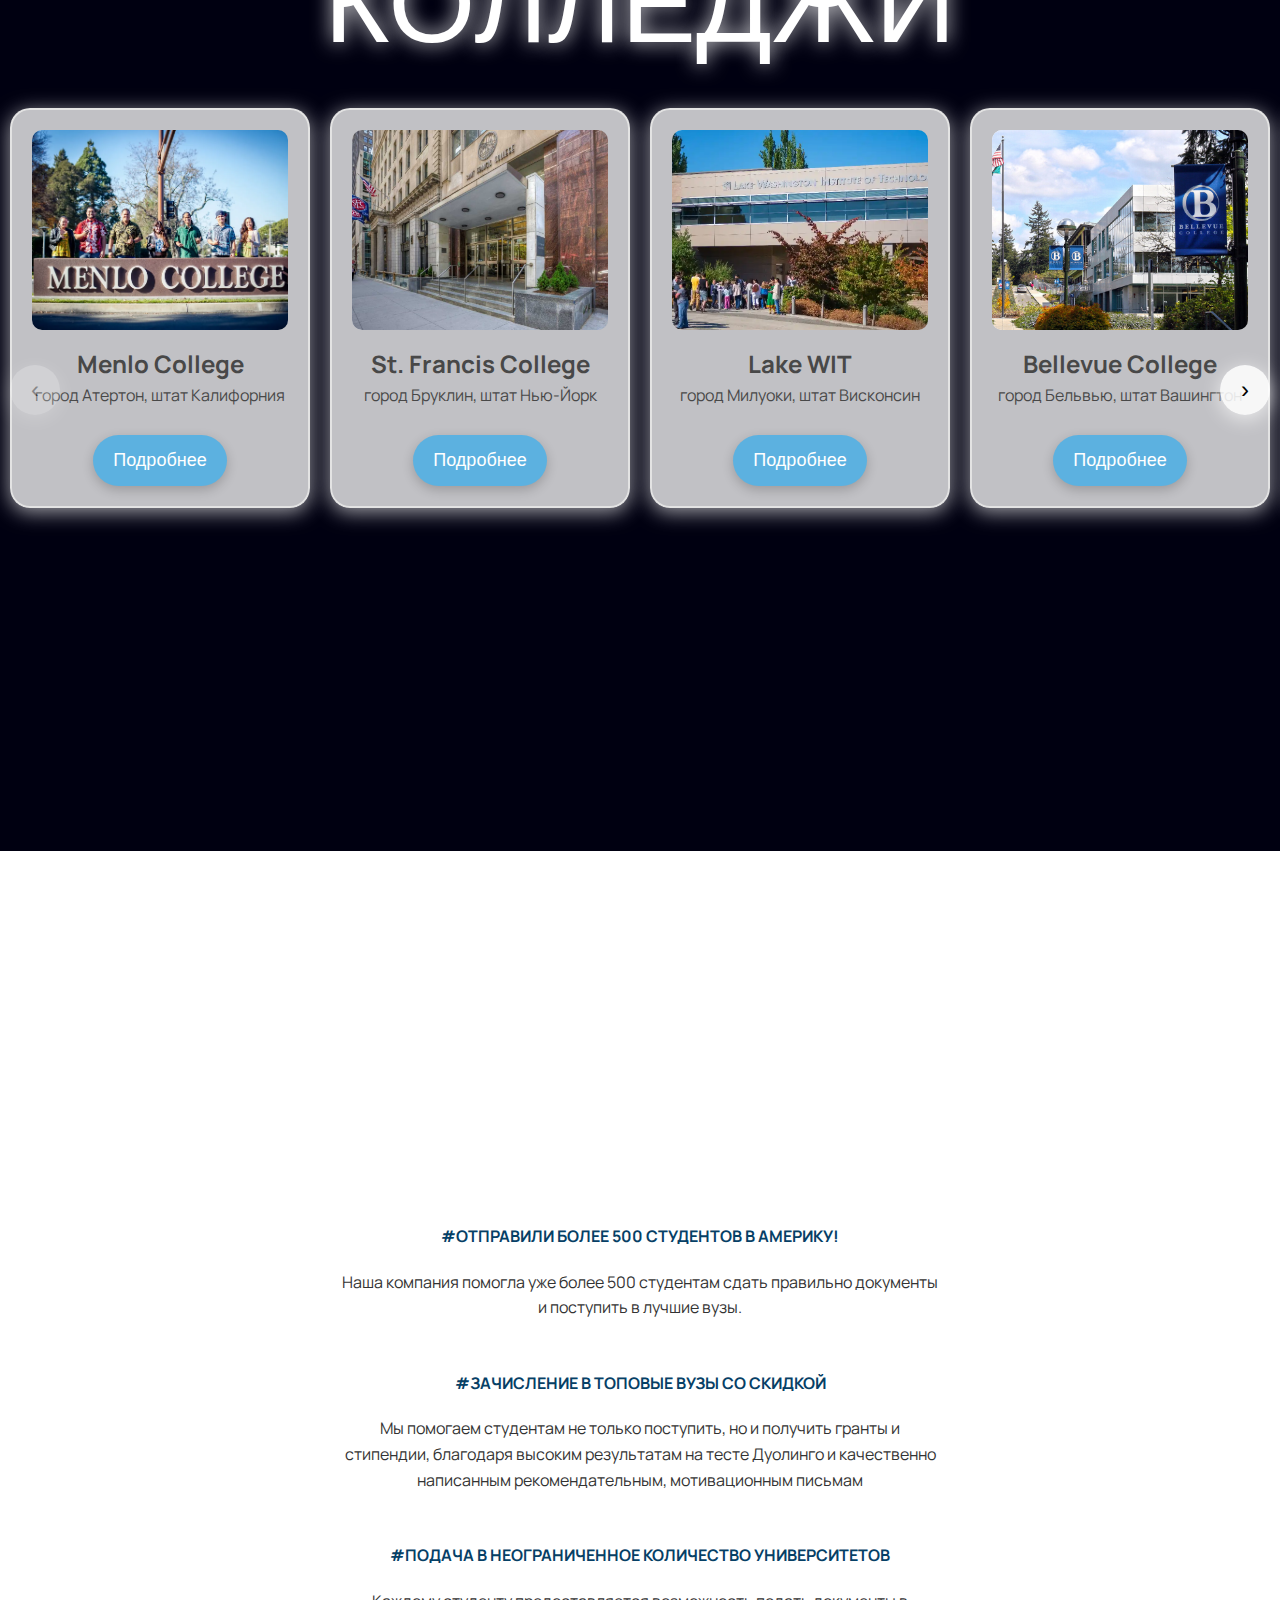
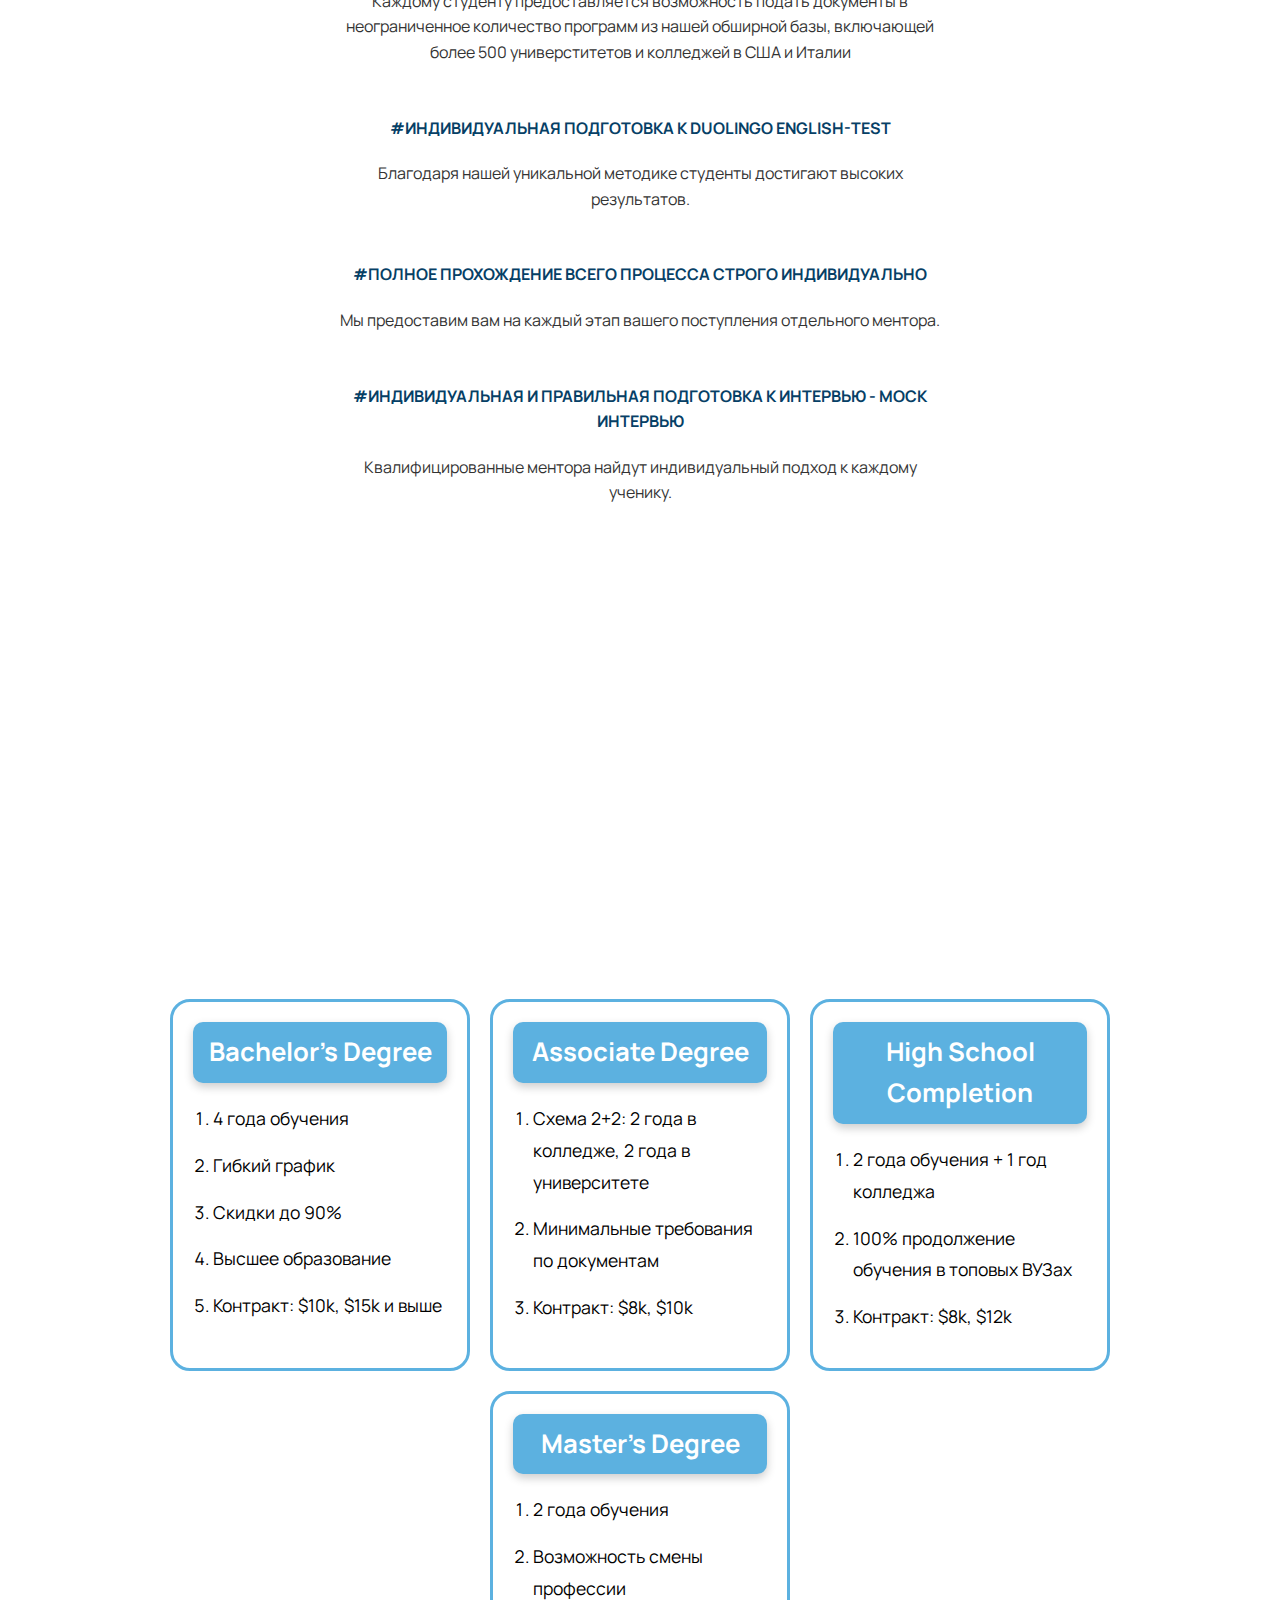
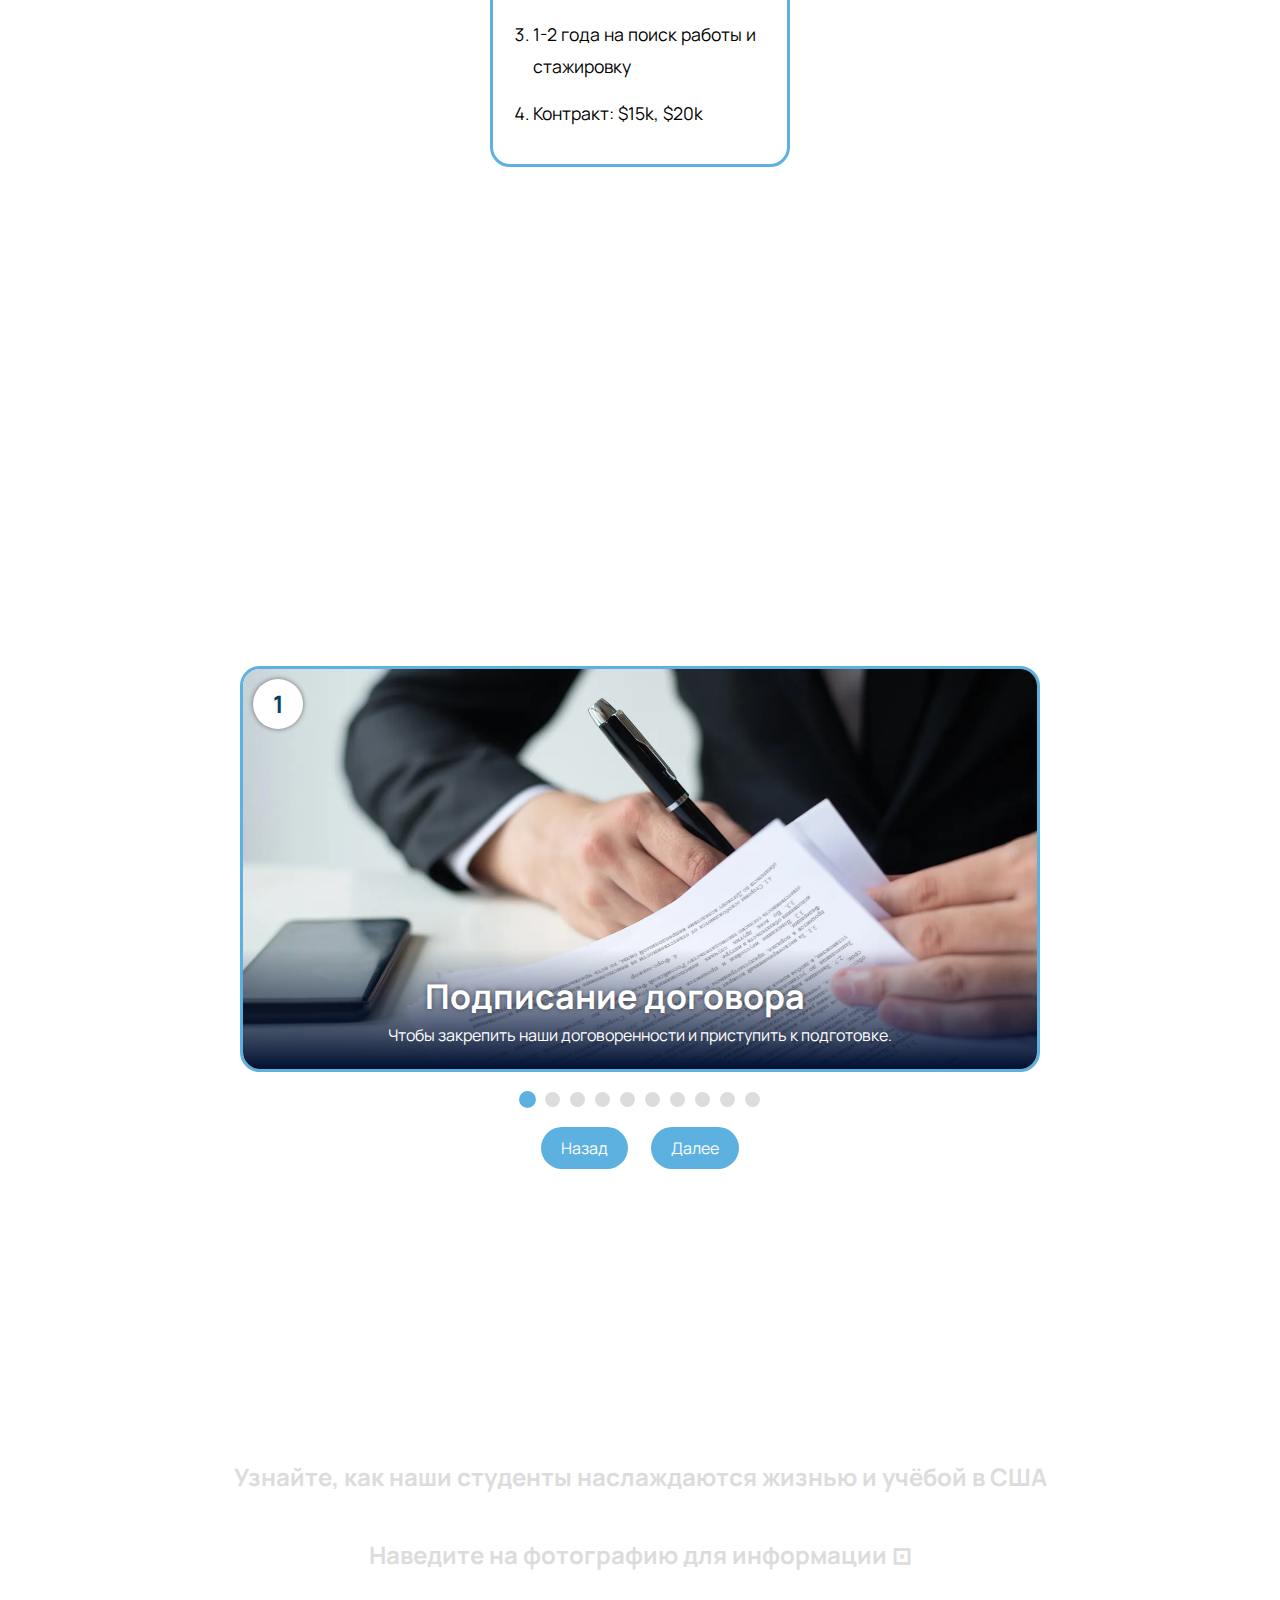
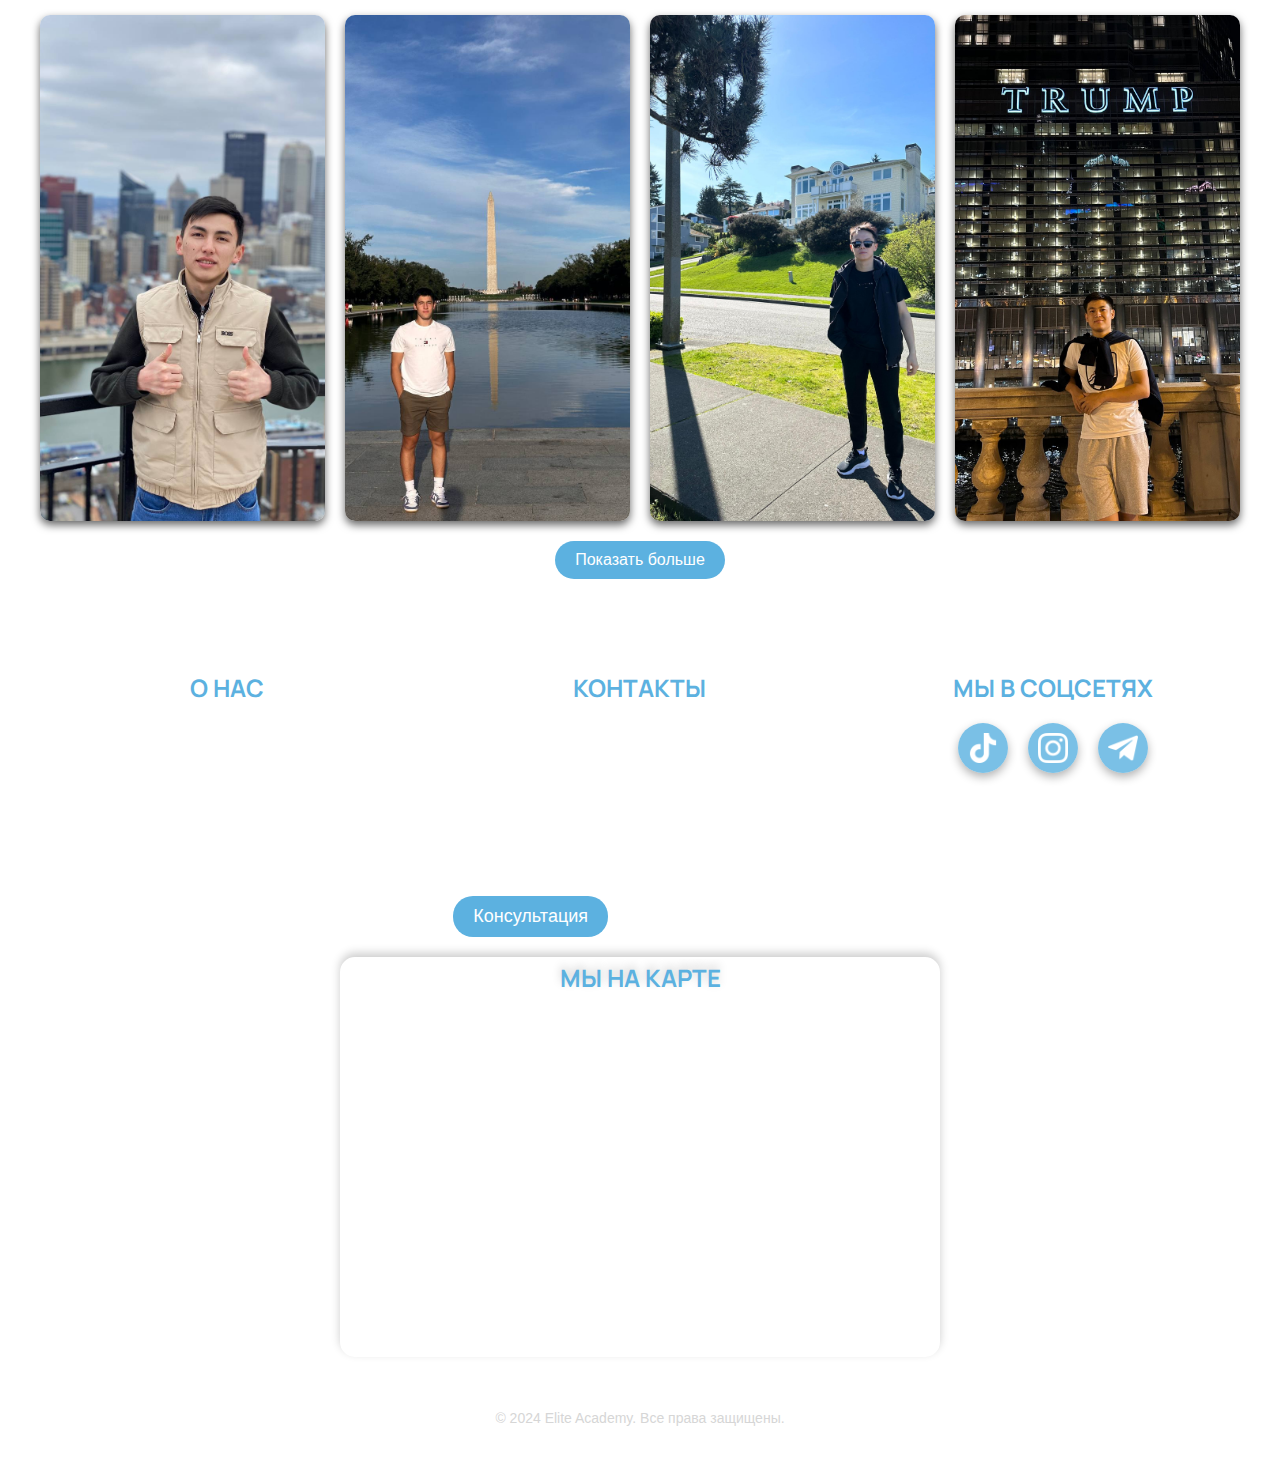
==== commit 6c454daf: "update" ====
--- a/html/index.html
+++ b/html/index.html
@@ -16,8 +16,11 @@
     <link href="https://fonts.googleapis.com/css2?family=Advent+Pro:ital,wght@0,100..900;1,100..900&family=Anton&family=Archivo+Black&family=Bebas+Neue&family=Kanit:ital,wght@0,100;0,200;0,300;0,400;0,500;0,600;0,700;0,800;0,900;1,100;1,200;1,300;1,400;1,500;1,600;1,700;1,800;1,900&family=Pacifico&family=Questrial&family=Spectral+SC:ital,wght@0,200;0,300;0,400;0,500;0,600;0,700;0,800;1,200;1,300;1,400;1,500;1,600;1,700;1,800&family=Ubuntu:ital,wght@0,300;0,400;0,500;0,700;1,300;1,400;1,500;1,700&display=swap" rel="stylesheet">
     <link rel="preconnect" href="https://fonts.googleapis.com">
     <link rel="preconnect" href="https://fonts.gstatic.com" crossorigin>
-    <link href="https://fonts.googleapis.com/css2?family=Advent+Pro:ital,wght@0,100..900;1,100..900&family=Anton&family=Archivo+Black&family=Bebas+Neue&family=Kanit:ital,wght@0,100;0,200;0,300;0,400;0,500;0,600;0,700;0,800;0,900;1,100;1,200;1,300;1,400;1,500;1,600;1,700;1,800;1,900&family=Manrope:wght@200..800&family=Oswald:wght@200..700&family=Pacifico&family=Questrial&family=Roboto+Condensed:ital,wght@0,100..900;1,100..900&family=Spectral+SC:ital,wght@0,200;0,300;0,400;0,500;0,600;0,700;0,800;1,200;1,300;1,400;1,500;1,600;1,700;1,800&family=Ubuntu:ital,wght@0,300;0,400;0,500;0,700;1,300;1,400;1,500;1,700&display=swap" rel="stylesheet">    <title>Elite Academy</title>
-    <link rel="icon" href=".png">
+    <link href="https://fonts.googleapis.com/css2?family=Advent+Pro:ital,wght@0,100..900;1,100..900&family=Anton&family=Archivo+Black&family=Bebas+Neue&family=Kanit:ital,wght@0,100;0,200;0,300;0,400;0,500;0,600;0,700;0,800;0,900;1,100;1,200;1,300;1,400;1,500;1,600;1,700;1,800;1,900&family=Manrope:wght@200..800&family=Oswald:wght@200..700&family=Pacifico&family=Questrial&family=Roboto+Condensed:ital,wght@0,100..900;1,100..900&family=Spectral+SC:ital,wght@0,200;0,300;0,400;0,500;0,600;0,700;0,800;1,200;1,300;1,400;1,500;1,600;1,700;1,800&family=Ubuntu:ital,wght@0,300;0,400;0,500;0,700;1,300;1,400;1,500;1,700&display=swap" rel="stylesheet">    
+    <title>Elite Academy</title>
+    <meta name="description" content="Помогаем студентам поступить в университеты Америки. Услуги для абитуриентов, подготовка к тесту Duolingo, визовая поддержка.">
+    <meta name="keywords" content="Америка, обучение в США, университеты Америки, поступление в США, обучение в США для студентов из Кыргызстана, подготовка к Duolingo, визовое интервью для США, студенческая виза в США, высшее образование в Америке, стипендии для обучения в США, курсы английского в Бишкеке, подготовка к SAT, TOEFL для студентов Кыргызстана, языковые курсы в Америке, помощь в поступлении в вузы США, образование за границей, университеты США для кыргызских студентов, магистратура в США, бакалавриат в Америке, консультации по поступлению в США, документы для поступления в США, обучение в колледжах США, программы обмена для студентов Кыргызстана, обучение в США после школы, как учиться в США после учебы, учеба в США после университета, курсы английского Бишкек, обучение в США для студентов из Бишкека, подготовка к экзаменам в Бишкеке, помощь студентам из Кыргызстана, американские университеты для кыргызстанцев, образовательные программы США, учеба за границей для студентов из Бишкека, Elite Academy, Элит Академи, Учеба в США АМЕРИКЕ">
+    <link rel="icon" href="images/logo.png">
 </head>
 <body>
     <header>
@@ -1298,7 +1301,6 @@
             <h2 class="section-subtitle" data-lang-en="Hover over the photo for more information ⊡" data-lang-ru="Наведите на фотографию для информации ⊡">Наведите на фотографию для информации ⊡</h2>
             
             <div class="gallery" id="gallery">
-                <!-- First 4 photos -->
                 <div class="gallery-item">
                     <img src="images/student1.jpg" alt="Баель">
                     <div class="overlay">
@@ -1323,8 +1325,106 @@
                         <p data-lang-en="Islam - despite having Russian citizenship, he received a visa. He passed Duolingo with 115 points and flew to Chicago" data-lang-ru="Ислам - не смотря на то, что у него Российское гражданство, получил визу. Сдал Duolingo на 115 баллов и улетел в Чикаго">Ислам - не смотря на то, что у него Российское гражданство, получил визу. Сдал Duolingo на 115 баллов и улетел в Чикаго</p>
                     </div>
                 </div>
-            </div>
-    
+
+
+                <div class="gallery-item hidden">
+                    <img src="images/student20.jpg" alt="Student 20">
+                    <div class="overlay">
+                        <p data-lang-en="Anara - 135 points on the Duolingo test, got into 4 universities and received a huge discount of $312,000, chose Rovan University" data-lang-ru="Анара - 135 баллов по тесту Duolingo, поступила в 4 ВУЗа и получила огромную скидку в размере 312 000$, выбрала Rovan University">Анара - 135 баллов по тесту Duolingo, поступила в 4 ВУЗы и получила огромную скидку в размере 312 000$, выбрала Rovan University</p>
+                    </div>
+                </div>
+                <div class="gallery-item hidden">
+                    <img src="images/student11.jpg" alt="Student 11">
+                    <div class="overlay">
+                        <p data-lang-en="Kanibek - a student who received a visa at 31 years old and got into Saint Francis College for the Bachelor's Degree program" data-lang-ru="Каныбек - студент который получил визу в 31 год и поступил в Saint Francis College по программе Bachelor's Degree">Каныбек - студент который получил визу в 31 год и поступил в Saint Francis College по программе Bachelor's Degree</p>
+                    </div>
+                </div>
+                <div class="gallery-item hidden">
+                    <img src="images/student10.jpg" alt="Student 10">
+                    <div class="overlay">
+                        <p data-lang-en="Adilet - got into the Master's program at National Louis University in Chicago" data-lang-ru="Адилет - поступил на магистратуру в National Louis University, который находится в Чикаго">Адилет - поступил на магистратуру в National Louis University, который находится в Чикаго</p>
+                    </div>
+                </div>
+                <div class="gallery-item hidden">
+                    <img src="images/student12.jpg" alt="Student 12">
+                    <div class="overlay">
+                        <p data-lang-en="Baibol - got into Roosevelt University with a $6,000 discount, Business Management faculty" data-lang-ru="Байбол - поступил в Roosevelt University со скидкой $6.000, факультет бизнес-управление">Байбол - поступил в Roosevelt University со скидкой $6.000, факультет бизнес-управление</p>
+                    </div>
+                </div>
+                <div class="gallery-item hidden">
+                    <img src="images/student13.jpg" alt="Student 13">
+                    <div class="overlay">
+                        <p data-lang-en="Meeting of our students in America" data-lang-ru="Встреча наших студентов в Америке">Встреча наших студентов в Америке</p>
+                    </div>
+                </div>
+                <div class="gallery-item hidden">
+                    <img src="images/student16.jpg" alt="Student 16">
+                    <div class="overlay">
+                        <p data-lang-en="Milana - Got 140 points on Duolingo, got into 11 universities and received discounts over $858,000" data-lang-ru="Милана - Получила 140 баллов по Duolingo, поступила в 11 университетов и получила скидки более 858000$">Милана - Получила 140 баллов по Duolingo, поступила в 11 университетов и получила скидки более 858000$</p>
+                    </div>
+                </div>
+                <div class="gallery-item hidden">
+                    <img src="images/student17.jpg" alt="Student 17">
+                    <div class="overlay">
+                        <p data-lang-en="Nursultan - 25 years old, got into the Master's program at Westcliff University in Los Angeles" data-lang-ru="Нурсултан - 25 лет поступил на магистратуру в Лос-Анджелес, Westcliff university">Нурсултан - 25 лет поступил на магистратуру в Лос-Анджелес, Westcliff university</p>
+                    </div>
+                </div>
+                <div class="gallery-item hidden">
+                    <img src="images/student18.jpg" alt="Student 18">
+                    <div class="overlay">
+                        <p data-lang-en="Nurbek - previously had a visa denial, worked as a Duolingo teacher at Elite Academy" data-lang-ru="Нурбек - получал отказ ранее в визе, работал в Elite Academy преподавателем Duolingo">Нурбек - получал отказ ранее в визе, работал в Elite Academy преподавателем Duolingo</p>
+                    </div>
+                </div>
+                <div class="gallery-item hidden">
+                    <img src="images/student19.jpg" alt="Student 19">
+                    <div class="overlay">
+                        <p data-lang-en="Aftandil - previously had his visa rejected, but with us the visa process went smoothly on the first attempt" data-lang-ru="Афтандиль - Ранее виза была отклонена, но с нами визовый процесс прошел успешно с первой попытки">Афтандиль - Ранее виза была отклонена, но с нами визовый процесс прошел успешно с первой попытки</p>
+                    </div>
+                </div>
+                <div class="gallery-item hidden">
+                    <img src="images/student5.jpg" alt="Student 5">
+                    <div class="overlay">
+                        <p data-lang-en="Nurislam" data-lang-ru="Нурислам">Нурислам</p>
+                    </div>
+                </div>
+                <div class="gallery-item hidden">
+                    <img src="images/student6.jpg" alt="Student 6">
+                    <div class="overlay">
+                        <p data-lang-en="Eldar" data-lang-ru="Эльдар">Эльдар</p>
+                    </div>
+                </div>
+                <div class="gallery-item hidden">
+                    <img src="images/student7.jpg" alt="Saadat">
+                    <div class="overlay">
+                        <p data-lang-en="Asyl" data-lang-ru="Асыл">Асыл</p>
+                    </div>
+                </div>
+                <div class="gallery-item hidden">
+                    <img src="images/student8.jpg" alt="Medina">
+                    <div class="overlay">
+                        <p data-lang-en="Medina" data-lang-ru="Медина">Медина</p>
+                    </div>
+                </div>
+                <div class="gallery-item hidden">
+                    <img src="images/student9.jpg" alt="Aziret">
+                    <div class="overlay">
+                        <p data-lang-en="Aziret" data-lang-ru="Азирет">Азирет</p>
+                    </div>
+                </div>
+                <div class="gallery-item hidden">
+                    <img src="images/student14.jpg" alt="Student 14">
+                    <div class="overlay">
+                        <p data-lang-en="Aydana" data-lang-ru="Айдана">Айдана - ранее был отказ в визе с другой компании из-за неправильно заполненной DS-160, благодаря нашей тщательной подготовке и грамотной доработке кейса получила визу с первой попытки. </p>
+                    </div>
+                </div>
+                <div class="gallery-item hidden">
+                    <img src="images/student15.jpg" alt="Student 15">
+                    <div class="overlay">
+                        <p data-lang-en="Isa" data-lang-ru="Иса">Иса</p>
+                    </div>
+                </div>
+            </div>
+
             <button id="show-more" class="show-more" data-lang-en="Show More" data-lang-ru="Показать больше">Показать больше</button>
             <button id="hide-more" class="hide-more" style="display: none;" data-lang-en="Hide" data-lang-ru="Скрыть">Скрыть</button>
         </div>
@@ -1357,11 +1457,19 @@
                                   data-lang-ru="ул.Исы Ахунбаева 169, БЦ Бинокль">
                               ул.Исы Ахунбаева 169, БЦ Бинокль
                             </span>
+                            <li>
+                                <strong data-lang-en="Working hours:" data-lang-ru="График работы:">График работы:</strong>
+                                <span data-lang-en="Mon-Fri" data-lang-ru="ПН-ПТ">ПН-ПТ</span> 
+                                <span>10:00 - 19:00</span>
+                            </li>
+                            <li>
+                                <span data-lang-en="Sat" data-lang-ru="СБ">СБ</span> 
+                                <span>12:00 - 19:00</span>
+                            </li>
                           </li>                          
-                        <li><strong data-lang-en="GET A CONSULTATION RIGHT NOW" data-lang-ru="ПОЛУЧИ КОНСУЛЬТАЦИЮ ПРЯМО СЕЙЧАЙ">ПОЛУЧИ КОНСУЛЬТАЦИЮ ПРЯМО СЕЙЧАЙ</strong></li>
+                        <li><strong data-lang-en="GET A CONSULTATION RIGHT NOW" data-lang-ru="ПОЛУЧИ КОНСУЛЬТАЦИЮ ПРЯМО СЕЙЧАЙ">ПОЛУЧИ КОНСУЛЬТАЦИЮ ПРЯМО СЕЙЧАC!</strong></li>
                         <button class="cta-button" onclick="toggleForm()" data-lang-en="Consultation" data-lang-ru="Консультация">Консультация</button>
                     </ul>
-                    <!-- <button class="cta-button" onclick="toggleForm()" data-lang-en="Consultation" data-lang-ru="Консультация">Консультация</button> -->
                 </div>
     
                 <!-- Социальные сети -->
--- a/html/style.css
+++ b/html/style.css
@@ -2,6 +2,19 @@
     margin: 0;
     padding: 0;
     box-sizing: border-box;
+}
+
+@font-face {
+  font-family: 'Damn';
+  src: url('fonts/Damn.woff2') format('woff2'),
+       url('fonts/DAMN.ttf') format('woff'),
+       url('fonts/Damn.ttf') format('truetype');
+  font-weight: normal;
+  font-style: normal;
+}
+
+body {
+  font-family: 'Damn', sans-serif;
 }
 
 
@@ -42,8 +55,8 @@
 .logo-section {
   display: flex;
   align-items: center;
-  gap: 20px;
-  padding: 20px;
+  gap: 10px;
+  padding: 15px;
 }
 
 /* Контейнер для логотипа */
@@ -62,8 +75,8 @@
 }
 
 .logo-box img {
-  width: 120%;
-  height: 120%;
+  width: 100%;
+  height: 100%;
 }
 
 /* Название академии */
@@ -136,7 +149,7 @@
     height: 100%;
     background:
     linear-gradient(to bottom, rgba(0, 0, 0, 0), rgba(0, 0, 0, 0.7)), /* Прозрачный градиент снизу */
-    url('/usr/share/nginx/html/images/all.bg.jpg') no-repeat center center / cover; /* Фон-изображение */
+    url('images/all.bg.jpg') no-repeat center center / cover; /* Фон-изображение */
     transform: scaleY(0); /* Изначально хайлайтер невидим */
     transform-origin: top; /* Начало анимации сверху */
     transition: transform 1.2s ease, opacity 0.5s ease 1.2s;
@@ -173,13 +186,20 @@
     max-width: 800px; /* Ограничиваем ширину текста, если нужно */
   }
 
+  @media (max-width: 1280px) {
+    .text-section {
+      font-size: 18px;
+    }
+
+
+  }
 
   /* Навигация */
   .nav-links {
-    font-size: 18px;
+    font-size: 15px;
     display: flex;
     flex-wrap: wrap; /* Позволяет перенос ссылок */
-    gap: 20px;
+    gap: 17px;
     justify-content: space-between; /* Равномерное распределение */
   }
   
@@ -200,13 +220,6 @@
   /* Текст кнопки Home */
   .nav-links .nav-text {
     margin-left: 5px; /* Отступ от значка */
-  }
-  
-  /* Медиазапрос для планшетов и телефонов */
-  @media (max-width: 768px) {
-    .nav-links .nav-text {
-      display: none; /* Скрывает текст "Home" */
-    }
   }
   
   /* Эффект для активной ссылки */
@@ -235,46 +248,26 @@
   }
   
   /* Медиазапросы для уменьшения текста навигации на планшетах */
-@media (max-width: 1124px) {
+@media (max-width: 1280px) {
   .nav-links {
-    gap: 15px; /* Уменьшаем расстояние между ссылками */
+    gap: 3px; /* Уменьшаем расстояние между ссылками */
   }
 
   .nav-links a {
-    font-size: 15px; /* Уменьшаем размер текста */
-  }
-}
-
-/* Медиазапросы для уменьшения текста навигации на телефонах */
-@media (max-width: 1024px) {
-  .nav-links {
-    gap: 10px; /* Еще меньшее расстояние между ссылками */
-  }
-
-  .nav-links a {
-    font-size: 10px; /* Еще меньше размер текста */
-  }
-}
-
-/* Медиазапросы для очень маленьких экранов (например, 480px и меньше) */
-@media (max-width: 480px) {
-  .nav-links a {
-    font-size: 12px; /* Минимальный размер текста */
-  }
-}
-
-
-  /* Фон с изображением */
-    /* Фон с изображением */
+    font-size: 13px; /* Уменьшаем размер текста */
+  }
+}
+
+
   .background-image {
     background:
       linear-gradient(to bottom, rgba(0, 0, 0, 0), rgba(0, 0, 0, 0.7)), /* Прозрачный градиент снизу */
       url('images/header.jpg') no-repeat center center / cover; /* Фон-изображение */
-    height: 100vh; /* Высота на весь экран */
-    width: 100%; /* Ширина на весь экран */
-    margin: 0; /* Убираем отступы */
-    padding: 0; /* Убираем внутренние отступы */
-    position: relative; /* Обеспечиваем правильное позиционирование элементов внутри */
+    height: 100vh;
+    width: 100%; 
+    margin: 0;
+    padding: 0; 
+    position: relative; 
   }
 
 /* Темный оверлей для контраста */
@@ -554,7 +547,7 @@
   top: 15px;
   text-align: center;
   color: white;
-  font-family: "Damn", sans-serif;
+  font-family: -apple-system, BlinkMacSystemFont, "Damn", sans-serif;
   font-size: 7em;
   font-weight: 95; /* Самый тонкий вес шрифта, если он поддерживается */
   margin: 20px 0;
@@ -665,7 +658,7 @@
     top: 15px;
     text-align: center;
     color: white;
-    font-family: "Damn", sans-serif;
+    font-family: -apple-system, BlinkMacSystemFont, "Damn", sans-serif;
     font-size: 7em;
     font-weight: 95;
     margin:0;
@@ -776,7 +769,7 @@
   top: 15px;
   text-align: center;
   color: white;
-  font-family: "Damn", sans-serif;
+  font-family: -apple-system, BlinkMacSystemFont, "Damn", sans-serif;
   font-size: 7em;
   font-weight: 95;
   margin: 20px 0;
@@ -922,7 +915,7 @@
   top: 15px;
   text-align: center;
   color: white;
-  font-family: "Damn", sans-serif;
+  font-family: -apple-system, BlinkMacSystemFont, "Damn", sans-serif;
   font-size: 7em;
   margin: 20px 0;
   font-weight: 95;
@@ -933,7 +926,7 @@
   top: 15px;
   text-align: center;
   color: white;
-  font-family: "Damn", sans-serif;
+  font-family: -apple-system, BlinkMacSystemFont, "Damn", sans-serif;
   font-size: 7em;
   margin: 20px 0;
   font-weight: 95;
@@ -1063,7 +1056,7 @@
   top: 15px;
   text-align: center;
   color: white;
-  font-family: "Damn", sans-serif;
+  font-family: -apple-system, BlinkMacSystemFont, "Damn", sans-serif;
   font-size: 7em;
   margin: 20px 0;
   font-weight: 95;
@@ -1128,17 +1121,6 @@
   text-align: left;
 }
 
-/* Адаптивность для мобильных устройств
-@media (max-width: 768px) {
-  .program-item {
-    width: 90%;
-  }
-
-  .programs h1 {
-    font-size: 2em;
-  }
-} */
-
 
 
 .section4 {
@@ -1155,7 +1137,7 @@
   top: 15px;
   text-align: center;
   color: white;
-  font-family: "Damn", sans-serif;
+  font-family: -apple-system, BlinkMacSystemFont, "Damn", sans-serif;
   font-size: 7em;
   margin: 20px 0;
   font-weight: 95;
@@ -1235,6 +1217,11 @@
   background-color: #376f8e;
 }
 
+.hidden {
+  display: none;
+}
+
+
 
 
 .site-footer {
@@ -1443,7 +1430,7 @@
   top: 15px;
   text-align: center;
   color: white;
-  font-family: "Damn", sans-serif;
+  font-family: -apple-system, BlinkMacSystemFont, "Damn", sans-serif;
   font-size: 7em;
   margin: 20px 0;
   font-weight: 95;
@@ -1802,3 +1789,10 @@
 .lang-switcher:focus {
   outline: none;
 }
+
+@media (max-width: 1180px) {
+  .lang-container {
+    font-size: 12;
+    gap: 8px; /* Уменьшаем расстояние между ссылками */
+  }
+}
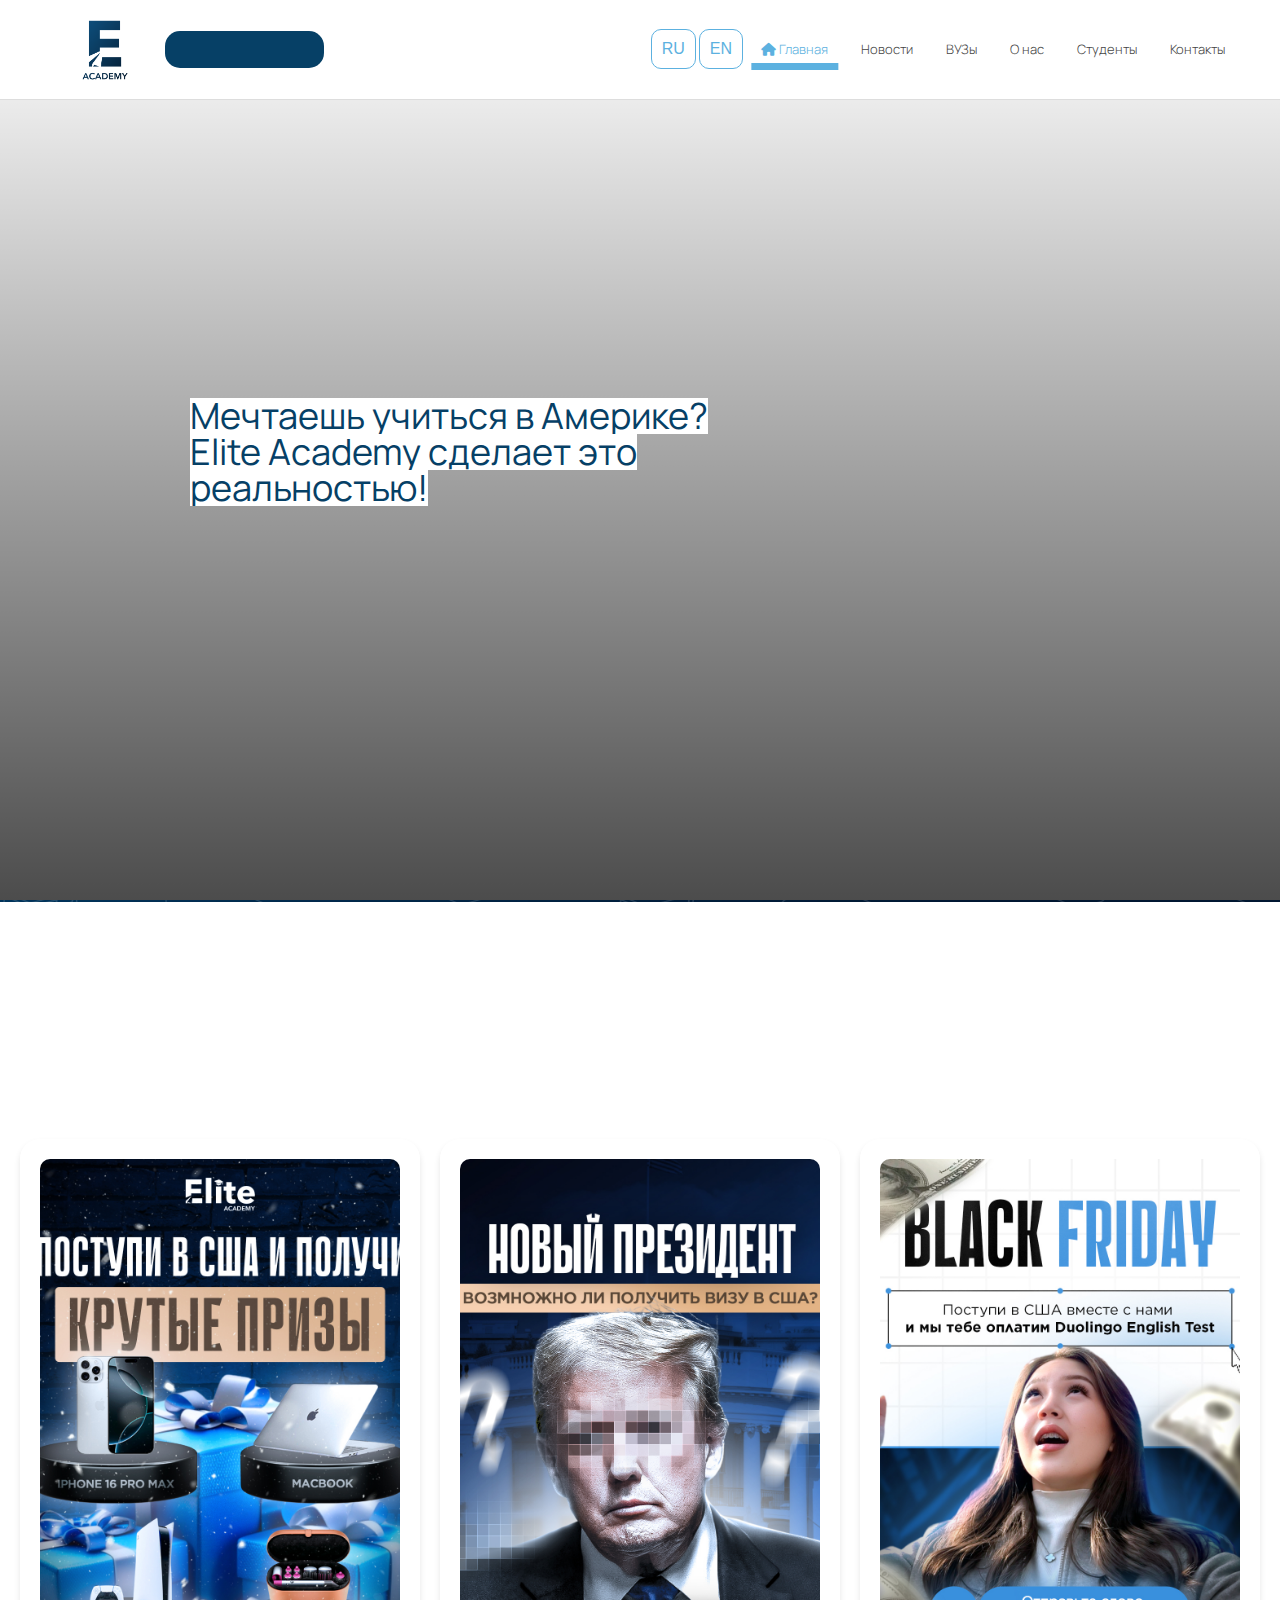
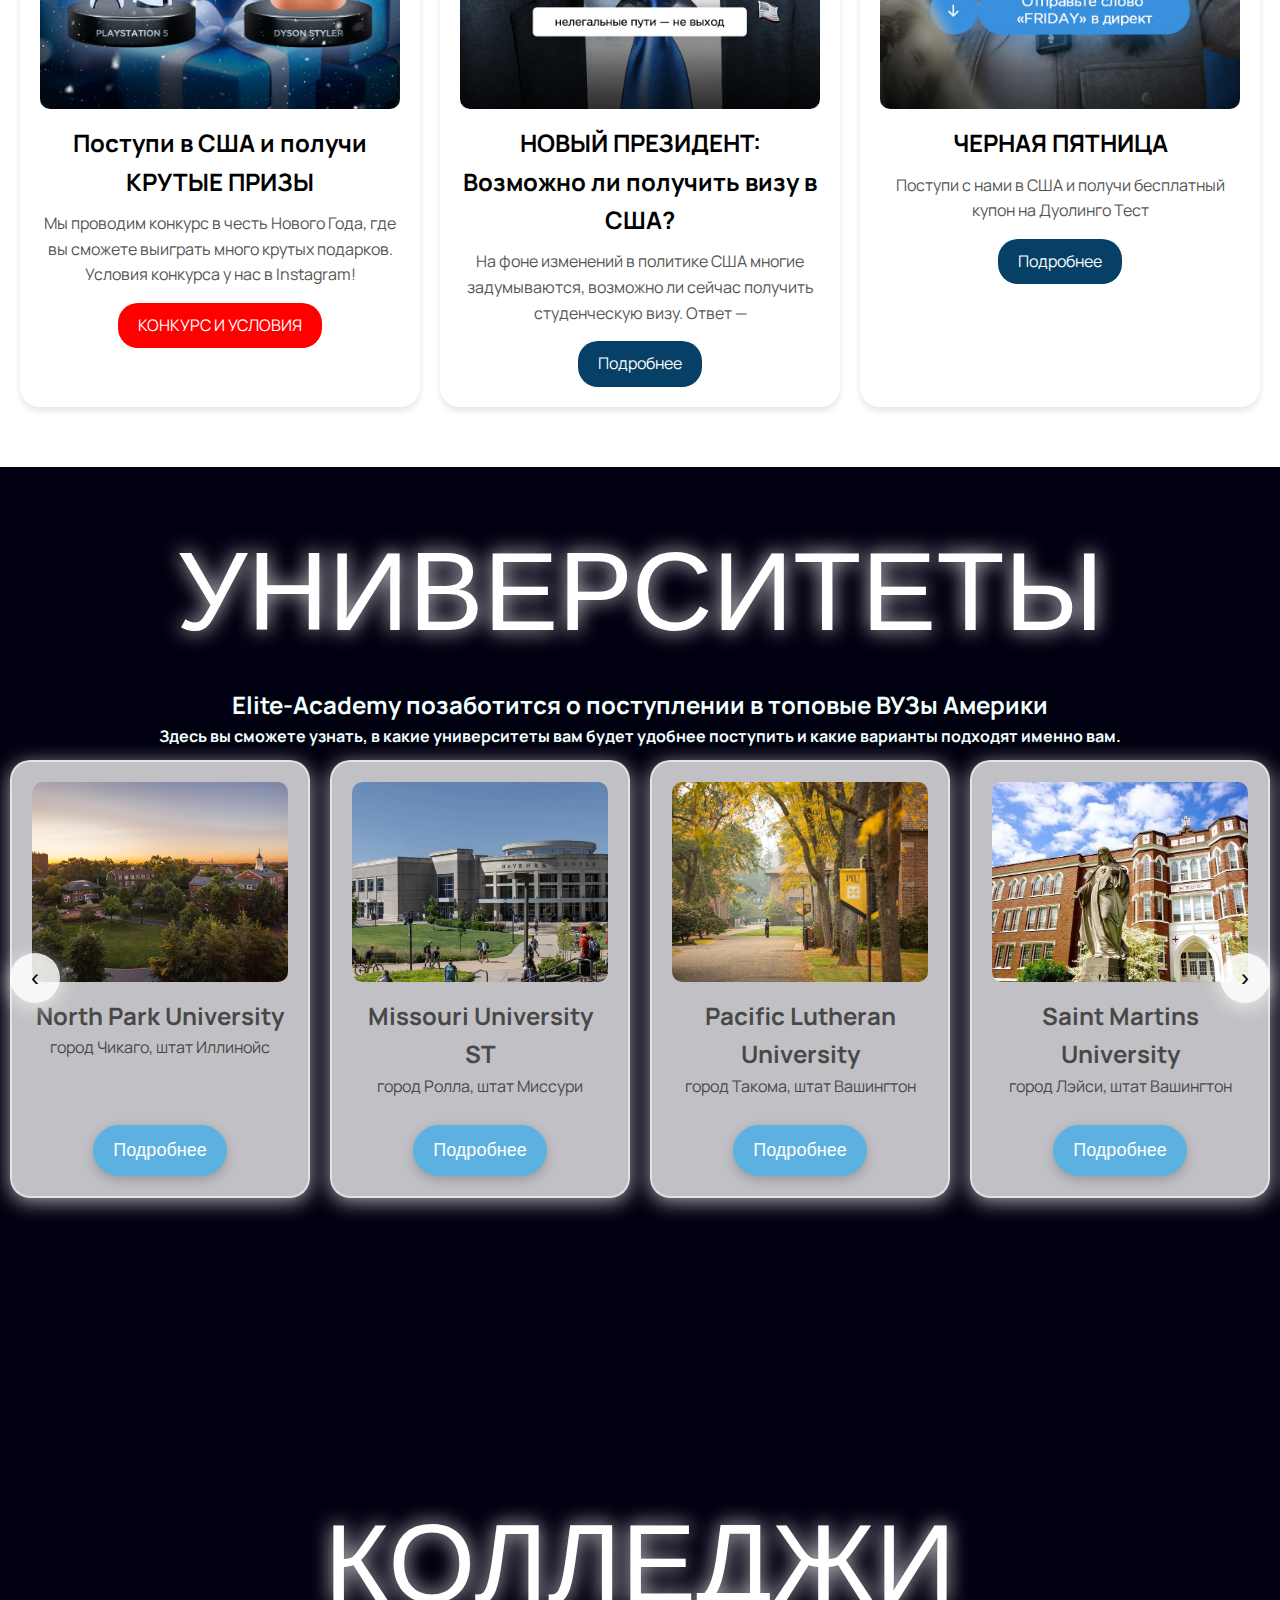
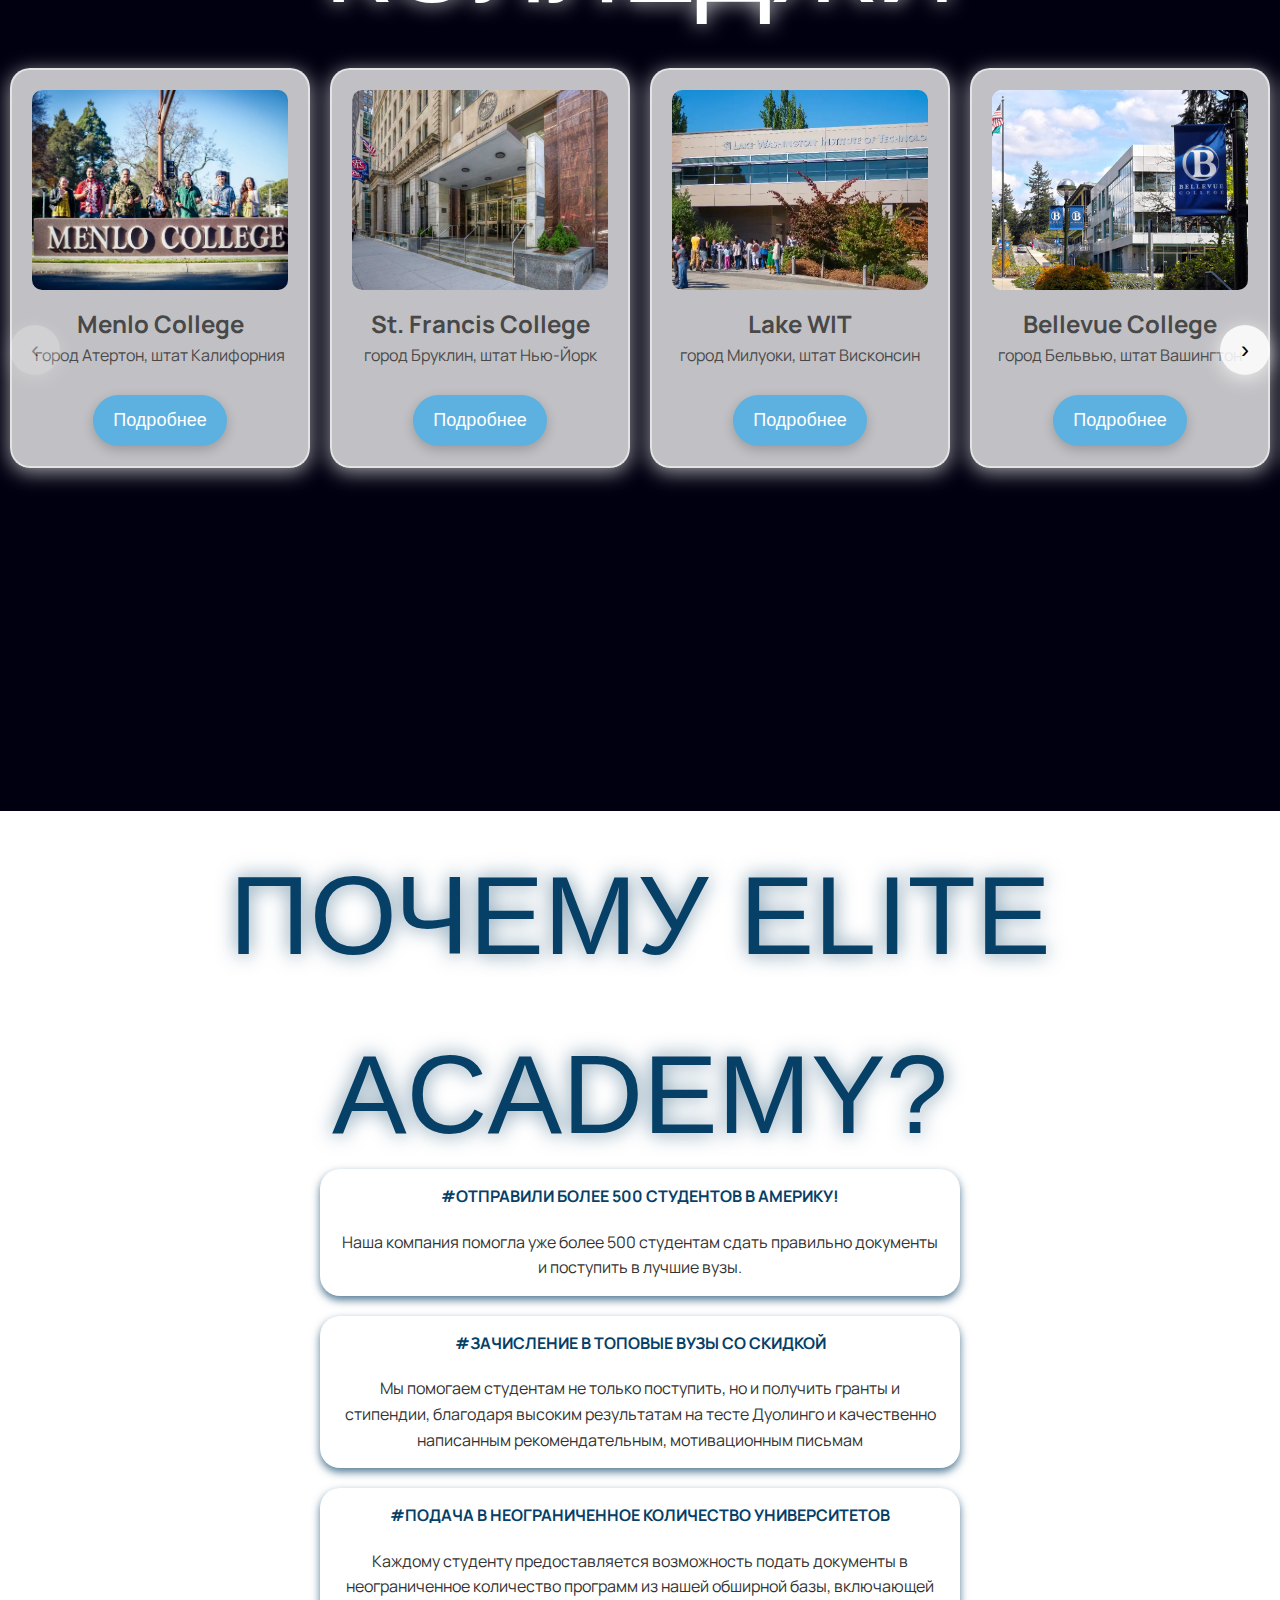
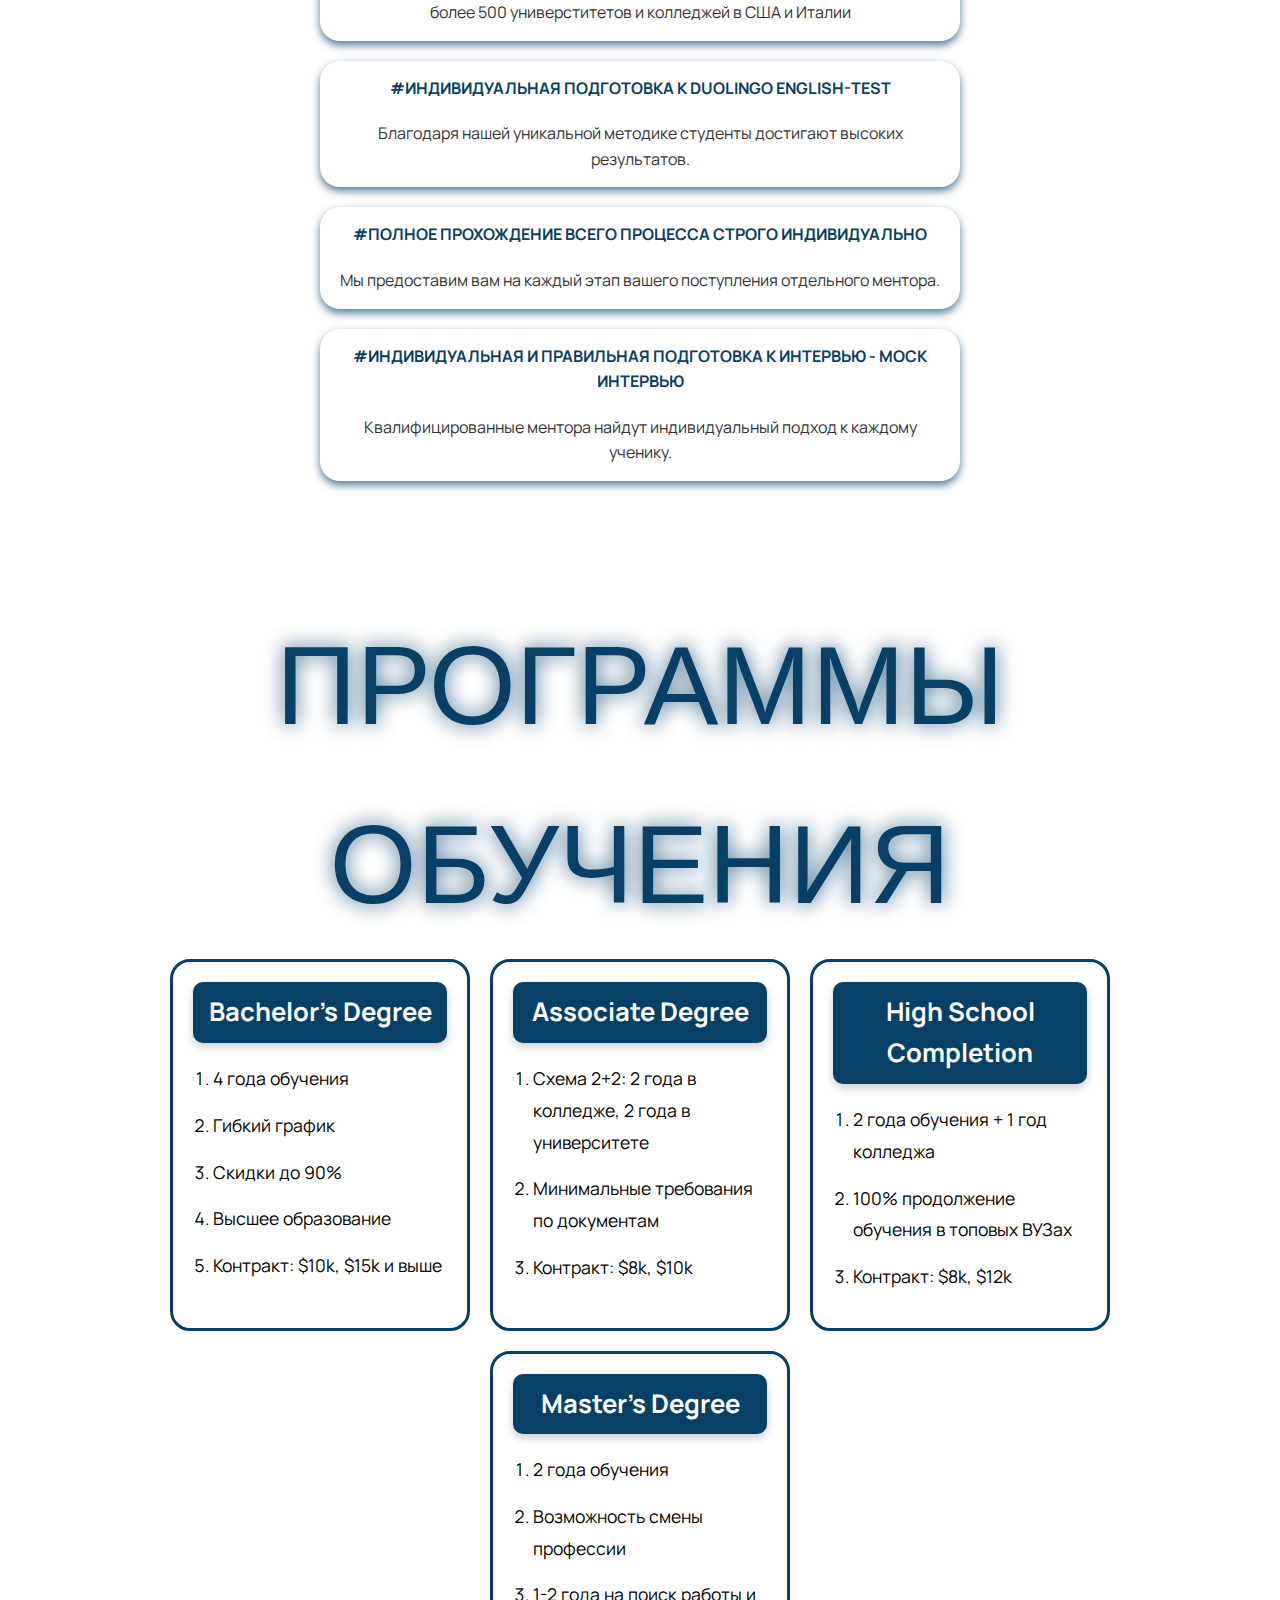
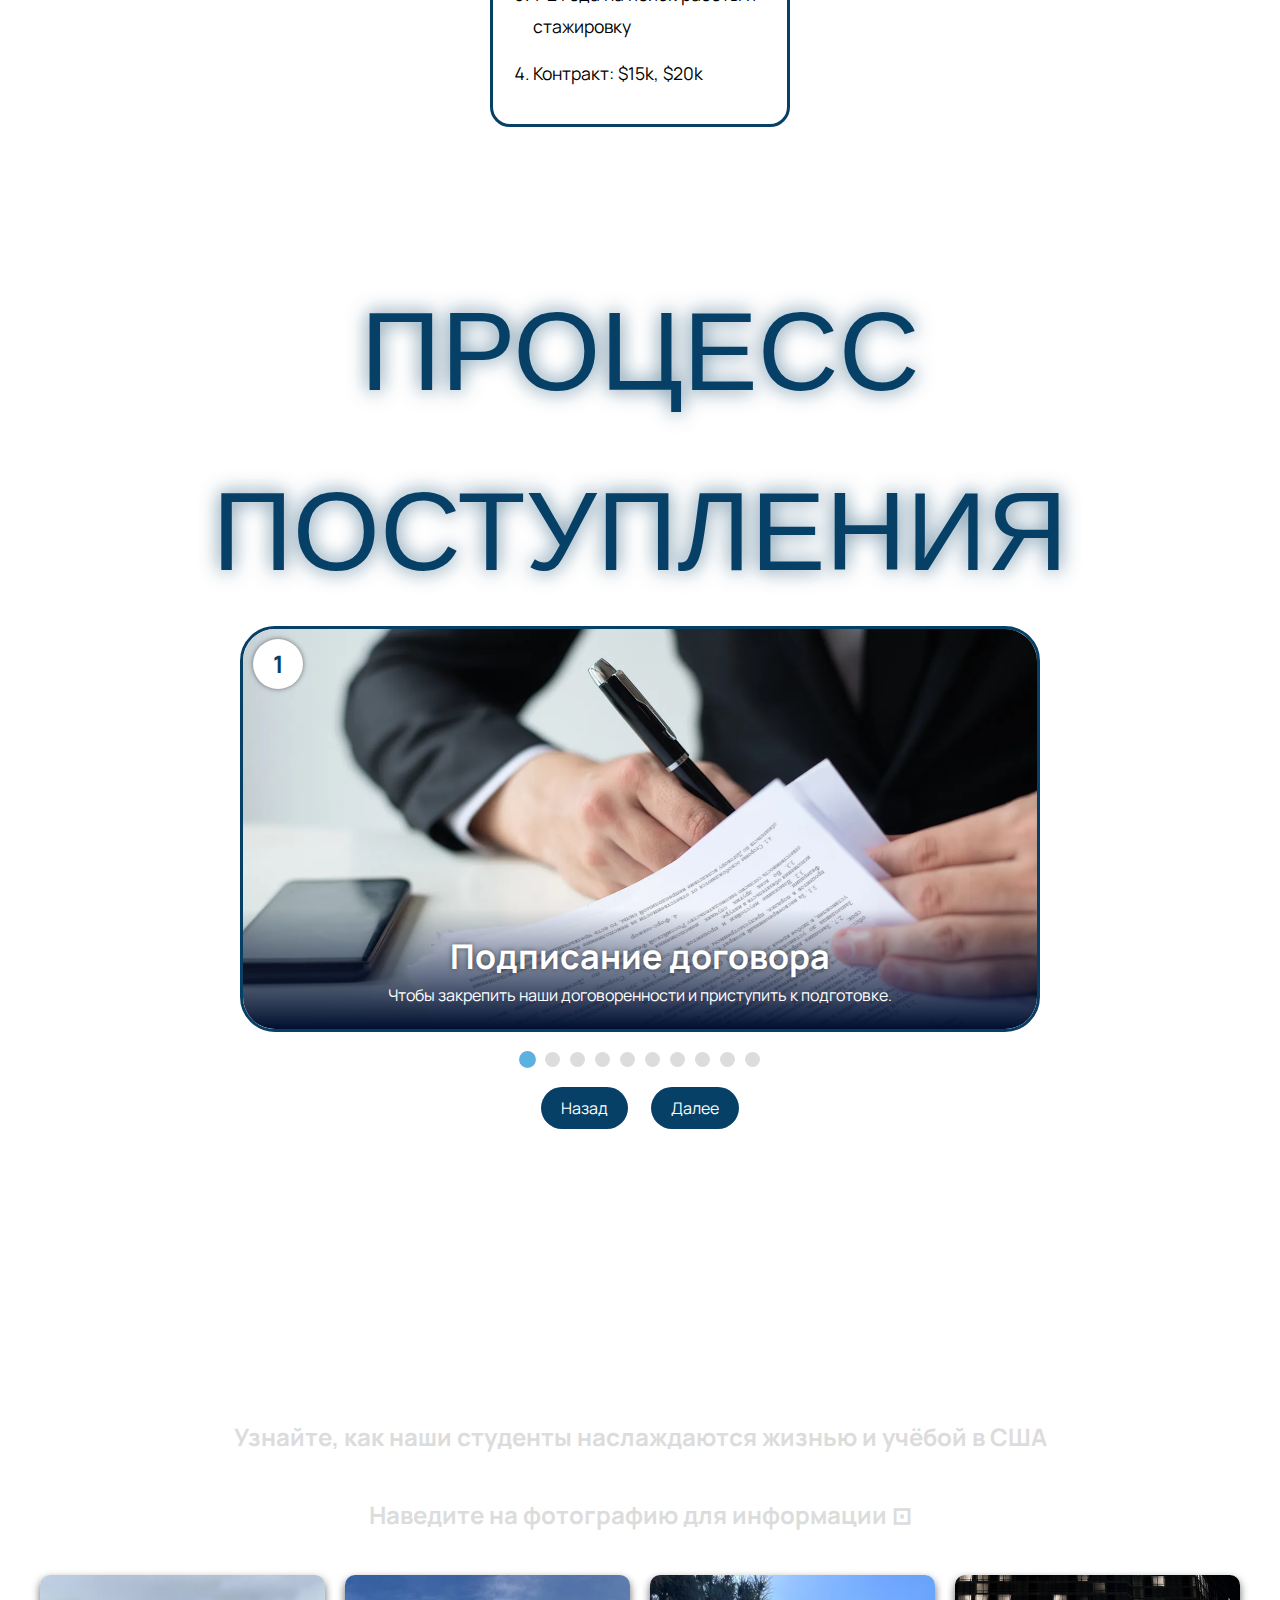
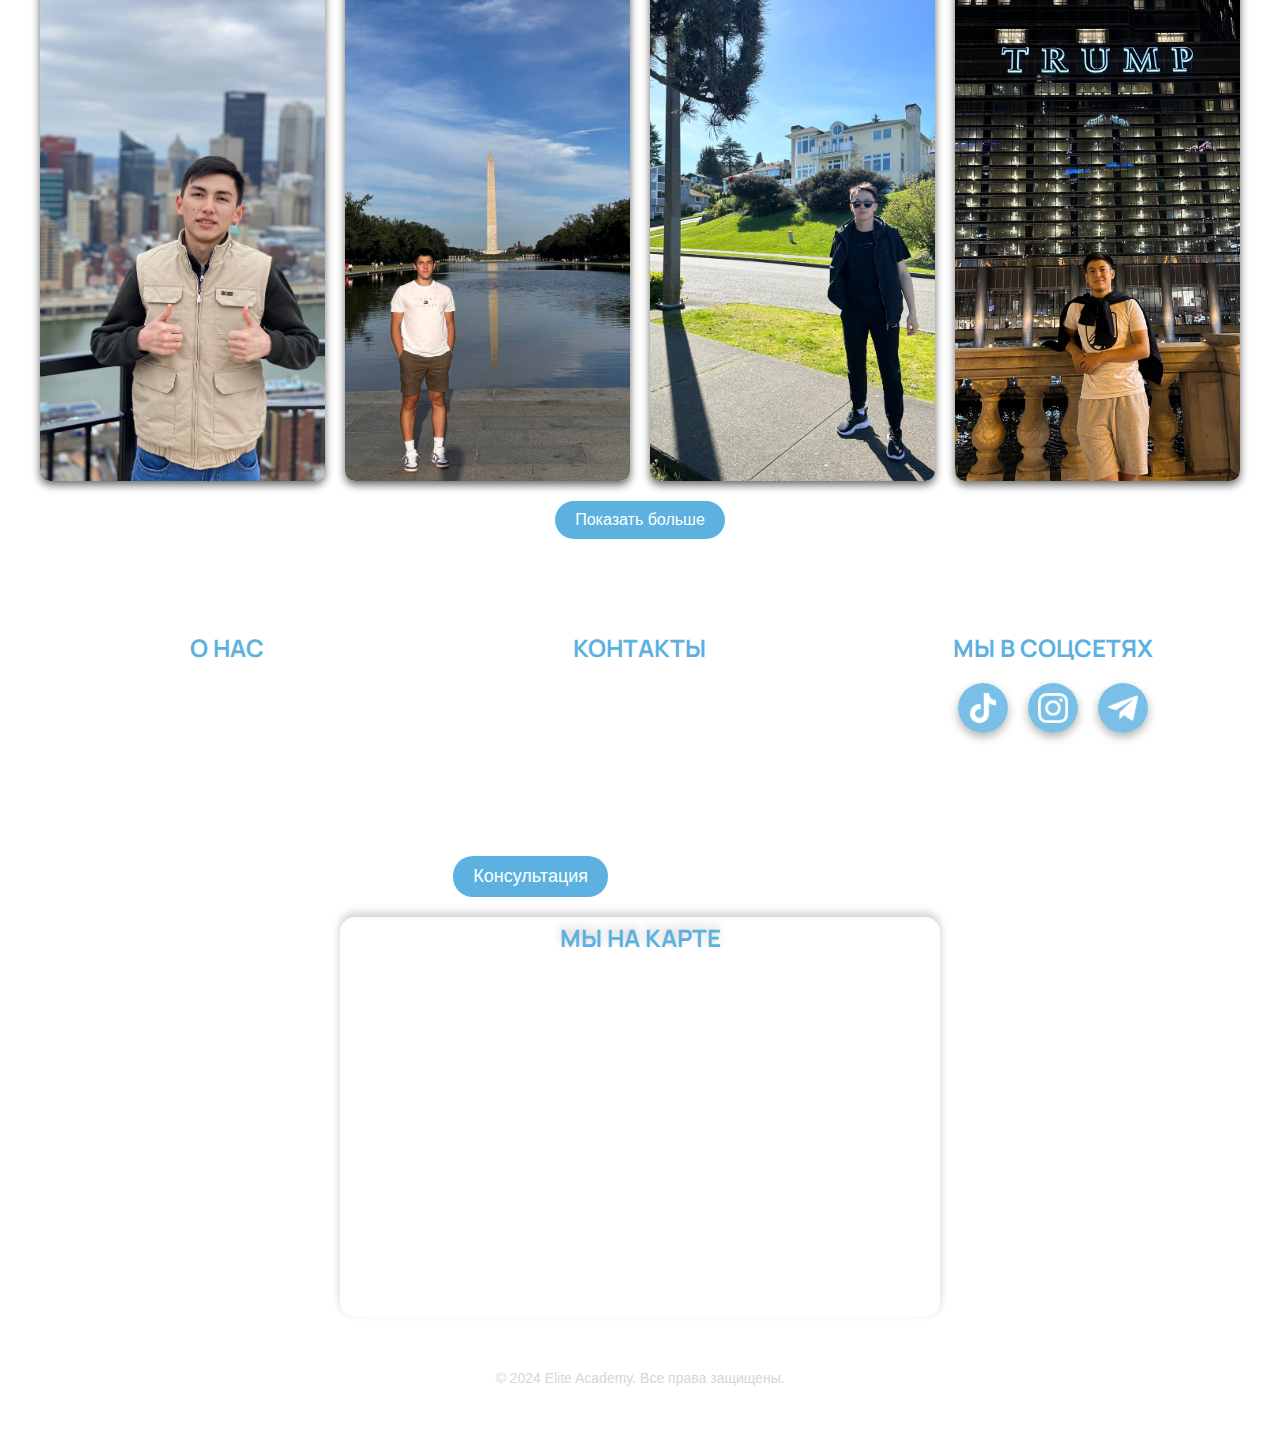
==== commit 25dd5ea2: "update" ====
--- a/html/index.html
+++ b/html/index.html
@@ -17,9 +17,16 @@
     <link rel="preconnect" href="https://fonts.googleapis.com">
     <link rel="preconnect" href="https://fonts.gstatic.com" crossorigin>
     <link href="https://fonts.googleapis.com/css2?family=Advent+Pro:ital,wght@0,100..900;1,100..900&family=Anton&family=Archivo+Black&family=Bebas+Neue&family=Kanit:ital,wght@0,100;0,200;0,300;0,400;0,500;0,600;0,700;0,800;0,900;1,100;1,200;1,300;1,400;1,500;1,600;1,700;1,800;1,900&family=Manrope:wght@200..800&family=Oswald:wght@200..700&family=Pacifico&family=Questrial&family=Roboto+Condensed:ital,wght@0,100..900;1,100..900&family=Spectral+SC:ital,wght@0,200;0,300;0,400;0,500;0,600;0,700;0,800;1,200;1,300;1,400;1,500;1,600;1,700;1,800&family=Ubuntu:ital,wght@0,300;0,400;0,500;0,700;1,300;1,400;1,500;1,700&display=swap" rel="stylesheet">    
+    <link rel="preconnect" href="https://fonts.googleapis.com">
+    <link rel="preconnect" href="https://fonts.gstatic.com" crossorigin>
+    <link href="https://fonts.googleapis.com/css2?family=Advent+Pro:ital,wght@0,100..900;1,100..900&family=Anton&family=Archivo+Black&family=Bebas+Neue&family=Kanit:ital,wght@0,100;0,200;0,300;0,400;0,500;0,600;0,700;0,800;0,900;1,100;1,200;1,300;1,400;1,500;1,600;1,700;1,800;1,900&family=Manrope:wght@200..800&family=Oswald:wght@200..700&family=Pacifico&family=Questrial&family=Roboto+Condensed:ital,wght@0,100..900;1,100..900&family=Spectral+SC:ital,wght@0,200;0,300;0,400;0,500;0,600;0,700;0,800;1,200;1,300;1,400;1,500;1,600;1,700;1,800&family=Ubuntu:ital,wght@0,300;0,400;0,500;0,700;1,300;1,400;1,500;1,700&display=swap" rel="stylesheet">
+    <link rel="preconnect" href="https://fonts.googleapis.com">
+    <link rel="preconnect" href="https://fonts.gstatic.com" crossorigin>
+    <link href="https://fonts.googleapis.com/css2?family=Advent+Pro:ital,wght@0,100..900;1,100..900&family=Anton&family=Archivo+Black&family=Bebas+Neue&family=Kanit:ital,wght@0,100;0,200;0,300;0,400;0,500;0,600;0,700;0,800;0,900;1,100;1,200;1,300;1,400;1,500;1,600;1,700;1,800;1,900&family=Manrope:wght@200..800&family=Oswald:wght@200..700&family=Pacifico&family=Questrial&family=Roboto+Condensed:ital,wght@0,100..900;1,100..900&family=Spectral+SC:ital,wght@0,200;0,300;0,400;0,500;0,600;0,700;0,800;1,200;1,300;1,400;1,500;1,600;1,700;1,800&family=Ubuntu:ital,wght@0,300;0,400;0,500;0,700;1,300;1,400;1,500;1,700&display=swap" rel="stylesheet">
     <title>Elite Academy</title>
     <meta name="description" content="Помогаем студентам поступить в университеты Америки. Услуги для абитуриентов, подготовка к тесту Duolingo, визовая поддержка.">
     <meta name="keywords" content="Америка, обучение в США, университеты Америки, поступление в США, обучение в США для студентов из Кыргызстана, подготовка к Duolingo, визовое интервью для США, студенческая виза в США, высшее образование в Америке, стипендии для обучения в США, курсы английского в Бишкеке, подготовка к SAT, TOEFL для студентов Кыргызстана, языковые курсы в Америке, помощь в поступлении в вузы США, образование за границей, университеты США для кыргызских студентов, магистратура в США, бакалавриат в Америке, консультации по поступлению в США, документы для поступления в США, обучение в колледжах США, программы обмена для студентов Кыргызстана, обучение в США после школы, как учиться в США после учебы, учеба в США после университета, курсы английского Бишкек, обучение в США для студентов из Бишкека, подготовка к экзаменам в Бишкеке, помощь студентам из Кыргызстана, американские университеты для кыргызстанцев, образовательные программы США, учеба за границей для студентов из Бишкека, Elite Academy, Элит Академи, Учеба в США АМЕРИКЕ">
+    <meta name="yandex-verification" content="327b07a8ba686a27"/>
     <link rel="icon" href="images/logo.png">
 </head>
 <body>
@@ -52,7 +59,7 @@
       </header>
 
       <div class="intro-overlay">
-        <img src="images/logo-large.png" alt="Large Logo" class="logo">
+        <img src="images/logo-large.png" alt="Учеба за рубежом" class="logo">
       </div> 
       <!-- ТЕКСТ С ФОНОМ -->
     <section id="home" class="background-image">  
@@ -112,10 +119,10 @@
       <!-- НОВОСТИ -->
       <section id="news" class="news-section">
         <div class="container">
-            <h2 data-lang-en="ELITE - NEWS" data-lang-ru="ELITE - НОВОСТИ" class="section-title"> ELITE - НОВОСТИ </h2>
+            <h1 data-lang-en="ELITE - NEWS" data-lang-ru="ELITE - НОВОСТИ" class="section-title"> ELITE - НОВОСТИ </h1>
             <div class="news-items">
                 <div class="news-item">
-                    <img src="images/gifka.jpg" alt="Новость 1" class="news-image">
+                    <img src="images/gifka.jpg" alt="Универы" class="news-image">
                     <h3 data-lang-en="Enter the USA and get COOL PRIZES" data-lang-ru="Поступи в США и получи КРУТЫЕ ПРИЗЫ" class="news-title">Поступи в США и получи КРУТЫЕ ПРИЗЫ</h3>
                     <p data-lang-en="We are holding a competition in honor of the New Year, where you can win a lot of cool gifts. The terms of the competition are on our Instagram!" data-lang-ru="Мы проводим конкурс в честь Нового Года, где вы сможете выиграть много крутых подарков. Условия конкурса у нас в Instagram!" class="news-description">
                         Мы проводим конкурс в честь Нового Года, где вы сможете выиграть много крутых подарков. Условия конкурса у нас в Instagram!
@@ -124,7 +131,7 @@
                     <span data-lang-en="" data-lang-ru="" class="hidden-text" style="display: none;">Условия конкурса у нас в Instagram!</span>
                 </div>
                 <div class="news-item">
-                    <img src="images/trump.jpg" alt="Новость 2" class="news-image">
+                    <img src="images/trump.jpg" alt="США" class="news-image">
                     <h3 class="news-title" data-lang-en="NEW PRESIDENT: Is it possible to get a U.S. visa?" data-lang-ru="НОВЫЙ ПРЕЗИДЕНТ: Возможно ли получить визу в США?">НОВЫЙ ПРЕЗИДЕНТ: Возможно ли получить визу в США?</h3>
                     <p class="news-description" 
                         data-lang-en="Amid changes in U.S. policies, many wonder if it is still possible to obtain a student visa. The answer is — yes, the student visa is still available. The key is to prepare and follow the rules."
@@ -135,7 +142,7 @@
                     <a href="https://www.instagram.com/p/DCi_YfcIGHy/?igsh=czVhMXZxNXppN3h5" class="read-more">Подробнее</a>
                 </div>
                 <div class="news-item">
-                    <img src="images/blackfr.jpg" alt="Новость 3" class="news-image">
+                    <img src="images/blackfr.jpg" alt="ВУЗы" class="news-image">
                     <h3 data-lang-en="BLACK FRIDAY" data-lang-ru="ЧЕРНАЯ ПЯТНИЦА" class="news-title">ЧЕРНАЯ ПЯТНИЦА</h3>
                     <p data-lang-en="Join us in the US and get a free coupon for Duolingo Test" data-lang-ru="Поступи с нами в США и получи бесплатный купон на Дуолинго Тест" class="news-description">
                         Поступи с нами в США и получи бесплатный купон на Дуолинго Тест
@@ -170,7 +177,7 @@
             <div class="carousel-track">
             
                 <div class="card" style="background-color: #ffffffc1;">
-                    <img src="images/northpark.jpg" alt="Image 5">
+                    <img src="images/northpark.jpg" alt="Учеба за рубежом">
                     <h2 data-lang-en="North Park University" data-lang-ru="North Park University">
                       North Park University
                     </h2>
@@ -228,7 +235,7 @@
                   </div>
                   
                   <div class="card" style="background-color: #ffffffc1;">
-                    <img src="images/missouri.jpg" alt="Image 6">
+                    <img src="images/missouri.jpg" alt="ВУЗы">
                     <h2 data-lang-en="Missouri University ST" data-lang-ru="Missouri University ST">Missouri University ST</h2>
                     <p data-lang-en="City: Rolla, Missouri" data-lang-ru="город Ролла, штат Миссури">город Ролла, штат Миссури</p>
                     <button class="university-btn" onclick="openUniversityInfo('missouriOverlay')" data-lang-en="Learn More" data-lang-ru="Подробнее">Подробнее</button>
@@ -264,7 +271,7 @@
                   </div>
                   
                   <div class="card" style="background-color: #ffffffc1;">
-                    <img src="images/pacificlutheran.jpg" alt="Image 7">
+                    <img src="images/pacificlutheran.jpg" alt="Поступление в США">
                     <h2 data-lang-en="Pacific Lutheran University" data-lang-ru="Pacific Lutheran University">Pacific Lutheran University</h2>
                     <p data-lang-en="City: Tacoma, Washington" data-lang-ru="город Такома, штат Вашингтон">город Такома, штат Вашингтон</p>
                     <button class="university-btn" onclick="openUniversityInfo('pacificlutheranOverlay')" data-lang-en="Learn More" data-lang-ru="Подробнее">Подробнее</button>
@@ -299,7 +306,7 @@
                   
                 
                   <div class="card" style="background-color: #ffffffc1;">
-                    <img src="images/saintmartins.jpg" alt="Image 8">
+                    <img src="images/saintmartins.jpg" alt="Америка">
                     <h2 data-lang-en="Saint Martins University" data-lang-ru="Saint Martins University">Saint Martins University</h2>
                     <p data-lang-en="City: Lacey, Washington" data-lang-ru="город Лэйси, штат Вашингтон">город Лэйси, штат Вашингтон</p>
                     <button class="university-btn" onclick="openUniversityInfo('saintmartinsOverlay')" data-lang-en="Learn More" data-lang-ru="Подробнее">Подробнее</button>
@@ -333,7 +340,7 @@
                   </div>
                   
                   <div class="card" style="background-color: #ffffffc1;">
-                    <img src="images/concord.jpg" alt="Image 9">
+                    <img src="images/concord.jpg" alt="Учеба в Америке США">
                     <h2 data-lang-en="Concord University" data-lang-ru="Concord University">Concord University</h2>
                     <p data-lang-en="City: Athens, West Virginia" data-lang-ru="город Афинс, штат Западная Вирджиния">город Афинс, штат Западная Вирджиния</p>
                     <button class="university-btn" onclick="openUniversityInfo('concordOverlay')" data-lang-en="Learn More" data-lang-ru="Подробнее">Подробнее</button>
@@ -1304,19 +1311,19 @@
                 <div class="gallery-item">
                     <img src="images/student1.jpg" alt="Баель">
                     <div class="overlay">
-                        <p data-lang-en="Bael - is a guy from Nookat, completed full training online, passed the Duolingo test with 105 points and is studying at Bellevue college" data-lang-ru="Баель - парень с Нооката, проходил полное обучение в онлайн формате, сдал Duolingo тест на 105 баллов и учится в Bellevue college">Баель - парень с Нооката, проходил полное обучение в онлайн формате, сдал Duolingo тест на 105 баллов и учится в Bellevue college</p>
+                        <p data-lang-en="Baiel - our student from Nookat, completed full training online, passed the Duolingo test with 105 points and is studying at Bellevue college" data-lang-ru="Байель - наш студент с Нооката, проходил полное сопровождение в онлайн формате, сдал с нашей помощью Duolingo тест на 105 баллов и учится в Bellevue College">Байель - наш студент с Нооката, проходил полное сопровождение в онлайн формате, сдал с нашей помощью Duolingo тест на 105 баллов и учится в Bellevue College</p>
                     </div>
                 </div>
                 <div class="gallery-item">
                     <img src="images/student2.jpg" alt="Амир">
                     <div class="overlay">
-                        <p data-lang-en="Amir - thanks to his basketball skills, he got into more than 20 universities and received huge discounts. He is currently studying at Kalamazoo college" data-lang-ru="Амир - за счет своих навыков по баскетболу поступил в более 20 вузов и получил огромные скидки. На данный момент учится в Kalamazoo college">Амир - за счет своих навыков по баскетболу поступил в более 20 вузов и получил огромные скидки. На данный момент учится в Kalamazoo college</p>
+                        <p data-lang-en="Amir - thanks to his basketball skills, he got into more than 20 universities and received huge discounts. He is currently studying at Kalamazoo college" data-lang-ru="Амир - за счет своих навыков по баскетболу поступил в более 20 ВУЗов и получил огромные скидки. На данный момент учится в Kalamazoo college">Амир - за счет своих навыков по баскетболу поступил в более 20 ВУЗов и получил огромные скидки. На данный момент учится в Kalamazoo college</p>
                     </div>
                 </div>
                 <div class="gallery-item">
                     <img src="images/student3.jpg" alt="Айбек">
                     <div class="overlay">
-                        <p data-lang-en="Aybek - completed all the admission processes in just a month and a half and flew out. He is studying at Bellevue college" data-lang-ru="Айбек - все процессы поступления прошел всего за полтора месяца и улетел. Учится в Bellevue college">Айбек - все процессы поступления прошел всего за полтора месяца и улетел. Учится в Bellevue college</p>
+                        <p data-lang-en="Aybek - completed all the admission processes in just a month and a half and flew out. He is studying at Bellevue college" data-lang-ru="Айбек - весь процесс поступления прошел всего за полтора месяца и улетел. Учится в Bellevue college">Айбек - весь процесс поступления прошел всего за полтора месяца и улетел. Учится в Bellevue college</p>
                     </div>
                 </div>
                 <div class="gallery-item">
@@ -1384,43 +1391,43 @@
                 <div class="gallery-item hidden">
                     <img src="images/student5.jpg" alt="Student 5">
                     <div class="overlay">
-                        <p data-lang-en="Nurislam" data-lang-ru="Нурислам">Нурислам</p>
+                        <p data-lang-en="Nurislam - entered Lewis University and received a scholarship worth $72,000. A candidate for master of sports in judo, he coped brilliantly with his preparation and received a visa on the first try." data-lang-ru="Нурислам - поступил в Lewis University и получил стипендию на сумму $72,000. Кандидат в мастера спорта по дзюдо, он блестяще справился с подготовкой и получил визу с первой попытки.">Нурислам -  поступил в Lewis University и получил стипендию на сумму $72,000. Кандидат в мастера спорта по дзюдо, он блестяще справился с подготовкой и получил визу с первой попытки.</p>
                     </div>
                 </div>
                 <div class="gallery-item hidden">
                     <img src="images/student6.jpg" alt="Student 6">
                     <div class="overlay">
-                        <p data-lang-en="Eldar" data-lang-ru="Эльдар">Эльдар</p>
+                        <p data-lang-en="Nurjamal - a programmer with internship experience in large companies, a BSU graduate successfully entered Saint Leo University with an impressive scholarship of $88,000" data-lang-ru="Нуржамал - программист с опытом стажировок в крупных компаниях, выпускница БГУ успешно поступила в Saint Leo University с внушительной стипендией в размере $88,000">Нуржамал - программист с опытом стажировок в крупных компаниях, выпускница БГУ успешно поступила в Saint Leo University с внушительной стипендией в размере $88,000.</p>
                     </div>
                 </div>
                 <div class="gallery-item hidden">
                     <img src="images/student7.jpg" alt="Saadat">
                     <div class="overlay">
-                        <p data-lang-en="Asyl" data-lang-ru="Асыл">Асыл</p>
+                        <p data-lang-en="Asyl - entered La Salle University with a maximum scholarship of $80,000! She previously studied at AUCA, demonstrating a high level of academic preparation with a GPA of 5.5." data-lang-ru="Асыл - поступила в La Salle University с максимальной стипендией в размере $80,000! Ранее обучалась в АУЦА, демонстрируя высокий уровень академической подготовки с GPA 5.5. ">Асыл - поступила в La Salle University с максимальной стипендией в размере $80,000! Ранее обучалась в АУЦА, демонстрируя высокий уровень академической подготовки с GPA 5.5. </p>
                     </div>
                 </div>
                 <div class="gallery-item hidden">
                     <img src="images/student8.jpg" alt="Medina">
                     <div class="overlay">
-                        <p data-lang-en="Medina" data-lang-ru="Медина">Медина</p>
+                        <p data-lang-en="Medina - entered 4 top universities, chose Drake university with a presidential grant." data-lang-ru="Медина - Медина - поступила в 4 топовых университета,выбрала Drake university c президентским грантом.">Медина - поступила в 4 топовых университета,выбрала Drake university c президентским грантом.</p>
                     </div>
                 </div>
                 <div class="gallery-item hidden">
                     <img src="images/student9.jpg" alt="Aziret">
                     <div class="overlay">
-                        <p data-lang-en="Aziret" data-lang-ru="Азирет">Азирет</p>
+                        <p data-lang-en="Aziret - football player, successfully accepted into La Salle University and received an impressive scholarship of $72,000." data-lang-ru="Азирет - футболист, успешно поступил в La Salle University и получил впечатляющую стипендию в размере $72,000.">Азирет - футболист, успешно поступил в La Salle University и получил впечатляющую стипендию в размере $72,000.</p>
                     </div>
                 </div>
                 <div class="gallery-item hidden">
                     <img src="images/student14.jpg" alt="Student 14">
                     <div class="overlay">
-                        <p data-lang-en="Aydana" data-lang-ru="Айдана">Айдана - ранее был отказ в визе с другой компании из-за неправильно заполненной DS-160, благодаря нашей тщательной подготовке и грамотной доработке кейса получила визу с первой попытки. </p>
+                        <p data-lang-en="Aydana - Aidana - previously she was denied a visa from another company due to an incorrectly filled out DS-160, thanks to our careful preparation and competent completion of the case, she received a visa on the first try." data-lang-ru="Айдана - Айдана - ранее был отказ в визе с другой компании из-за неправильно заполненной DS-160, благодаря нашей тщательной подготовке и грамотной доработке кейса получила визу с первой попытки.">Айдана - ранее был отказ в визе с другой компании из-за неправильно заполненной DS-160, благодаря нашей тщательной подготовке и грамотной доработке кейса получила визу с первой попытки. </p>
                     </div>
                 </div>
                 <div class="gallery-item hidden">
                     <img src="images/student15.jpg" alt="Student 15">
                     <div class="overlay">
-                        <p data-lang-en="Isa" data-lang-ru="Иса">Иса</p>
+                        <p data-lang-en="Isa - entered La Salle University and received a scholarship of $72,000." data-lang-ru="Иса - поступил в La Salle University и получил стипендию в размере $72,000.">Иса - поступил в La Salle University и получил стипендию в размере $72,000.</p>
                     </div>
                 </div>
             </div>
--- a/html/style.css
+++ b/html/style.css
@@ -24,12 +24,6 @@
   background: #fff;
 }
 
-
-@media (max-width: 984px) {
-  body {
-    display: none; /* Скрыть сайт для мобильных и планшетов */
-  }
-}
 
 html {
   scroll-behavior: smooth;
@@ -147,9 +141,7 @@
     left: 0;
     width: 100%;
     height: 100%;
-    background:
-    linear-gradient(to bottom, rgba(0, 0, 0, 0), rgba(0, 0, 0, 0.7)), /* Прозрачный градиент снизу */
-    url('images/all.bg.jpg') no-repeat center center / cover; /* Фон-изображение */
+    background-color: #064066; 
     transform: scaleY(0); /* Изначально хайлайтер невидим */
     transform-origin: top; /* Начало анимации сверху */
     transition: transform 1.2s ease, opacity 0.5s ease 1.2s;
@@ -257,6 +249,55 @@
     font-size: 13px; /* Уменьшаем размер текста */
   }
 }
+
+
+header.shrink-header {
+  background-color: rgb(255, 255, 255);
+  height: 60px;
+  padding: 10px 25px; /* Уменьшенные отступы */
+  position: fixed; /* Фиксированное позиционирование */
+  top: 0; /* Закрепляем на верхней части */
+  width: 100%; /* Ширина на весь экран */
+  z-index: 10; /* Убедитесь, что хедер будет выше остальных элементов */
+}
+
+.logo-box {
+  transition: all 0.3s ease; /* Плавное уменьшение */
+}
+
+header.shrink-header .logo-box {
+  width: 50px; /* Уменьшаем логотип */
+  height: 50px;
+}
+
+.academy-name {
+  transition: font-size 0.3s ease; /* Плавное изменение шрифта */
+}
+
+header.shrink-header .academy-name {
+  font-size: 15px; /* Уменьшаем шрифт у названия */
+}
+
+.nav-links {
+  transition: gap 0.3s ease; /* Плавное уменьшение расстояния между ссылками */
+}
+
+header.shrink-header .nav-links {
+  gap: 8px; /* Уменьшаем расстояние между ссылками */
+}
+
+.nav-links a {
+  transition: font-size 0.3s ease; /* Плавное уменьшение шрифта у ссылок */
+}
+
+header.shrink-header .nav-links a {
+  font-size: 12px; /* Уменьшенный шрифт у ссылок */
+}
+
+.white-text {
+  font-size: 1.3em;
+}
+
 
 
   .background-image {
@@ -294,8 +335,8 @@
 
   /* Подзаголовок */
   .subtitle {
-    font-family: "Manrope", sans-serif;
-    font-size: 10px;
+    font-family: "Oswald", sans-serif;
+    font-size: 15px;
     margin-top: 10px;
     margin-bottom: 30px;
     line-height: 1.4;
@@ -444,11 +485,13 @@
     border-radius: 25px;
     font-size: 16px;
     cursor: pointer;
-    transition: background-color 0.3s;
+    transition: transform 0.3s ease, background-color 0.3s ease;
   }
 
   .form-container button:hover {
-    background-color: #005cbf;
+    transform: scale(1.1);
+    background-color: #5cb1e0;
+    box-shadow: 0 0 7px rgba(255, 255, 255, 0.495);
   }
 
   /* Затенение фона при открытии формы */
@@ -487,54 +530,6 @@
   }
 
 
-  header.shrink-header {
-    height: 60px;
-    padding: 10px 25px; /* Уменьшенные отступы */
-    position: fixed; /* Фиксированное позиционирование */
-    top: 0; /* Закрепляем на верхней части */
-    width: 100%; /* Ширина на весь экран */
-    z-index: 10; /* Убедитесь, что хедер будет выше остальных элементов */
-  }
-
-  .logo-box {
-    transition: all 0.3s ease; /* Плавное уменьшение */
-  }
-
-  header.shrink-header .logo-box {
-    width: 50px; /* Уменьшаем логотип */
-    height: 50px;
-  }
-
-  .academy-name {
-    transition: font-size 0.3s ease; /* Плавное изменение шрифта */
-  }
-
-  header.shrink-header .academy-name {
-    font-size: 20px; /* Уменьшаем шрифт у названия */
-  }
-
-  .nav-links {
-    transition: gap 0.3s ease; /* Плавное уменьшение расстояния между ссылками */
-  }
-
-  header.shrink-header .nav-links {
-    gap: 20px; /* Уменьшаем расстояние между ссылками */
-  }
-
-  .nav-links a {
-    transition: font-size 0.3s ease; /* Плавное уменьшение шрифта у ссылок */
-  }
-
-  header.shrink-header .nav-links a {
-    font-size: 14px; /* Уменьшенный шрифт у ссылок */
-  }
-
-  .white-text {
-    font-size: 1.5em;
-  }
-
-
-
 .news-section {
   padding: 60px 20px;
   background: url('images/all.bg.jpg') no-repeat center center fixed; /* Указываем фон-картину */
@@ -549,8 +544,8 @@
   color: white;
   font-family: -apple-system, BlinkMacSystemFont, "Damn", sans-serif;
   font-size: 7em;
-  font-weight: 95; /* Самый тонкий вес шрифта, если он поддерживается */
-  margin: 20px 0;
+  font-weight: 95;
+  margin:0;
   text-shadow: 0px 0px 20px rgba(255, 255, 255, 0.892);
 }
 
@@ -647,7 +642,7 @@
 
 
 .section {
-  background: url('images/all.bg.jpg') no-repeat center center fixed; /* Указываем фон-картину */
+  background: url('images/all.bg.white.jpg') no-repeat center center fixed; /* Указываем фон-картину */
   background-size: cover; /* Растягиваем изображение на весь экран */
   height: 100%;
   min-height: 130vh;
@@ -657,12 +652,12 @@
     position: relative;
     top: 15px;
     text-align: center;
-    color: white;
+    color: #064066;
     font-family: -apple-system, BlinkMacSystemFont, "Damn", sans-serif;
     font-size: 7em;
     font-weight: 95;
     margin:0;
-    text-shadow: 0px 0px 20px rgba(255, 255, 255, 0.892);
+    text-shadow: 0px 0px 20px #06406699;
 }
 
 .info-block {
@@ -685,12 +680,12 @@
     position: relative;
     text-align: center;
     transition: transform 0.3s ease, box-shadow 0.3s ease; /* Добавляем плавный переход для увеличения и тени */
-    box-shadow: 0 4px 8px rgba(255, 255, 255, 0.532); /* Начальная тень */
+    box-shadow: 0 4px 8px #064066b1; /* Начальная тень */
 }
 
 .info-item:hover {
     transform: scale(1.05); /* Легкое увеличение при наведении */
-    box-shadow: 0 2px 30px rgba(144, 151, 255, 0.837); /* Более выраженная тень при наведении */
+    box-shadow: 0 2px 30px #064066dc; /* Более выраженная тень при наведении */
 }
 
 .tag {
@@ -711,43 +706,8 @@
     margin-left: 150px;
 }
 
-/* .steps {
-    display: flex;
-    flex-direction: column;
-    gap: 15px;
-    align-items: center;
-    margin-top: 20px;
-}
-
-.step {
-    display: flex;
-    align-items: center;
-    background-color: #eef7ff;
-    padding: 10px 20px;
-    border: 0.5px darkblue;
-    border-radius: 10px;
-    width: 80%;
-    max-width: 400px;
-}
-
-.step-number {
-    background-color: #6ec3f7;
-    color: white;
-    font-weight: bold;
-    border-radius: 50%;
-    width: 30px;
-    height: 30px;
-    display: flex;
-    align-items: center;
-    justify-content: center;
-    margin-right: 15px;
-}
-
-.step p {
-    margin: 0;
-    font-size: 1em;
-    color: #333;
-} */
+
+
 
 .carousel-container {
   background: url('images/all.bg.jpg') no-repeat center center fixed; /* Указываем фон-картину */
@@ -926,12 +886,13 @@
   top: 15px;
   text-align: center;
   color: white;
-  font-family: -apple-system, BlinkMacSystemFont, "Damn", sans-serif;
+  font-family: "Damn", sans-serif;
   font-size: 7em;
   margin: 20px 0;
   font-weight: 95;
   text-shadow: 0px 0px 20px rgba(255, 255, 255, 0.892);
 }
+
 
 .card {
     display: flex;
@@ -1040,7 +1001,7 @@
 
 /* Общие стили для секции */
 .programs {
-  background: url('images/all.bg.jpg') no-repeat center center fixed; /* Указываем фон-картину */
+  background: url('images/all.bg.white.jpg') no-repeat center center fixed; /* Указываем фон-картину */
   background-size: cover; /* Растягиваем изображение на весь экран */
   height: 100%;
   padding: 80px 20px;
@@ -1055,12 +1016,12 @@
   position: relative;
   top: 15px;
   text-align: center;
-  color: white;
+  color: #064066;
   font-family: -apple-system, BlinkMacSystemFont, "Damn", sans-serif;
   font-size: 7em;
   margin: 20px 0;
   font-weight: 95;
-  text-shadow: 0px 0px 20px rgba(255, 255, 255, 0.892);
+  text-shadow: 0px 0px 20px #064066d1;
 }
 
 .programs-container {
@@ -1074,7 +1035,7 @@
 /* Карточка программы */
 .program-item {
   background-color: #ffffff;
-  border: 3px solid #5cb1e0;
+  border: 3px solid #064066;
   border-radius: 20px;
   width: 300px;
   padding: 20px;
@@ -1096,7 +1057,7 @@
 .program-header h2 {
   font-size: 1.6em;
   font-family: 'Manrope', sans-serif;
-  background-color: #5cb1e0;
+  background-color: #064066;
   color: #fff;
   padding: 10px;
   border-radius: 10px;
@@ -1198,7 +1159,11 @@
 
 .gallery-item:hover {
   transform: scale(1.05);
-  box-shadow: 0 6px 12px rgba(255, 255, 255, 0.4);
+  box-shadow: 0 6px 12px rgba(0, 0, 0, 0.4);
+}
+
+.hidden {
+  display: none;
 }
 
 .show-more, .hide-more {
@@ -1210,16 +1175,15 @@
   border: none;
   border-radius: 20px;
   cursor: pointer;
-  transition: background-color 0.3s;
+  transition: transform 0.3s ease, background-color 0.3s ease;
 }
 
 .show-more:hover, .hide-more:hover {
-  background-color: #376f8e;
-}
-
-.hidden {
-  display: none;
-}
+  transform: scale(1.2);
+  background-color: #5cb1e0;
+  box-shadow: 0 0 10px rgba(255, 255, 255, 0.593);
+}
+
 
 
 
@@ -1417,8 +1381,8 @@
     font-family:  "Manrope", sans-serif;
     margin: 0;
     padding: 0;
-    background: url('images/all.bg.jpg') no-repeat center center fixed; /* Указываем фон-картину */
-    background-size: cover; /* Растягиваем изображение на весь экран */
+    background: url('images/all.bg.white.jpg') no-repeat center center fixed;
+    background-size: cover;
     height: 100%;
     max-width: 100%;
     padding: 20px;
@@ -1429,12 +1393,12 @@
   position: relative;
   top: 15px;
   text-align: center;
-  color: white;
+  color: #064066;
   font-family: -apple-system, BlinkMacSystemFont, "Damn", sans-serif;
   font-size: 7em;
   margin: 20px 0;
   font-weight: 95;
-  text-shadow: 0px 0px 20px rgba(255, 255, 255, 0.892);
+  text-shadow: 0px 0px 20px #064066af;
 }
 
 .admission-step {
@@ -1442,8 +1406,8 @@
     display: none;
     width: 800px;
     margin: 0 auto;
-    border: solid 3px #5cb1e0;
-    border-radius: 20px;
+    border: solid 3px #064066;
+    border-radius: 35px;
     overflow: hidden;
     box-shadow: 0 4px 20px rgba(255, 255, 255, 0.719);
 }
@@ -1468,7 +1432,7 @@
 
 .admission-step-title {
     position: relative;
-    left: -25px;
+    justify-content: center;
     font-family:  "Manrope", sans-serif;
     font-size: 34px;
     color: #ffffff;
@@ -1495,7 +1459,7 @@
 
 .admission-step-description {
     position: relative;
-    /* left: 0px; */
+    justify-content: center;
     font-size: 16px;
     color: #fff;
     line-height: 1.6;
@@ -1509,12 +1473,12 @@
     padding: 10px 20px;
     font-family:  "Manrope", sans-serif;
     font-size: 16px;
-    background-color: #5cb1e0;
+    background-color: #064066;
     color: #fff;
     border: none;
     border-radius: 50px;
     cursor: pointer;
-    transition: background-color 0.3s;
+    transition: transform 0.3s ease, background-color 0.3s ease;
     margin: 0 10px;
 }
 
@@ -1524,7 +1488,9 @@
 }
 
 .admission-navigation button:hover:enabled {
-    background-color: #053453;
+  transform: scale(1.2);
+  background-color: #064066;
+  box-shadow: 0 0 10px rgba(255, 255, 255, 0.593);
 }
 
 .admission-indicators {
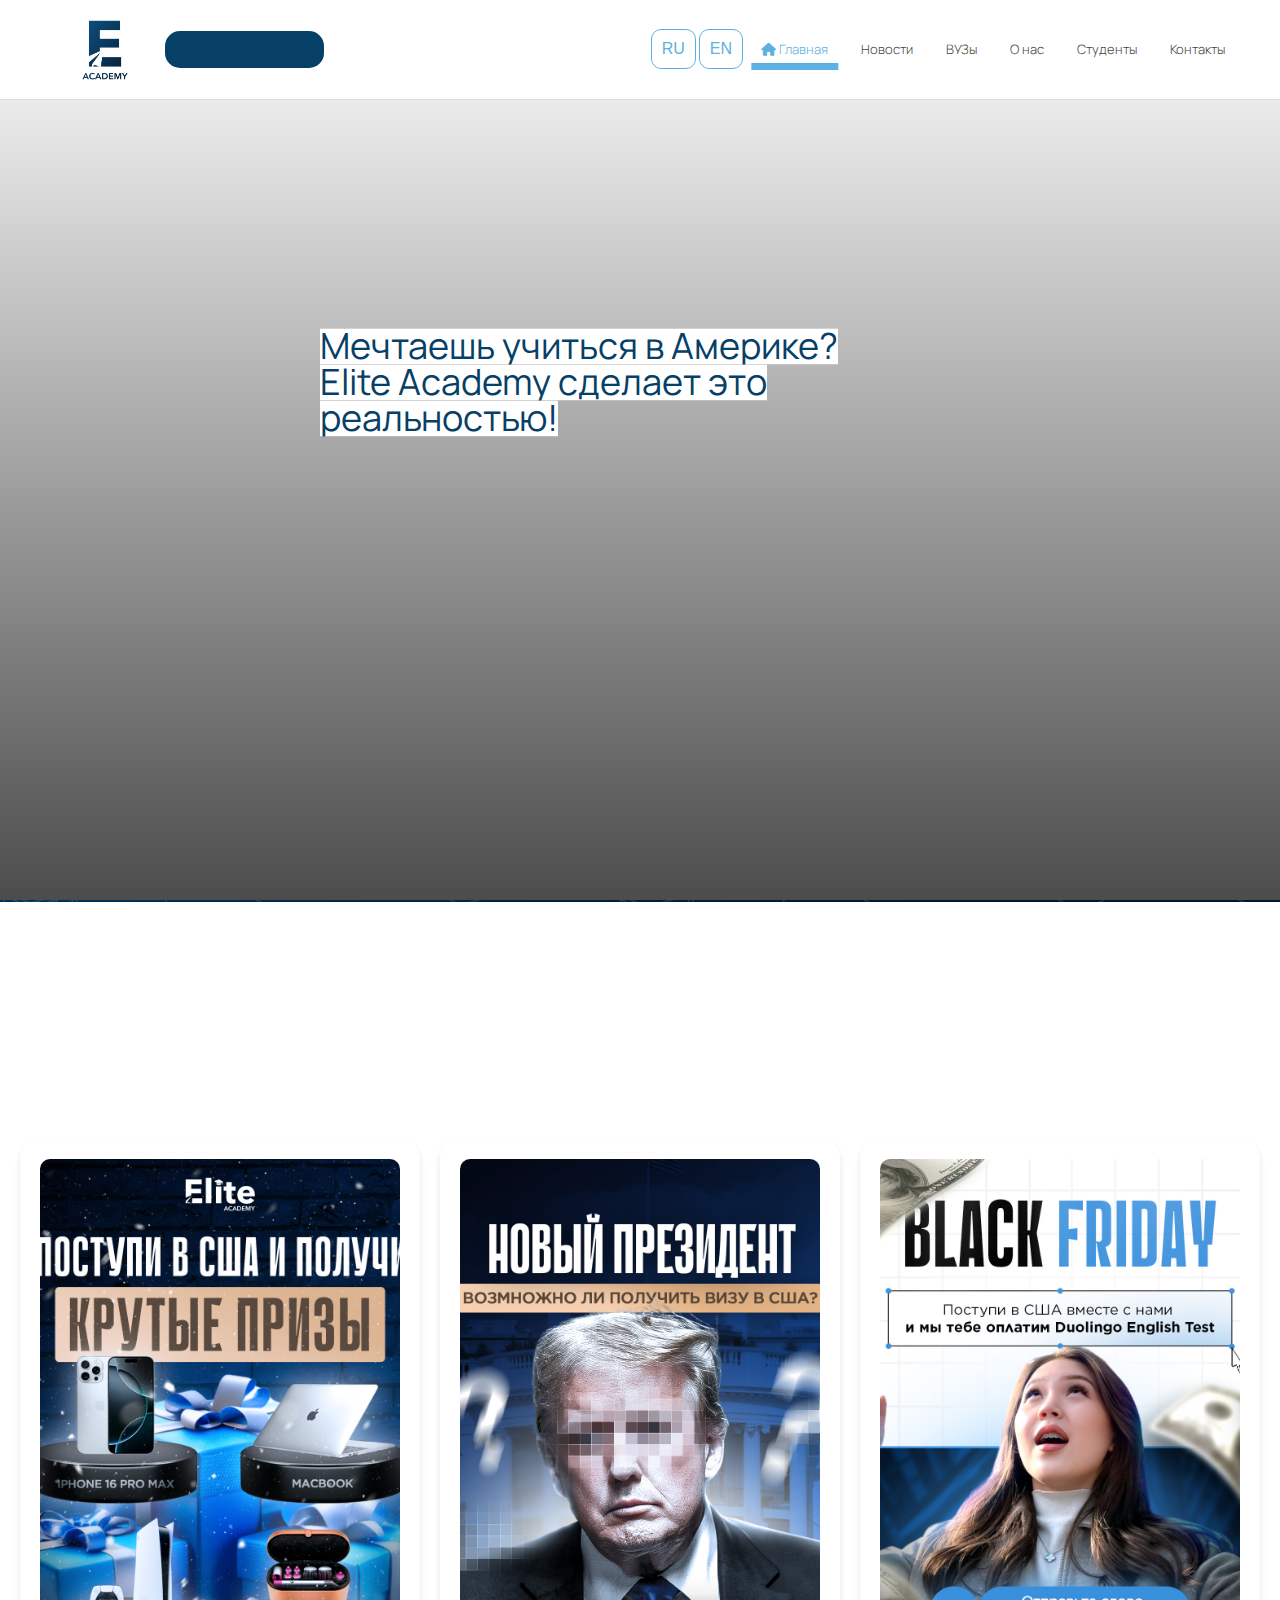
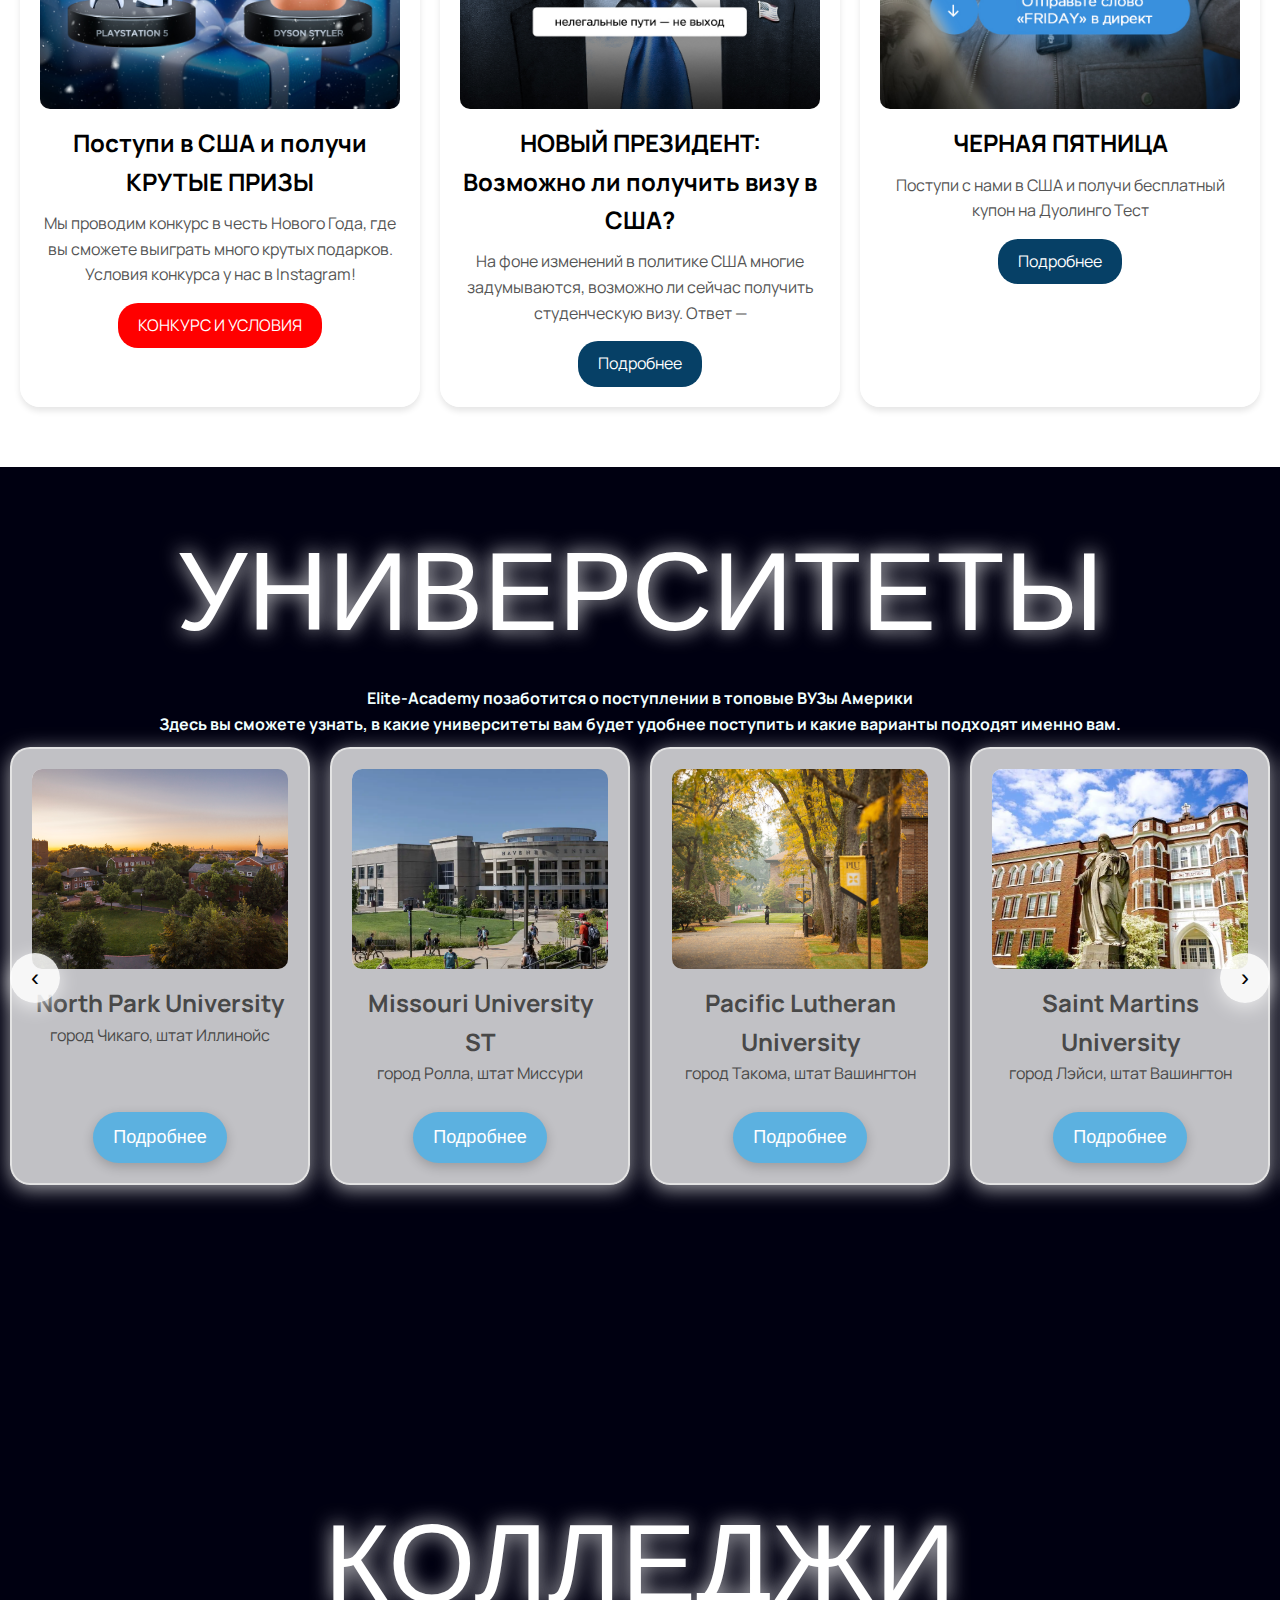
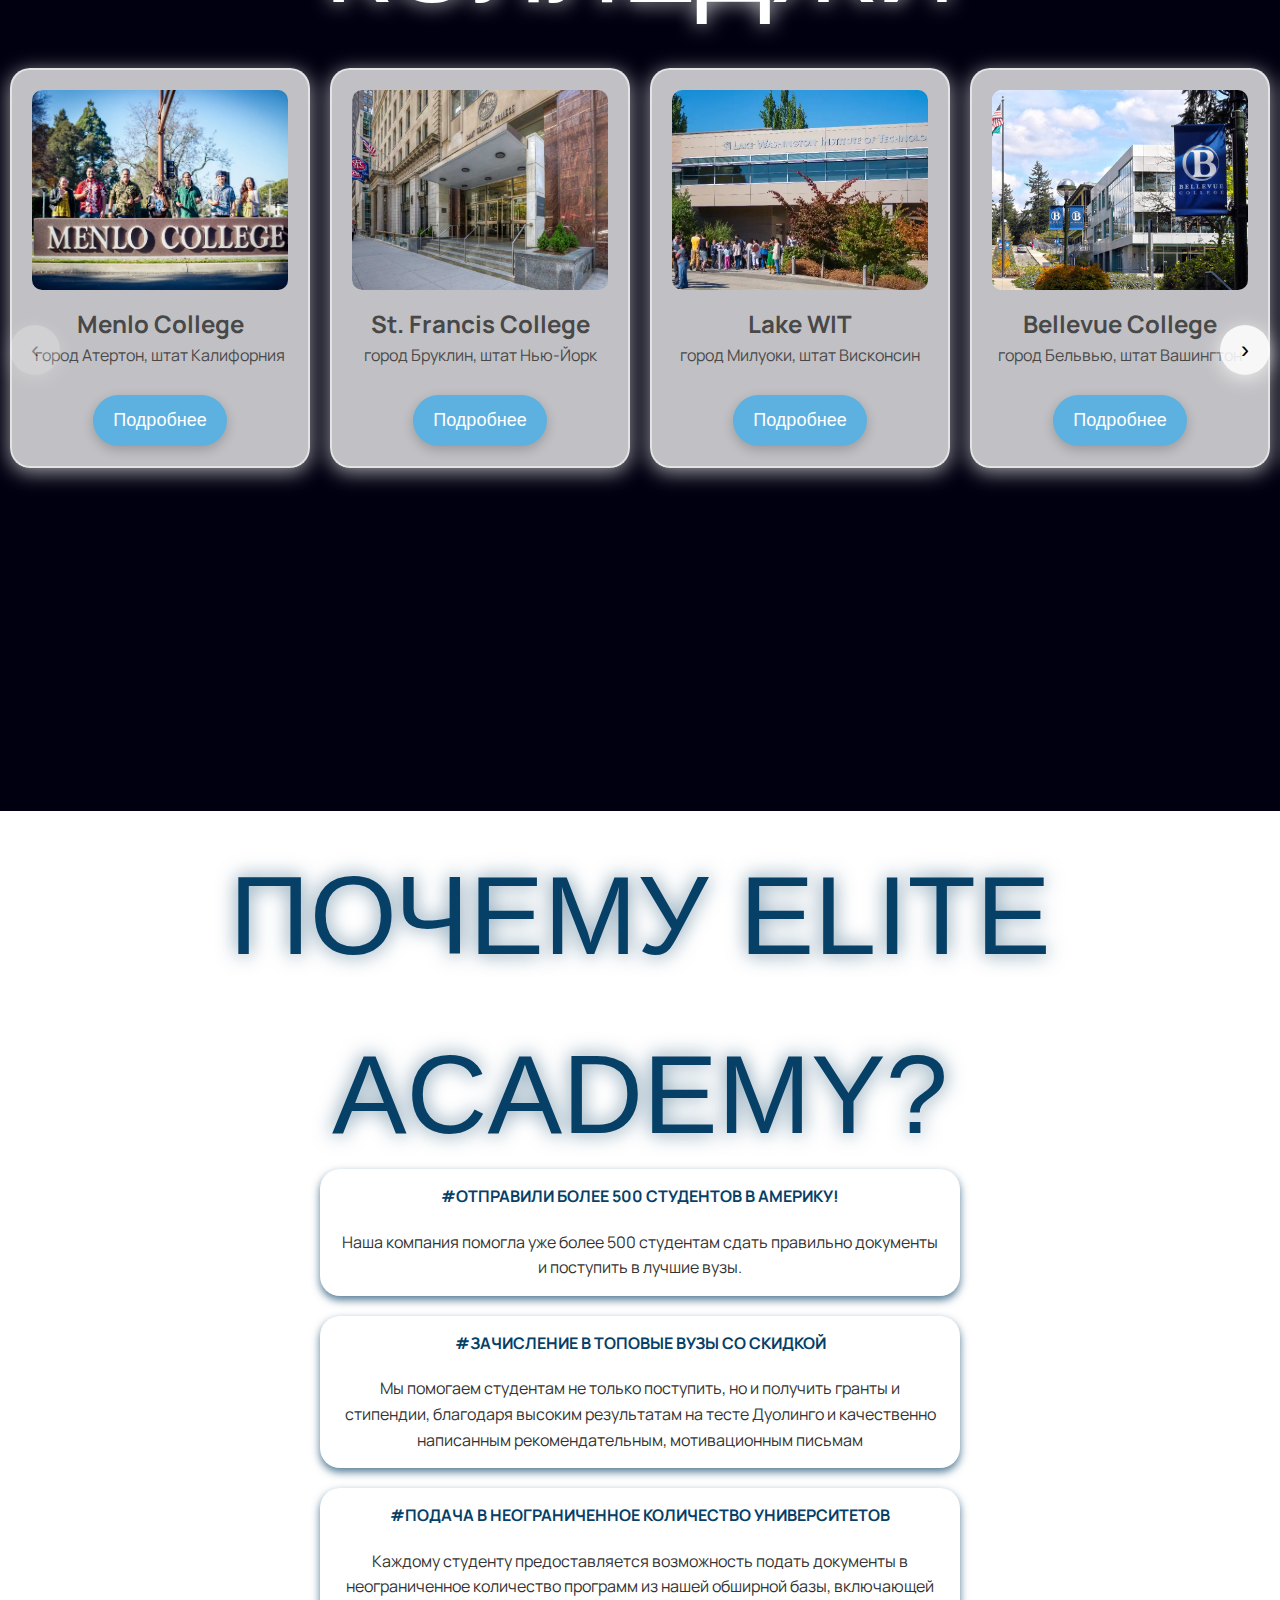
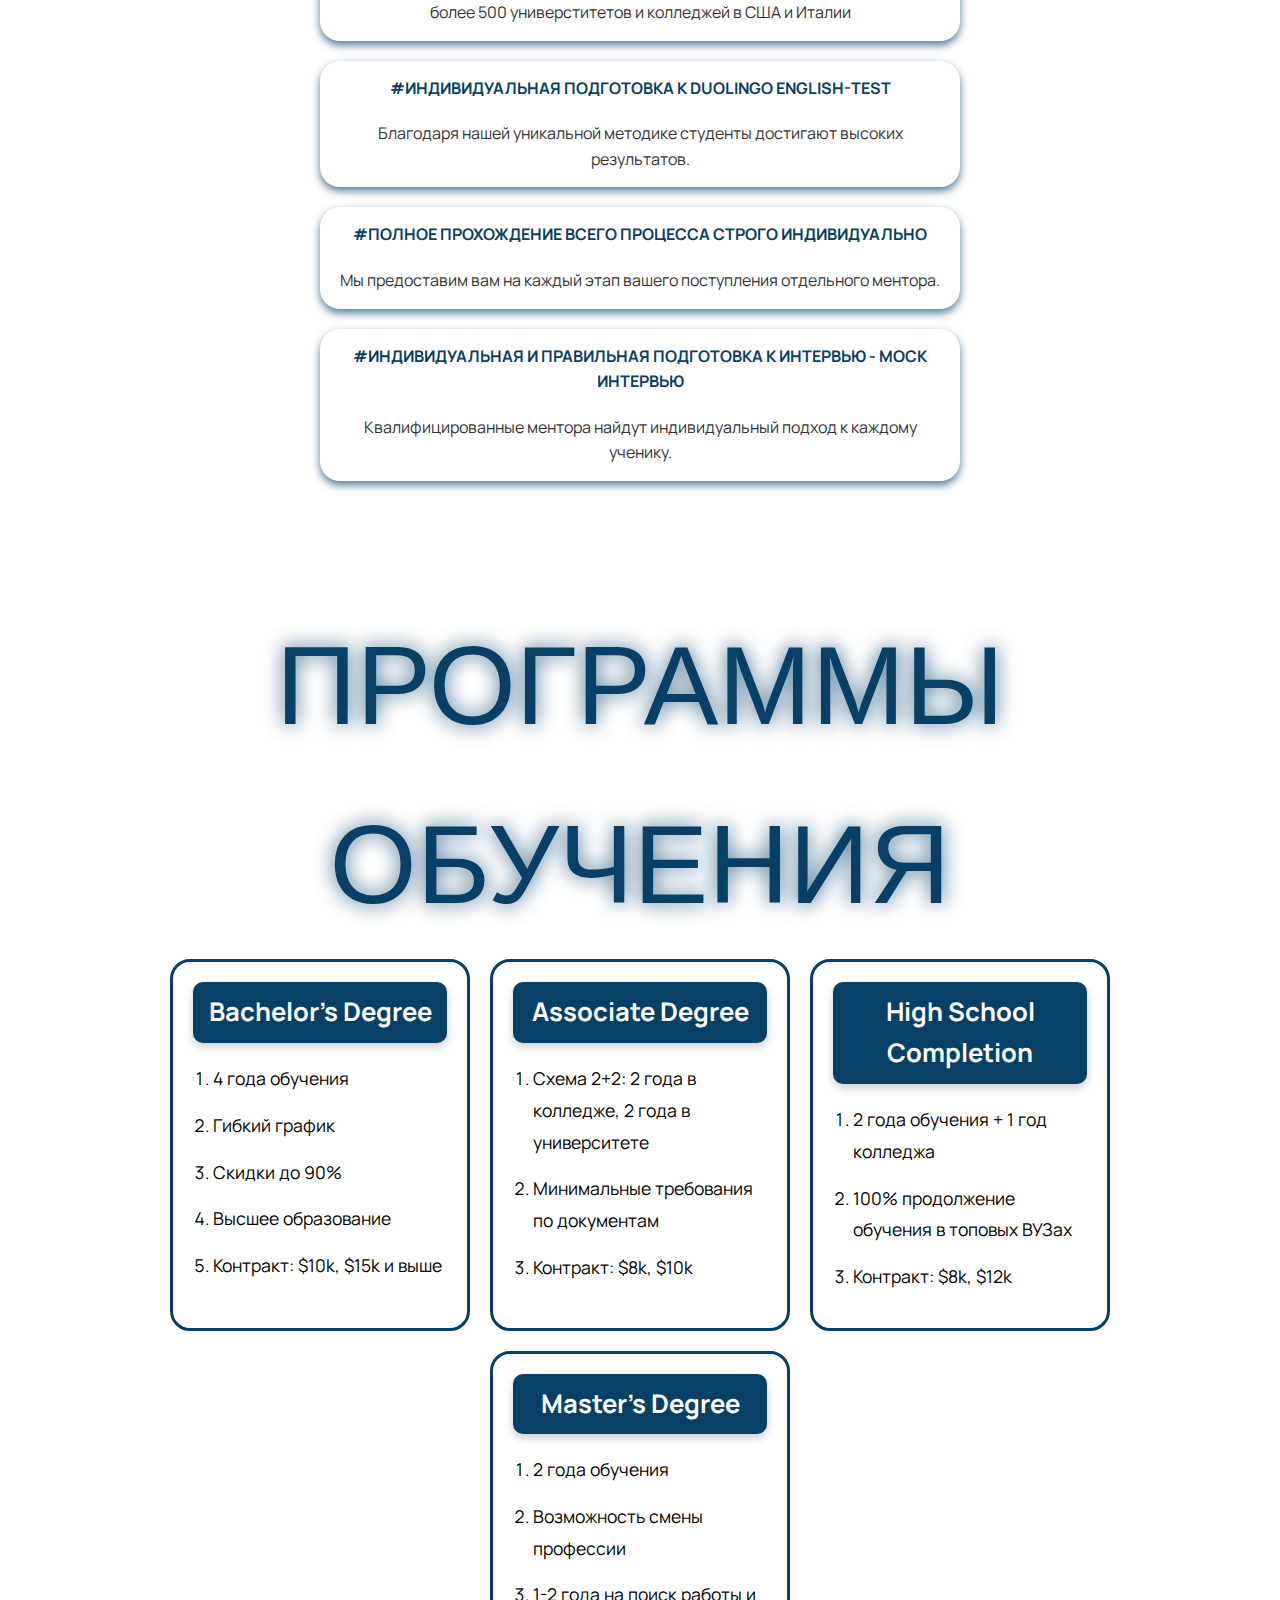
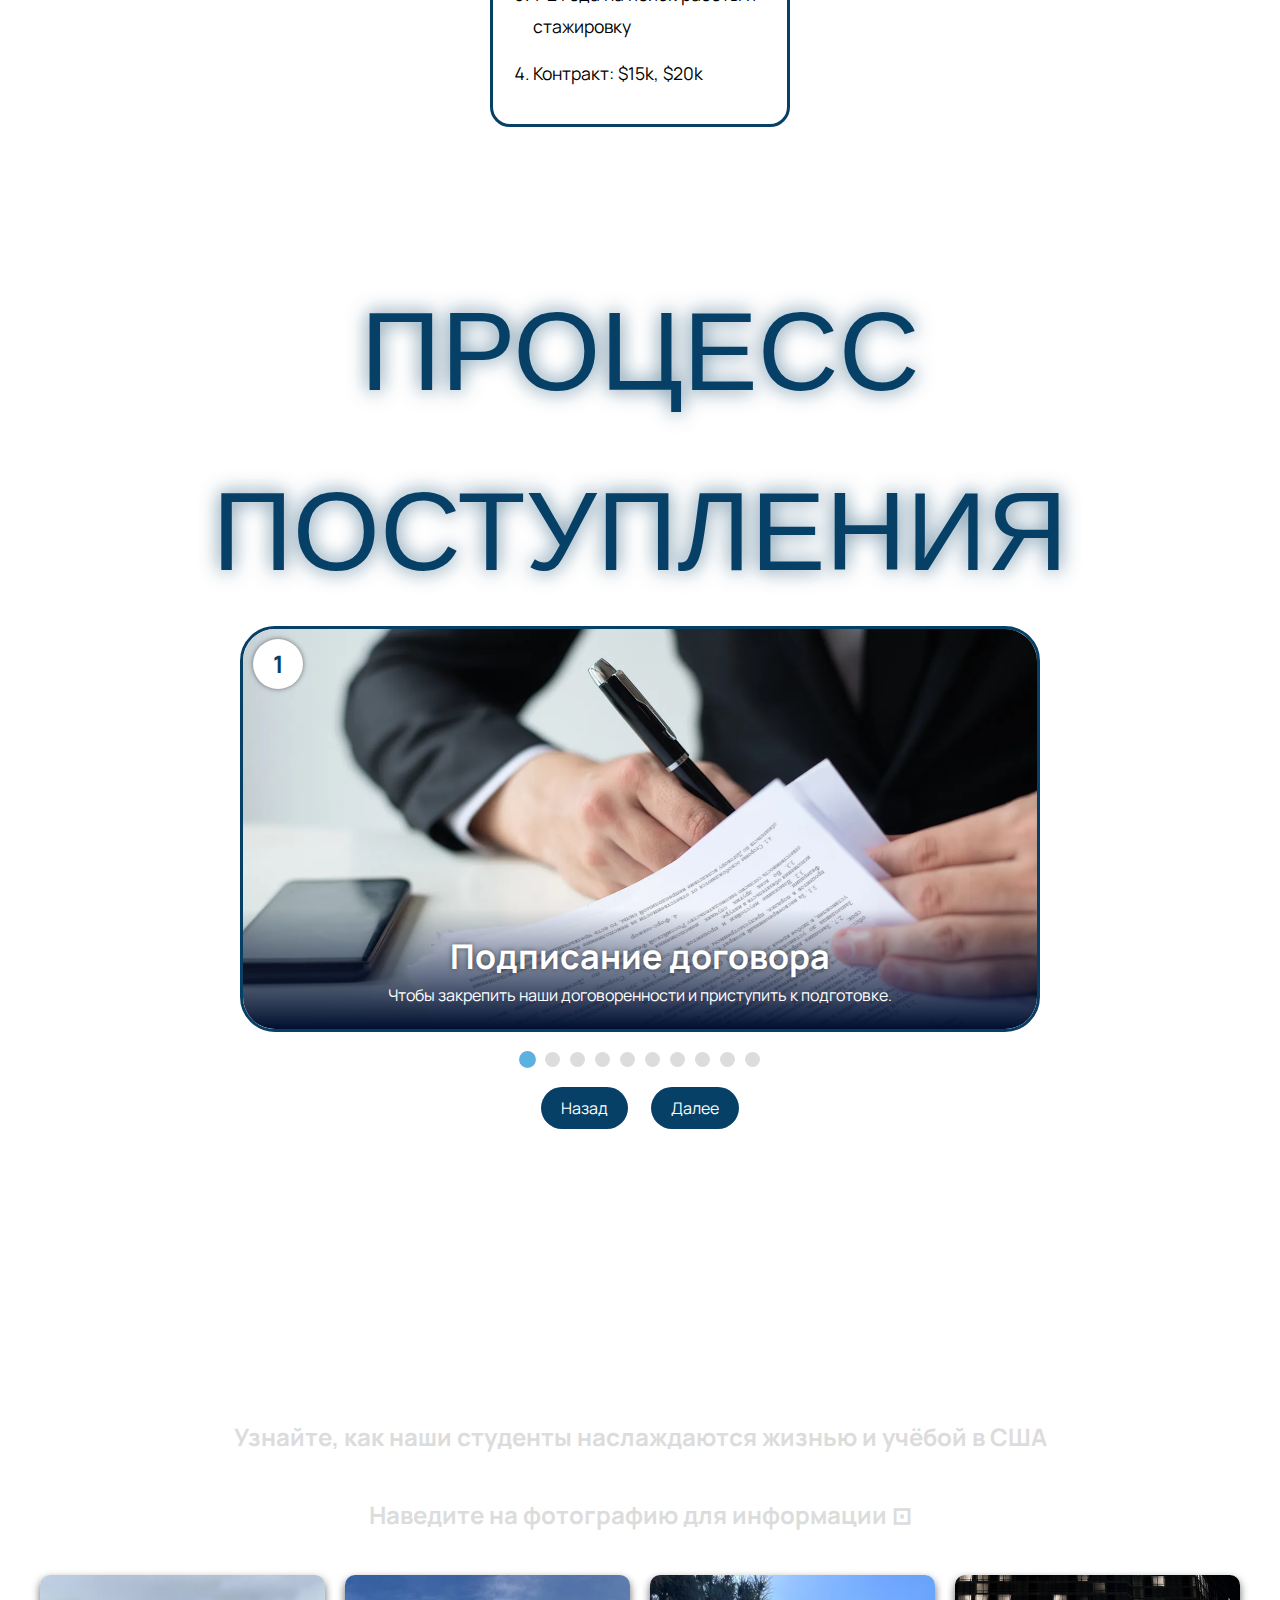
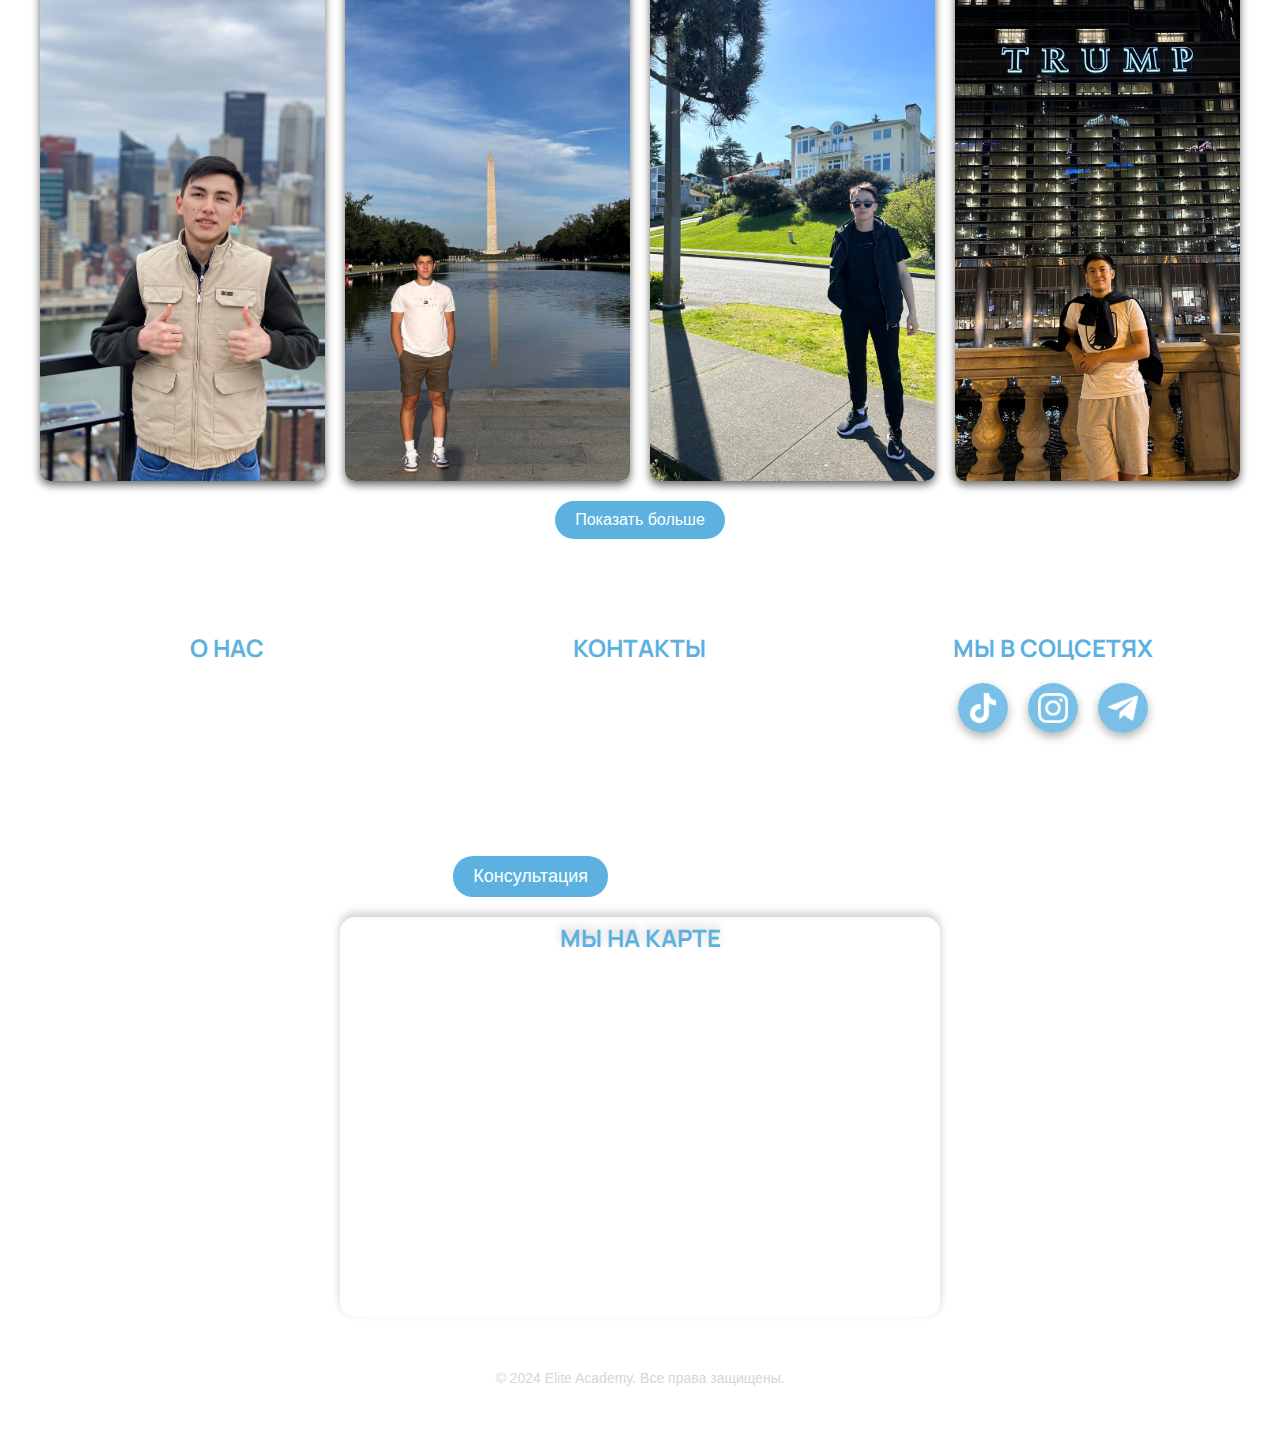
==== commit b4c96162: "update" ====
--- a/html/index.html
+++ b/html/index.html
@@ -2,7 +2,7 @@
 <html lang="ru">
 <head>
     <meta charset="UTF-8">
-    <meta name="viewport" content="width=device-width, initial-scale=1.0">
+    <meta name="viewport" content="width=device-width, initial-scale=1">
     <link rel="stylesheet" href="style.css">
     <link rel="preconnect" href="https://fonts.gstatic.com" crossorigin>
     <link href="https://fonts.googleapis.com/css2?family=Kanit:wght@700&display=swap" rel="stylesheet">
@@ -23,9 +23,15 @@
     <link rel="preconnect" href="https://fonts.googleapis.com">
     <link rel="preconnect" href="https://fonts.gstatic.com" crossorigin>
     <link href="https://fonts.googleapis.com/css2?family=Advent+Pro:ital,wght@0,100..900;1,100..900&family=Anton&family=Archivo+Black&family=Bebas+Neue&family=Kanit:ital,wght@0,100;0,200;0,300;0,400;0,500;0,600;0,700;0,800;0,900;1,100;1,200;1,300;1,400;1,500;1,600;1,700;1,800;1,900&family=Manrope:wght@200..800&family=Oswald:wght@200..700&family=Pacifico&family=Questrial&family=Roboto+Condensed:ital,wght@0,100..900;1,100..900&family=Spectral+SC:ital,wght@0,200;0,300;0,400;0,500;0,600;0,700;0,800;1,200;1,300;1,400;1,500;1,600;1,700;1,800&family=Ubuntu:ital,wght@0,300;0,400;0,500;0,700;1,300;1,400;1,500;1,700&display=swap" rel="stylesheet">
+    <link rel="preconnect" href="https://fonts.googleapis.com">
+    <link rel="preconnect" href="https://fonts.gstatic.com" crossorigin>
+    <link href="https://fonts.googleapis.com/css2?family=Advent+Pro:ital,wght@0,100..900;1,100..900&family=Anton&family=Archivo+Black&family=Bebas+Neue&family=Kanit:ital,wght@0,100;0,200;0,300;0,400;0,500;0,600;0,700;0,800;0,900;1,100;1,200;1,300;1,400;1,500;1,600;1,700;1,800;1,900&family=Manrope:wght@200..800&family=Oswald:wght@200..700&family=PT+Sans+Narrow:wght@400;700&family=Pacifico&family=Questrial&family=Roboto+Condensed:ital,wght@0,100..900;1,100..900&family=Spectral+SC:ital,wght@0,200;0,300;0,400;0,500;0,600;0,700;0,800;1,200;1,300;1,400;1,500;1,600;1,700;1,800&family=Ubuntu:ital,wght@0,300;0,400;0,500;0,700;1,300;1,400;1,500;1,700&display=swap" rel="stylesheet">
+    <link rel="preconnect" href="https://fonts.googleapis.com">
+    <link rel="preconnect" href="https://fonts.gstatic.com" crossorigin>
+    <link href="https://fonts.googleapis.com/css2?family=Advent+Pro:ital,wght@0,100..900;1,100..900&family=Anton&family=Archivo+Black&family=Bebas+Neue&family=Kanit:ital,wght@0,100;0,200;0,300;0,400;0,500;0,600;0,700;0,800;0,900;1,100;1,200;1,300;1,400;1,500;1,600;1,700;1,800;1,900&family=Manrope:wght@200..800&family=Oswald:wght@200..700&family=PT+Sans+Narrow:wght@400;700&family=Pacifico&family=Questrial&family=Roboto+Condensed:ital,wght@0,100..900;1,100..900&family=Sofia+Sans:ital,wght@0,1..1000;1,1..1000&family=Spectral+SC:ital,wght@0,200;0,300;0,400;0,500;0,600;0,700;0,800;1,200;1,300;1,400;1,500;1,600;1,700;1,800&family=Ubuntu:ital,wght@0,300;0,400;0,500;0,700;1,300;1,400;1,500;1,700&display=swap" rel="stylesheet">
     <title>Elite Academy</title>
     <meta name="description" content="Помогаем студентам поступить в университеты Америки. Услуги для абитуриентов, подготовка к тесту Duolingo, визовая поддержка.">
-    <meta name="keywords" content="Америка, обучение в США, университеты Америки, поступление в США, обучение в США для студентов из Кыргызстана, подготовка к Duolingo, визовое интервью для США, студенческая виза в США, высшее образование в Америке, стипендии для обучения в США, курсы английского в Бишкеке, подготовка к SAT, TOEFL для студентов Кыргызстана, языковые курсы в Америке, помощь в поступлении в вузы США, образование за границей, университеты США для кыргызских студентов, магистратура в США, бакалавриат в Америке, консультации по поступлению в США, документы для поступления в США, обучение в колледжах США, программы обмена для студентов Кыргызстана, обучение в США после школы, как учиться в США после учебы, учеба в США после университета, курсы английского Бишкек, обучение в США для студентов из Бишкека, подготовка к экзаменам в Бишкеке, помощь студентам из Кыргызстана, американские университеты для кыргызстанцев, образовательные программы США, учеба за границей для студентов из Бишкека, Elite Academy, Элит Академи, Учеба в США АМЕРИКЕ">
+    <meta name="keywords" content="Америка, обучение в США, университеты Америки, поступление в США, Elite Academy Бишкек, обучение в США для студентов из Кыргызстана, подготовка к Duolingo, визовое интервью для США, студенческая виза в США, высшее образование в Америке, стипендии для обучения в США, курсы английского в Бишкеке, подготовка к SAT, TOEFL для студентов Кыргызстана, языковые курсы в Америке, помощь в поступлении в вузы США, образование за границей, университеты США для кыргызских студентов, магистратура в США, бакалавриат в Америке, консультации по поступлению в США, документы для поступления в США, обучение в колледжах США, программы обмена для студентов Кыргызстана, обучение в США после школы, как учиться в США после учебы, учеба в США после университета, курсы английского Бишкек, обучение в США для студентов из Бишкека, подготовка к экзаменам в Бишкеке, помощь студентам из Кыргызстана, американские университеты для кыргызстанцев, образовательные программы США, учеба за границей для студентов из Бишкека, Elite Academy, Элит Академи, Учеба в США АМЕРИКЕ">
     <meta name="yandex-verification" content="327b07a8ba686a27"/>
     <link rel="icon" href="images/logo.png">
 </head>
@@ -50,11 +56,11 @@
             <a href="#home" class="nav-item">
                 <i class="fas fa-home"></i> 
                 <span data-lang-en="Home" data-lang-ru="Главная">Главная</span>
-          <a data-lang-en="News" data-lang-ru="Новости" href="#news" class="nav-item">Новости</a>
-          <a data-lang-en="Universities" data-lang-ru="ВУЗы" href="#univers" class="nav-item">ВУЗы</a>
-          <a data-lang-en="About us" data-lang-ru="О нас" href="#about" class="nav-item">О нас</a>
-          <a data-lang-en="Students" data-lang-ru="Студенты" href="#students" class="nav-item">Cтуденты</a>
-          <a data-lang-en="Contact" data-lang-ru="Контакты" href="#contact" class="nav-item">Контакты</a>
+            <a data-lang-en="News" data-lang-ru="Новости" href="#news" class="nav-item">Новости</a>
+            <a data-lang-en="Universities" data-lang-ru="ВУЗы" href="#univers" class="nav-item">ВУЗы</a>
+            <a data-lang-en="About us" data-lang-ru="О нас" href="#about" class="nav-item">О нас</a>
+            <a data-lang-en="Students" data-lang-ru="Студенты" href="#students" class="nav-item">Cтуденты</a>
+            <a data-lang-en="Contact" data-lang-ru="Контакты" href="#contact" class="nav-item">Контакты</a>
         </nav>
       </header>
 
@@ -74,6 +80,7 @@
                   </div>                                   
             </div>
         </div>
+          
     </section>
     
     <!-- ФОРМА -->
--- a/html/style.css
+++ b/html/style.css
@@ -5,28 +5,28 @@
 }
 
 @font-face {
-  font-family: 'Damn';
-  src: url('fonts/Damn.woff2') format('woff2'),
-       url('fonts/DAMN.ttf') format('woff'),
-       url('fonts/Damn.ttf') format('truetype');
+  font-family: 'DAMN';
+  src: url('fonts/DAMN-Regular.woff') format('woff2'),
+      url('fonts/DAMN-Regular.woff2') format('woff');
   font-weight: normal;
   font-style: normal;
-}
+  font-display: swap;
+}
+
+
 
 body {
   font-family: 'Damn', sans-serif;
-}
-
-
-body {
   font-family: "Manrope";
   line-height: 1.6;
   background: #fff;
+  overflow-x: hidden;
 }
 
 
 html {
   scroll-behavior: smooth;
+  overflow-x: hidden;
 }
 
 header {
@@ -238,7 +238,7 @@
   .nav-links a:hover::after {
     width: 80%;
   }
-  
+
   /* Медиазапросы для уменьшения текста навигации на планшетах */
 @media (max-width: 1280px) {
   .nav-links {
@@ -249,6 +249,13 @@
     font-size: 13px; /* Уменьшаем размер текста */
   }
 }
+
+@media (max-width: 970px) {
+  .nav-links a { 
+    display: none; /* Скрываем все ссылки */
+  }
+}
+
 
 
 header.shrink-header {
@@ -297,7 +304,6 @@
 .white-text {
   font-size: 1.3em;
 }
-
 
 
   .background-image {
@@ -311,37 +317,49 @@
     position: relative; 
   }
 
-/* Темный оверлей для контраста */
-  .overlay {
-    position: absolute;
-    top: 0;
-    left: 0;
-    width: 100%;
-    height: 100%;
-    /* background: linear-gradient(to top, #000036, rgba(0, 0, 0, 0)); */
-    display: flex;
-    justify-content: center;
-    align-items: center;
-    text-align: center;
-    color: #fff;
-    padding: 20px;
-    box-sizing: border-box;
-  }
-  /* Контент */
-  .content {
-    z-index: 2; /* Поверх оверлея */
-    max-width: 700px;
-  }
-
-  /* Подзаголовок */
-  .subtitle {
-    font-family: "Oswald", sans-serif;
-    font-size: 15px;
-    margin-top: 10px;
-    margin-bottom: 30px;
-    line-height: 1.4;
-    color: #ddd;
-  }
+  @media (max-width: 1160px) {
+    .background-image {
+      display: none;
+    }
+  }
+  
+
+.overlay {
+  position: absolute; /* или fixed, если хочешь, чтобы всегда был виден */
+  top: 0;
+  left: 0;
+  width: 100%;
+  height: 100%;
+  display: flex;
+  justify-content: center;
+  align-items: center;
+  text-align: center;
+  color: #fff;
+  padding: 20px;
+  box-sizing: border-box;
+}
+
+/* Контент по центру */
+.content {
+  position: absolute;
+  top: 50%;
+  left: 50%;
+  transform: translate(-50%, -50%);
+  z-index: 10;
+  max-width: 90%; /* Чтобы текст не расползался */
+  text-align: center;
+}
+
+/* Подзаголовок */
+.subtitle {
+  font-family: "Oswald", sans-serif;
+  font-size: 15px;
+  margin-top: 10px;
+  margin-bottom: 30px;
+  line-height: 1.4;
+  color: #ddd;
+}
+
 
   /* Кнопка */
   .cta-button {
@@ -361,16 +379,6 @@
     color: white;
   }
 
-  @media (max-width: 1124px) {
-    .cta-button {
-      gap: 10px; /* Уменьшаем расстояние между ссылками */
-    }
-  
-    .cta-button {
-      font-size: 16px; /* Уменьшаем размер текста */
-    }
-  }
-  
 
   /* Контейнер текста */
   .highlighted-head {
@@ -378,8 +386,7 @@
     flex-direction: column;
     align-items: flex-start; /* Текст размещаем слева */
     justify-content: center;
-    padding-left: -200px;
-    margin-top: 100px;
+    max-width: 90%;
   }
 
   /* Строки текста */
@@ -426,10 +433,15 @@
     font-family: "Manrope", sans-serif;
     font-size: 7px;
     color: #fff;
-    /* margin: 0px;
-    padding: 0px; */
     transition: opacity 1.5s ease;
   }
+
+  @media (max-width: 1160px) {
+    .overlay {
+      display: none;
+    }
+  }
+  
 
 
   .form-container {
@@ -639,6 +651,48 @@
   text-decoration: underline;
 }
 
+@media (max-width: 768px) {
+  .news-section {
+    margin-top: 100px;
+    padding: 40px 15px; /* Уменьшаем отступы для мобильных устройств */
+  }
+
+  .section-title {
+    font-size: 3.5em; /* Уменьшаем размер заголовка */
+    margin: 0;
+  }
+
+  .news-items {
+    grid-template-columns: 1fr; /* Меняем на одну колонку для мобильных */
+    gap: 15px; /* Уменьшаем расстояние между элементами */
+  }
+
+  .news-item {
+    padding: 15px; /* Уменьшаем отступы внутри карточек */
+  }
+
+  .news-image {
+    height: 300px; /* Уменьшаем высоту изображений */
+  }
+
+  .news-title {
+    font-size: 20px; /* Уменьшаем размер заголовков новостей */
+  }
+
+  .news-description {
+    font-size: 14px; /* Уменьшаем размер текста */
+  }
+
+  .read-more, .read-more-red {
+    font-size: 14px; /* Уменьшаем размер текста на кнопках */
+    padding: 8px 16px; /* Уменьшаем padding */
+  }
+
+  .toggle-text {
+    font-size: 12px; /* Уменьшаем размер текста кнопки */
+  }
+}
+
 
 
 .section {
@@ -706,6 +760,49 @@
     margin-left: 150px;
 }
 
+@media (max-width: 768px) {
+  .section h1 {
+    font-size: 2.5em;
+    text-shadow: 0px 0px 10px #06406699;
+    color: #064066; /* Синий цвет текста */
+    margin-bottom: 15px;
+  }
+
+  .info-block {
+    gap: 10px;
+    padding: 0 10px;
+  }
+
+  .info-item {
+    display: flex;
+    flex-direction: column; /* Размещаем элементы вертикально */
+    align-items: flex-start; /* Выравнивание по левому краю */
+    text-align: left; /* Текст тоже выравниваем по левому краю */
+    width: 90%; /* Сделает блок шире */
+    max-width: 800px; /* Ограничит максимальную ширину */
+    padding: 15px;
+    box-shadow: 0 2px 8px #06406699;
+    margin-bottom: 10px;
+  }
+
+  .info-text {
+    font-size: 0.9em;
+  }
+
+  .tag {
+    font-size: 1em;
+    font-weight: bold;
+    color: #064066;
+    margin-bottom: 5px; /* Отступ после тега */
+  }
+
+  .info-item p {
+    font-size: 0.8em;
+    margin: 0;
+  }
+}
+
+
 
 
 
@@ -729,7 +826,7 @@
   top: 15px;
   text-align: center;
   color: white;
-  font-family: -apple-system, BlinkMacSystemFont, "Damn", sans-serif;
+  font-family: "Damn", sans-serif;
   font-size: 7em;
   font-weight: 95;
   margin: 20px 0;
@@ -751,14 +848,14 @@
     position: relative;
     text-align: center;
     color: azure;
-    text-shadow: 2px 2px 4px rgba(0, 0, 0, 0.5);
+    font-size: 1em;
 }
 
 .univers h4 {
   position: relative;
   text-align: center;
   color: azure;
-  text-shadow: 2px 2px 4px rgba(0, 0, 0, 0.5);
+  font-size: 1em;
 }
 
 .card {
@@ -818,7 +915,6 @@
     justify-content: center;
     cursor: pointer;
     font-size: 24px;
-    transition: background-color 0.3s, transform 0.2s ease-in-out, box-shadow 0.3s;
     z-index: 5;
     box-shadow: 0 4px 20px rgba(255, 255, 255, 0.711);
 }
@@ -826,13 +922,11 @@
 /* Эффект увеличения кнопки при наведении */
 .nav-button:hover {
     background-color: #ffffffdd;
-    transform: scale(1.0); /* Только увеличиваем кнопку без изменения положения */
     box-shadow: 0 4px 20px rgba(255, 255, 255, 0.792);
 }
 
 /* Эффект при нажатии */
 .nav-button:active {
-    transform: scale(1); /* Поддерживает стабильный размер при нажатии */
     box-shadow: 0 4px 20px rgba(255, 255, 255, 0.711);
 }
 
@@ -855,6 +949,60 @@
     border-radius: 10px;
     margin-bottom: 15px;
 }
+
+@media (max-width: 768px) {
+  .carousel-container {
+    min-height: 60vh; /* Фиксируем высоту */
+    padding: 20px 0; /* Уменьшаем внутренние отступы */
+  }
+
+  .carousel h1, 
+  .section2 h1 {
+    font-size: 3em; /* Уменьшаем заголовки */
+    margin: 10px 0;
+  }
+
+  .univers h2, 
+  .univers h4 {
+    font-size: 0.8em; /* Чуть увеличиваем, чтобы не были слишком маленькими */
+  }
+
+  .card {
+    min-width: 90%; /* Растягиваем карточки */
+    padding: 15px;
+    margin: 30px auto; /* Увеличенный отступ между карточками */
+    box-shadow: 0 2px 10px rgba(255, 255, 255, 0.5);
+}
+
+
+  .card img {
+    height: 150px; /* Фиксируем высоту изображений */
+  }
+
+  .card .btn {
+    padding: 10px 15px;
+    font-size: 16px;
+  }
+
+  .nav-button {
+    width: 40px;
+    height: 40px;
+    font-size: 18px;
+    position: absolute; /* Чтобы не улетали вниз */
+    top: 50%; /* Центрируем */
+    transform: translateY(-50%);
+  }
+
+  .nav-button.left {
+    left: 10px;
+  }
+
+  .nav-button.right {
+    right: 10px;
+  }
+}
+
+
 
 /* колледжи */
 .carousel-container {
@@ -960,7 +1108,6 @@
     justify-content: center;
     cursor: pointer;
     font-size: 24px;
-    transition: background-color 0.3s, transform 0.2s ease-in-out, box-shadow 0.3s;
     z-index: 1;
     box-shadow: 0 4px 20px rgba(255, 255, 255, 0.711);
 }
@@ -968,13 +1115,6 @@
 /* Эффект увеличения кнопки при наведении */
 .nav-button:hover {
     background-color: #ffffffdd;
-    transform: scale(1.2); /* Только увеличиваем кнопку без изменения положения */
-    box-shadow: 0 4px 20px rgba(255, 255, 255, 0.711);
-}
-
-/* Эффект при нажатии */
-.nav-button:active {
-    transform: scale(1); /* Поддерживает стабильный размер при нажатии */
     box-shadow: 0 4px 20px rgba(255, 255, 255, 0.711);
 }
 
@@ -998,6 +1138,51 @@
     margin-bottom: 15px;
     background: linear-gradient(to right, rgba(255, 255, 255, 1), rgba(255, 255, 255, 0));
 }
+
+@media (max-width: 768px) {
+  .carousel-container {
+    min-height: 100vh; /* Уменьшаем минимальную высоту */
+  }
+
+  .carousel h1, 
+  .section3 h1 {
+    font-size: 3.5em; /* Уменьшаем заголовки */
+    margin: 10px 0;
+  }
+
+  .card {
+    min-width: 50%; /* Делаем карточки шире на мобильных */
+    padding: 15px;
+    margin: 15px 0; /* Увеличиваем расстояние между карточками */
+    font-size: 14px; /* Уменьшаем текст */
+    box-shadow: 0 2px 10px rgba(255, 255, 255, 0.5);
+  }
+
+  .card img {
+    height: 150px; /* Уменьшаем размер изображения */
+  }
+
+  .card .btn {
+    padding: 10px 15px;
+    font-size: 16px; /* Уменьшаем кнопку */
+  }
+
+  .nav-button {
+    width: 40px;
+    height: 40px;
+    font-size: 18px; /* Уменьшаем кнопки */
+  }
+
+  .nav-button.left {
+    left: 5px;
+  }
+
+  .nav-button.right {
+    right: 5px;
+  }
+}
+
+
 
 /* Общие стили для секции */
 .programs {
@@ -1081,6 +1266,43 @@
   line-height: 1.8;
   text-align: left;
 }
+
+@media (max-width: 768px) {
+  .programs h1 {
+    font-size: 3em; /* Уменьшаем заголовок для мобильных */
+    text-shadow: 0px 0px 10px #064066d1;
+  }
+
+  .programs-container {
+    display: grid;
+    grid-template-columns: repeat(2, 1fr); /* 2 колонки */
+    gap: 15px; /* Отступы между карточками */
+  }
+
+  .program-item {
+    width: 100%; /* Растягиваем карточку на всю ширину колонки */
+    padding: 15px; /* Делаем отступы компактнее */
+    border-radius: 15px;
+  }
+
+  .program-header h2 {
+    font-size: 1.4em; /* Немного уменьшаем заголовок */
+    padding: 8px;
+  }
+
+  .program-item ol li {
+    font-size: 1em;
+    line-height: 1.6;
+    margin-bottom: 10px;
+  }
+}
+
+@media (max-width: 480px) {
+  .programs-container {
+    grid-template-columns: 1fr; /* Для маленьких экранов — одна колонка */
+  }
+}
+
 
 
 
@@ -1184,6 +1406,46 @@
   box-shadow: 0 0 10px rgba(255, 255, 255, 0.593);
 }
 
+@media (max-width: 930px) {
+  .gallery {
+    grid-template-columns: repeat(3, 1fr); /* 2 колонки для телефонов */
+    gap: 10px; /* Уменьшаем расстояние между элементами */
+  }
+
+  .gallery-item {
+    border-radius: 15px; /* Делаем углы чуть менее округлыми */
+  }
+
+  .gallery-item .overlay {
+    padding: 10px; /* Меньше отступов для лучшего отображения */
+  }
+}
+
+@media (max-width: 768px) {
+  .gallery {
+    grid-template-columns: repeat(2, 1fr); /* 2 колонки для телефонов */
+    gap: 10px; /* Уменьшаем расстояние между элементами */
+  }
+
+  .gallery-item {
+    border-radius: 15px; /* Делаем углы чуть менее округлыми */
+  }
+
+  .gallery-item .overlay {
+    padding: 10px; /* Меньше отступов для лучшего отображения */
+  }
+
+  .section4 h1 {
+    font-size: 3em; /* Уменьшаем размер заголовка */
+    text-shadow: 0px 0px 10px rgba(255, 255, 255, 0.7); /* Делаем тень мягче */
+  }
+
+  .section4 h2 {
+    font-size: 1.1em; /* Уменьшаем подзаголовок */
+    margin-bottom: 20px; /* Делаем отступы меньше */
+  }
+}
+
 
 
 
@@ -1343,6 +1605,89 @@
   opacity: 1;
   pointer-events: all;
 }
+
+/* Стиль для мобильных устройств */
+@media (max-width: 768px) {
+  .site-footer {
+    background-size: cover;
+    padding: 20px 10px;
+    font-family: 'Arial', sans-serif;
+  }
+
+  .footer-container {
+    display: grid;
+    grid-template-columns: 1fr; /* Одноколоночный макет на мобильных */
+    gap: 20px;
+    max-width: 100%;
+    margin: 0 auto;
+    text-align: center; /* Центрируем контейнеры, но текст внутри будет слева */
+  }
+
+  .footer-section h2,
+  .map-container h2 {
+    font-size: 1.2em;
+    text-align: left; /* Заголовок прижат к левой части */
+    text-shadow: 0 0 5px rgba(255, 255, 255, 0.562);
+    margin-left: 20px; /* Добавляем немного отступа слева */
+  }
+
+  .footer-contact ul {
+    font-size: 0.9em; /* Уменьшаем размер шрифта для мобильных */
+    line-height: 1.6;
+    text-align: left; /* Контакты выровнены по левому краю */
+    padding: 0;
+    margin-left: 20px; /* Добавляем немного отступа слева */
+  }
+
+  .footer-social .social-icons,
+  .footer-contact .social-icons {
+    display: flex;
+    justify-content: center;
+    gap: 15px;
+  }
+
+  .social-icon {
+    width: 40px;
+    height: 40px;
+    background-color: #5cb2e0d0;
+    transition: transform 0.3s ease, background-color 0.3s ease;
+    box-shadow: 0 4px 8px rgba(0, 0, 0, 0.3);
+  }
+
+  .social-icon img {
+    width: 50%;
+    height: 50%;
+    object-fit: cover;
+  }
+
+  .map-container {
+    width: 100%; /* Убираем фиксированную ширину для карты */
+    height: 250px; /* Уменьшаем высоту карты */
+    margin: 20px 0;
+    border-radius: 10px;
+    box-shadow: 0 -4px 10px rgba(0, 0, 0, 0.2);
+  }
+
+  .map-overlay p {
+    font-size: 16px; /* Уменьшаем размер шрифта */
+    text-align: center; /* Текст в оверлее будет по центру */
+  }
+
+  .footer-about p {
+    font-size: 0.9em; /* Уменьшаем размер текста в разделе "О нас" */
+    line-height: 1.5;
+    text-align: left; /* Текст прижат к левому краю */
+    margin-left: 20px; /* Добавляем отступ слева */
+  }
+
+  .footer-bottom {
+    font-size: 0.8em;
+    color: #dcdcdc;
+    text-align: center; /* Центрируем нижний текст */
+  }
+}
+
+
 
 
 /* Нижняя часть футера */
@@ -1488,7 +1833,7 @@
 }
 
 .admission-navigation button:hover:enabled {
-  transform: scale(1.2);
+  transform: scale(1.1);
   background-color: #064066;
   box-shadow: 0 0 10px rgba(255, 255, 255, 0.593);
 }
@@ -1518,6 +1863,55 @@
 .admission-indicator:hover{
   transform: scale(1.3);
 }
+
+@media (max-width: 768px) {
+  .admission-header {
+    font-size: 3em; /* Уменьшаем размер заголовка */
+    text-shadow: 0px 0px 10px #064066af; /* Смягчаем тень */
+  }
+
+  .admission-step {
+    width: 90%; /* Делаем блок шире на мобильных, чтобы он занимал почти весь экран */
+    border-radius: 20px; /* Скругляем углы */
+  }
+
+  .admission-step-background {
+    height: 250px; /* Уменьшаем высоту изображения */
+  }
+
+  .admission-step-title {
+    font-size: 24px; /* Уменьшаем заголовок шага */
+  }
+
+  .admission-step-description {
+    font-size: 14px; /* Уменьшаем текст описания */
+    line-height: 1.4;
+  }
+
+  .admission-step-number {
+    width: 40px;
+    height: 40px;
+    line-height: 40px;
+    font-size: 18px; /* Уменьшаем нумерацию */
+  }
+
+  .admission-navigation button {
+    padding: 14px 24px; /* Делаем кнопки больше */
+    font-size: 18px; /* Увеличиваем шрифт кнопок */
+    border-radius: 50px; /* Оставляем округлые */
+  }
+
+  .admission-indicator {
+    width: 12px;
+    height: 12px;
+    margin: 0 4px;
+  }
+
+  .admission-indicator.active {
+    transform: scale(1.5);
+  }
+}
+
 
 
 
@@ -1637,7 +2031,6 @@
 }
 
 .official-site-btn {
-  margin-top: 20px;
   background-color: #075183;
   color: white;
   padding: 10px 15px;
@@ -1652,6 +2045,47 @@
 
 .official-site-btn:hover {
   background-color: #064066;
+}
+
+
+@media (max-width: 768px) {
+  .popup-body {
+    display: flex;
+    flex-direction: column; /* Элементы располагаются вертикально */
+    height: auto; /* Блок должен занимать всю доступную высоту */
+    gap: 20px; /* Расстояние между элементами */
+    padding: 20px; /* Отступы */
+  }
+
+  .image-container {
+    width: 100%; /* Картинка займет всю ширину */
+    height: 60%; /* Картинка занимает 60% высоты блока */
+    object-fit: cover; /* Картинка будет покрывать контейнер */
+  }
+
+  .popup-body .content {
+    flex-grow: 1; /* Текст будет растягиваться, чтобы заполнить оставшуюся часть */
+    padding: 20px;
+    text-align: left; /* Текст выравнивается по левому краю */
+  }
+
+  .official-site-btn {
+    background-color: #075183;
+    color: white;
+    padding: 10px 15px;
+    border: none;
+    border-radius: 15px;
+    font-size: 14px;
+    text-align: center;
+    cursor: pointer;
+    text-decoration: none;
+    align-self: center; /* Центрирование кнопки */
+    margin-top: 20px; /* Отступ сверху от текста */
+  }
+
+  .official-site-btn:hover {
+    background-color: #064066;
+  }
 }
 
 
